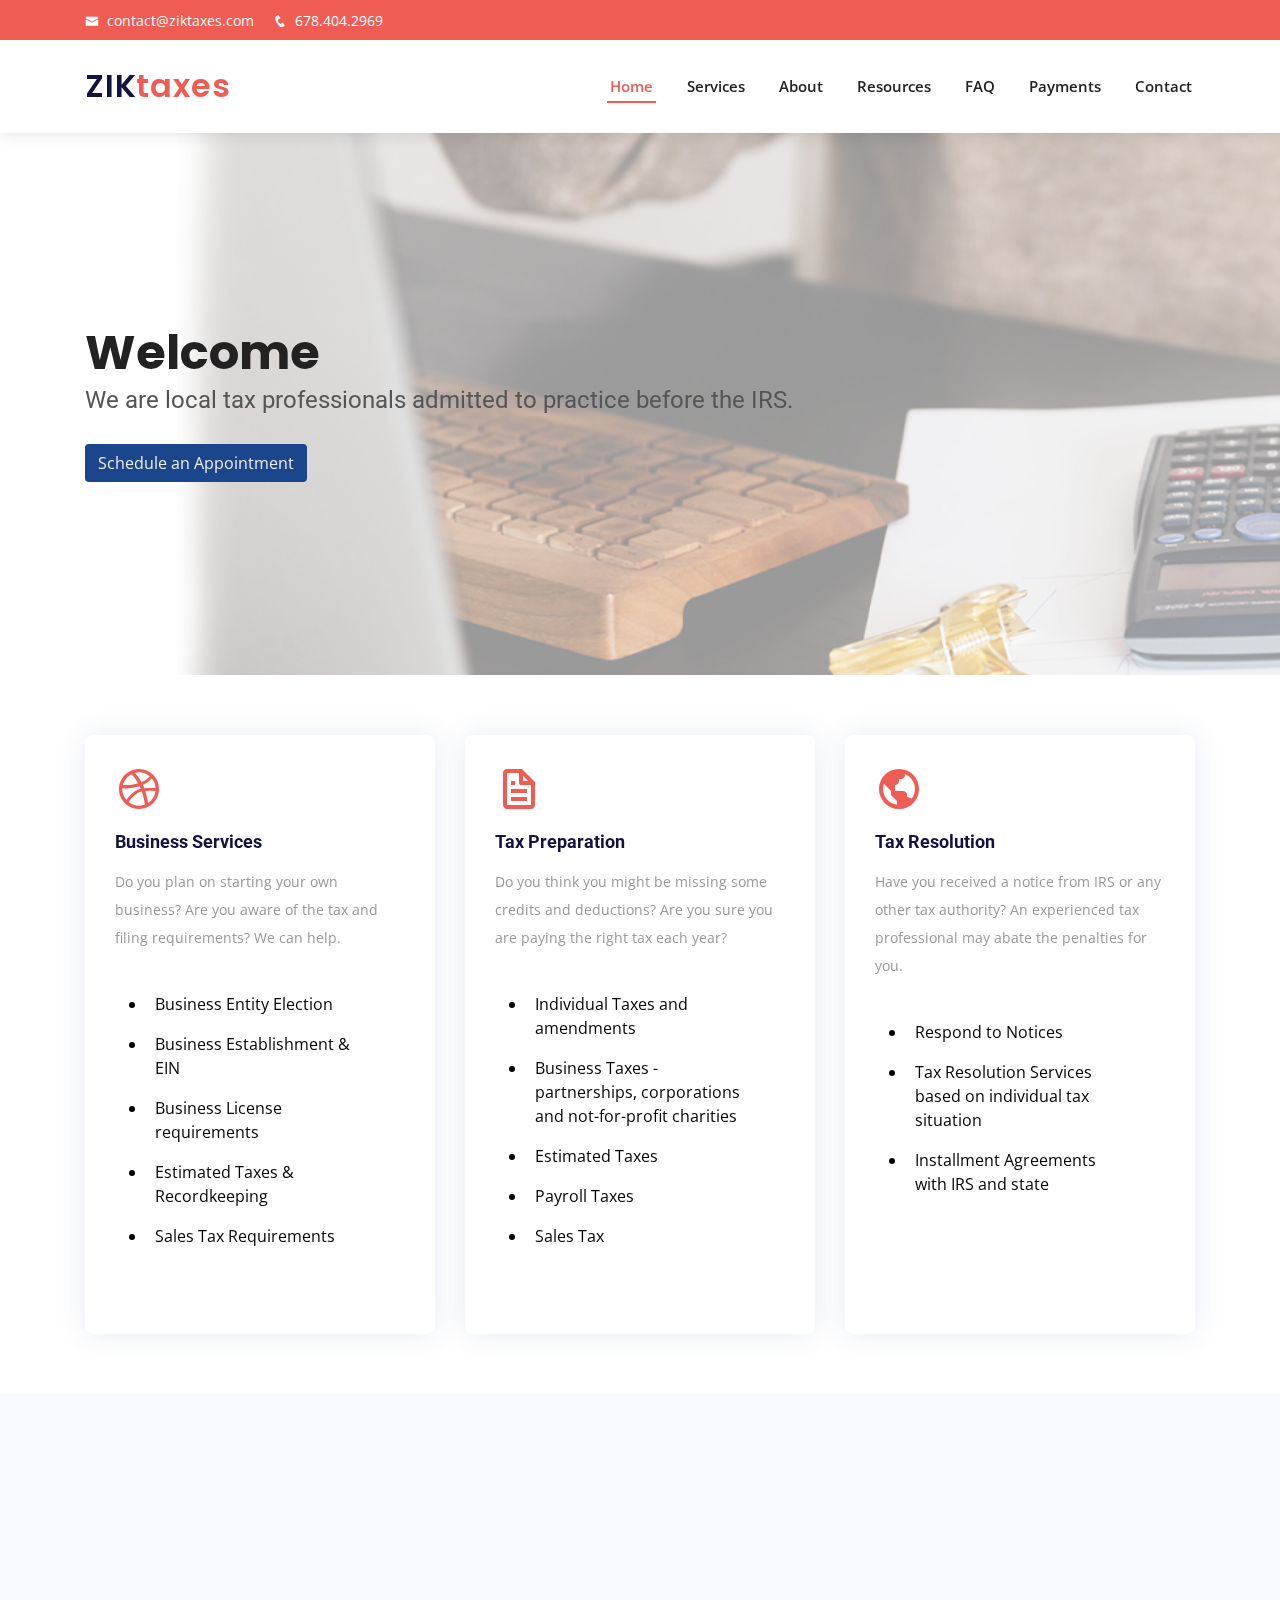
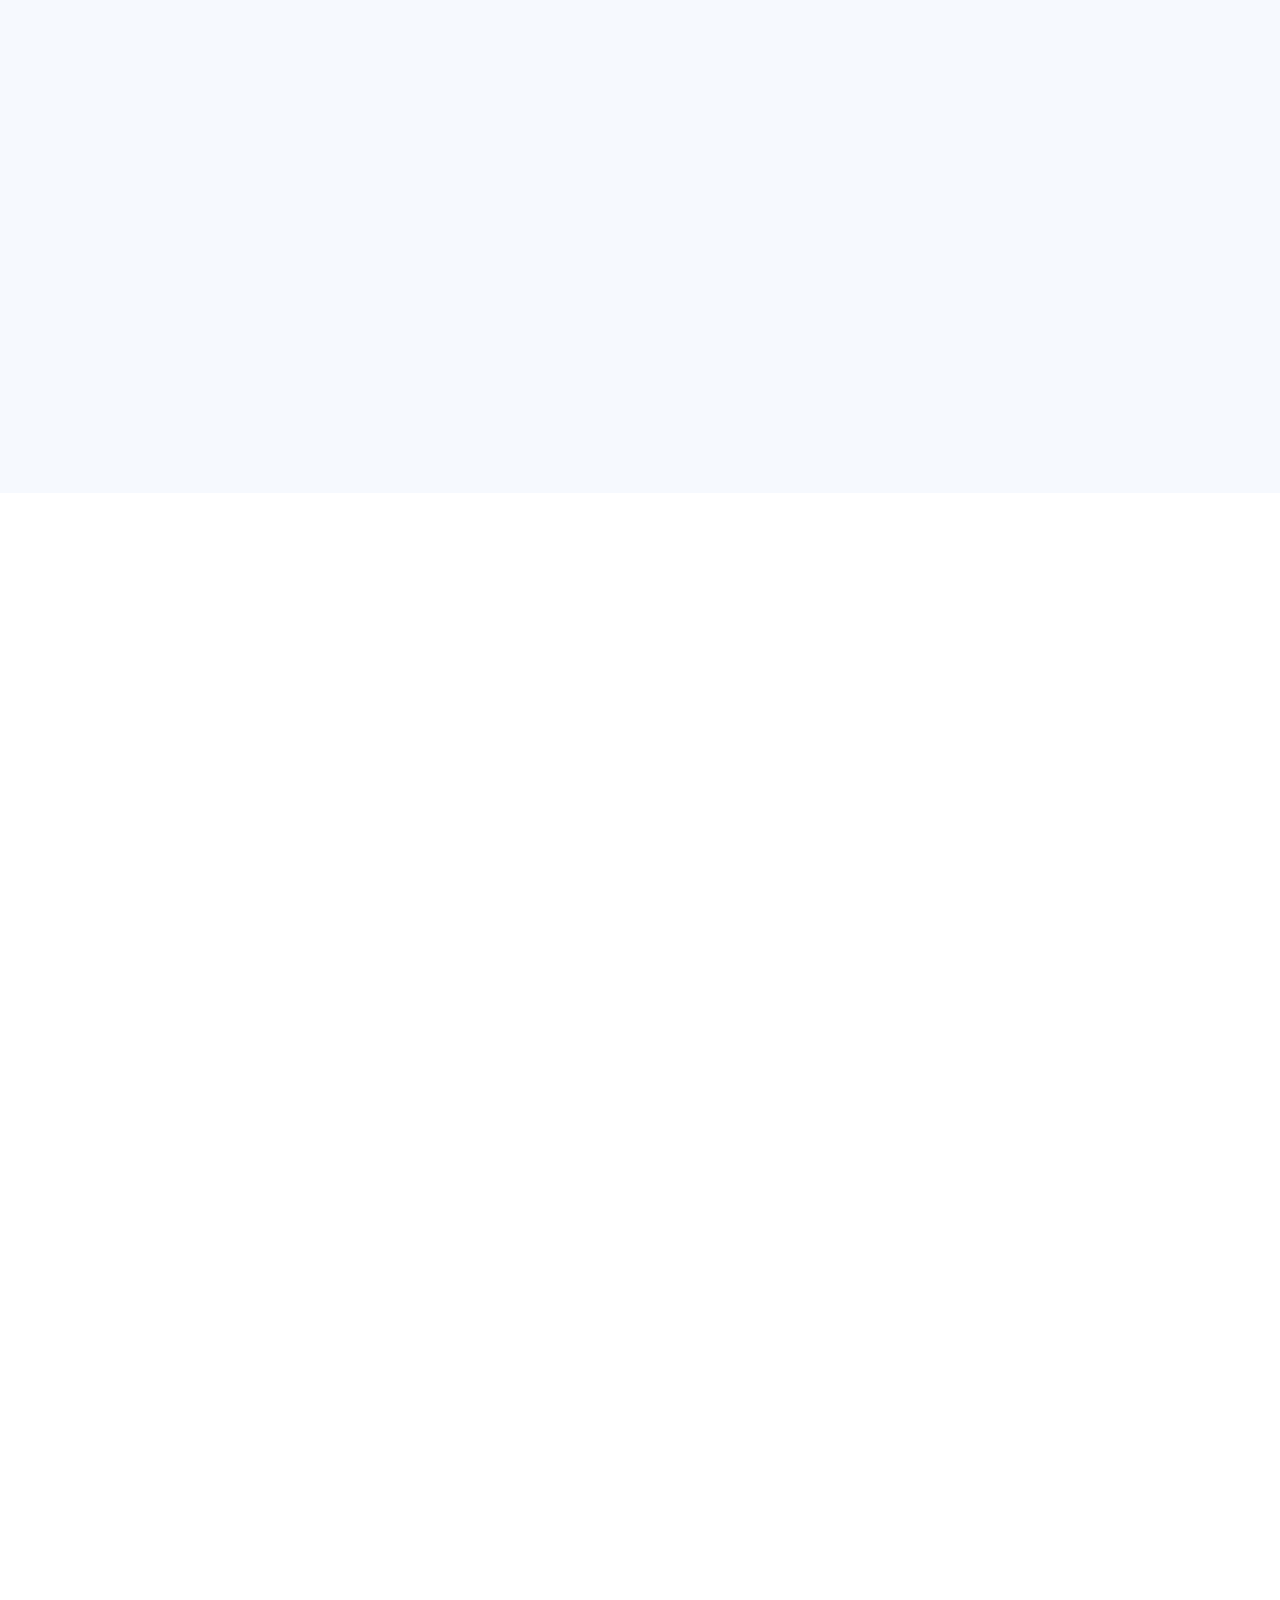
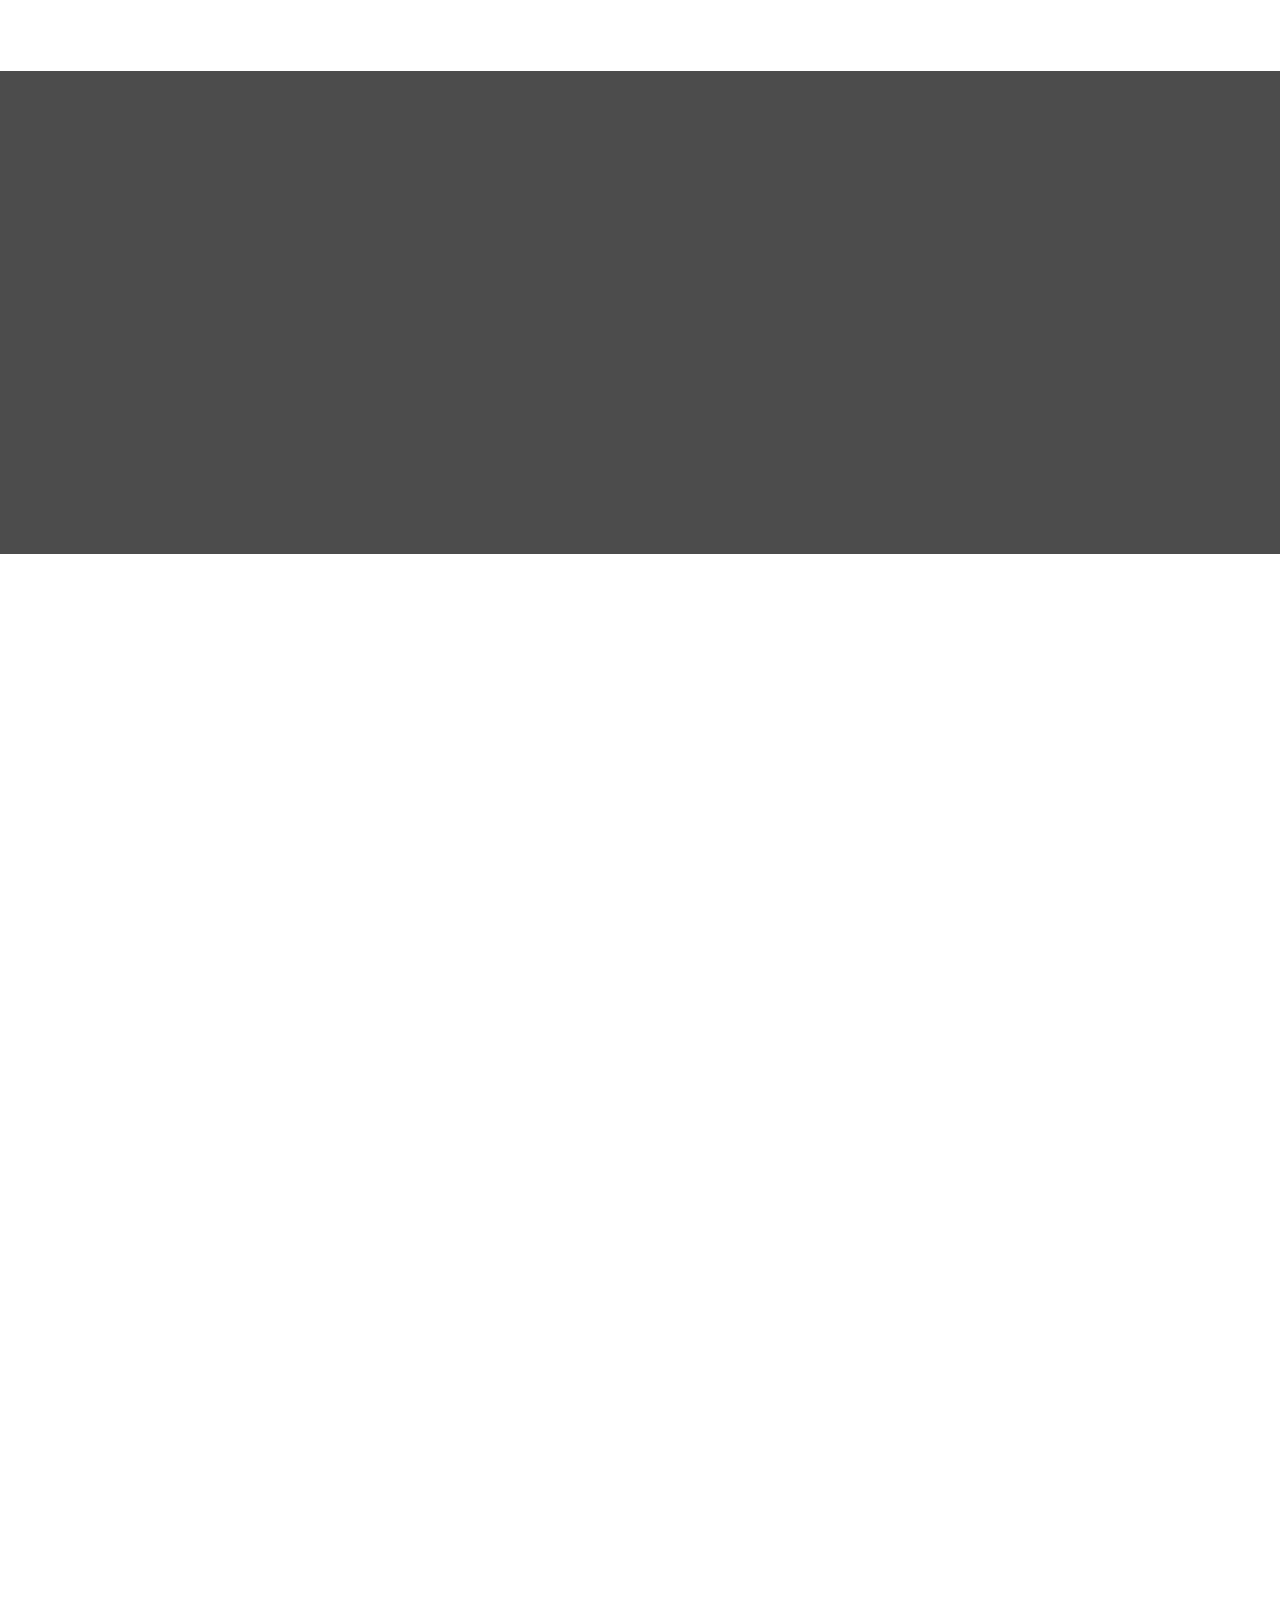
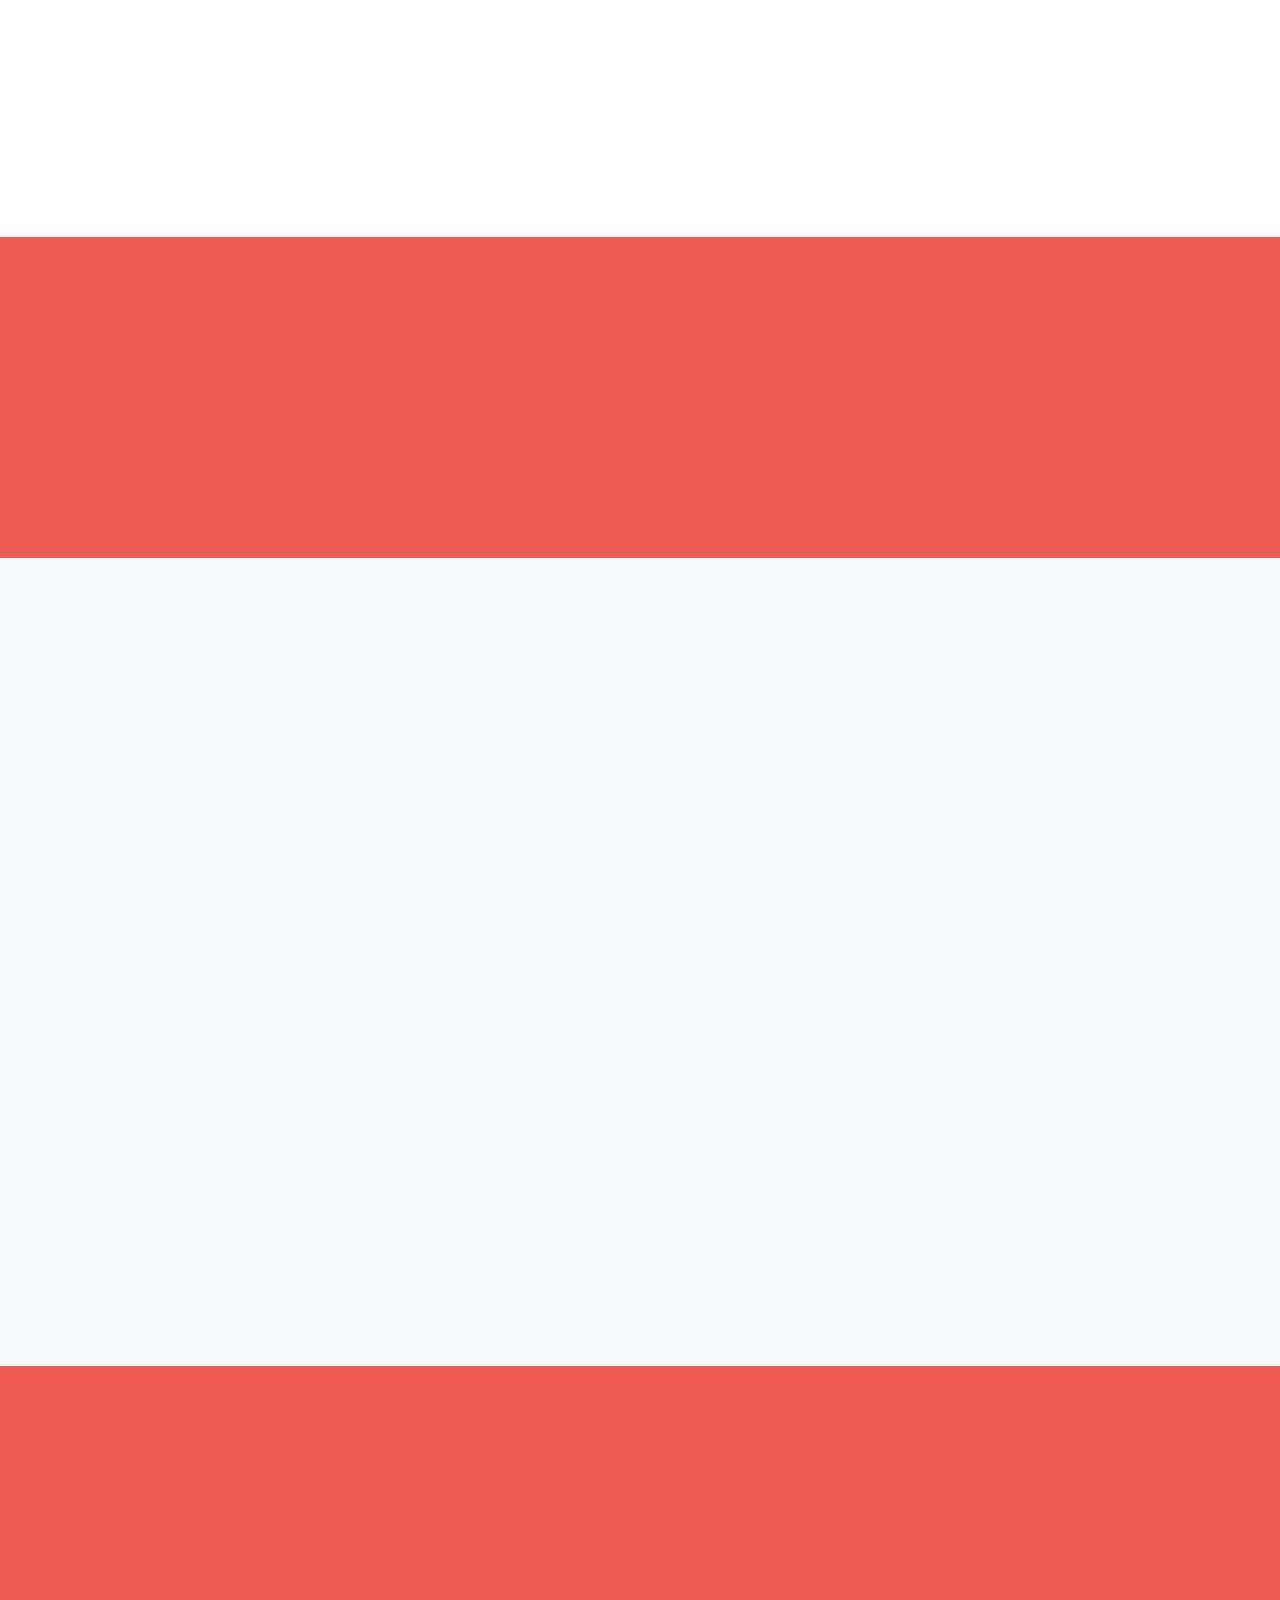
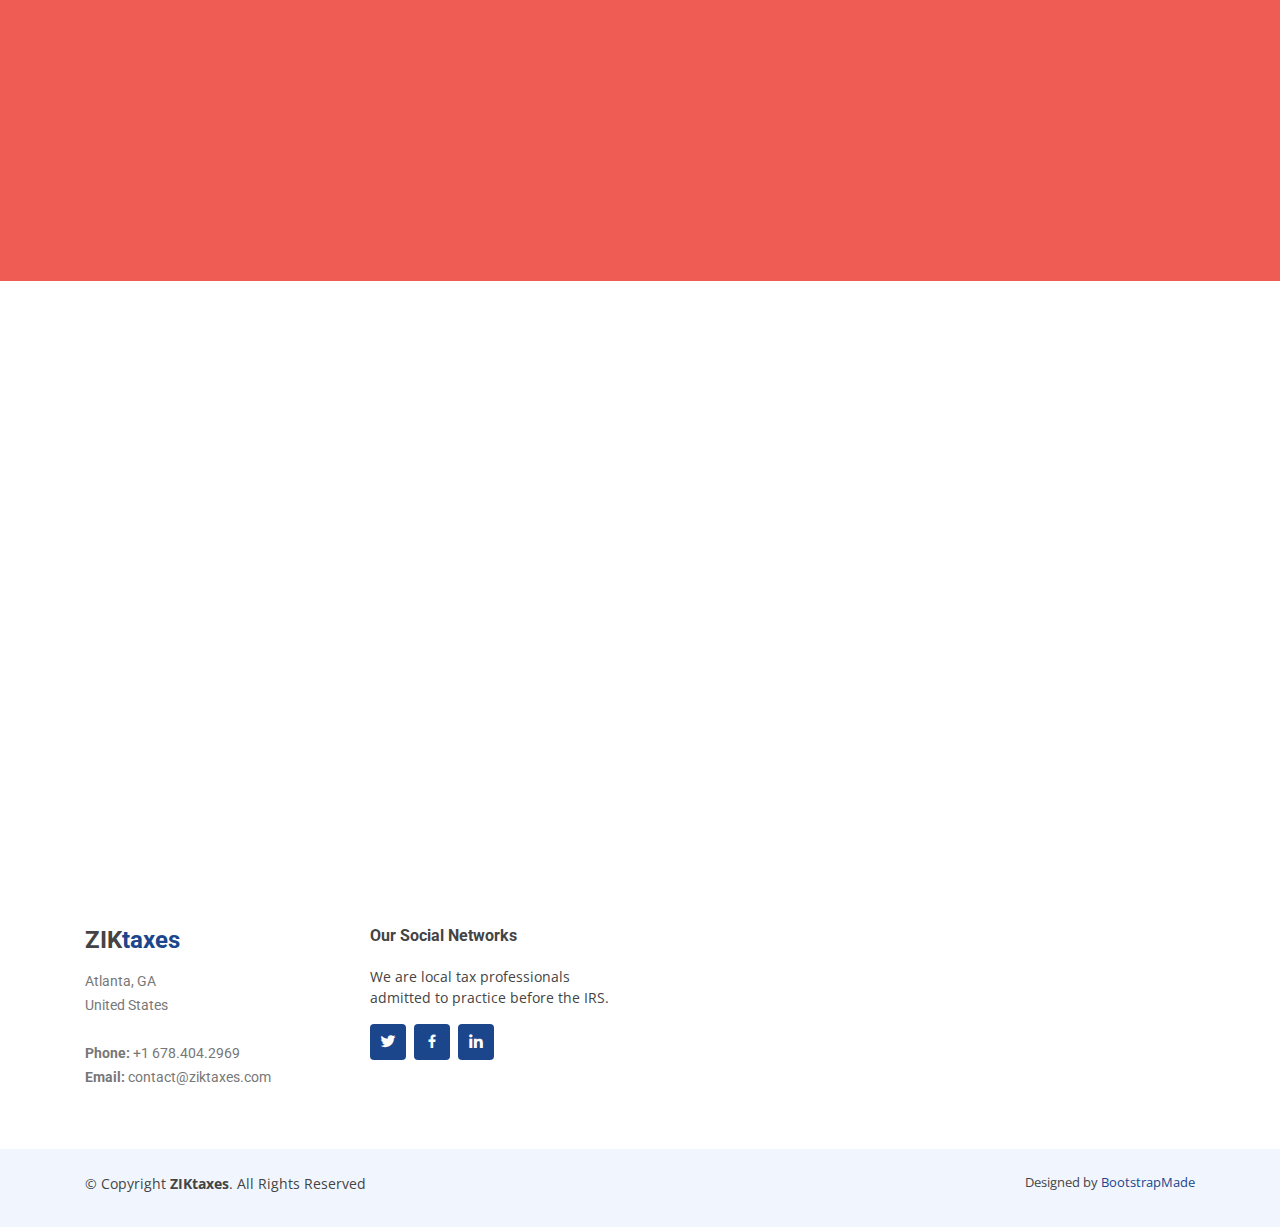
==== index.html @ b64cb345 "yay" ====
<!DOCTYPE html>
<html lang="en">

<head>
  <!-- Global site tag (gtag.js) - Google Analytics -->
  <!--<script async src="https://www.googletagmanager.com/gtag/js?id=UA-176406540-1"></script>
<script>
  window.dataLayer = window.dataLayer || [];
  function gtag(){dataLayer.push(arguments);}
  gtag('js', new Date());

  gtag('config', 'UA-176406540-1');
</script>
<script src="https://www.paypal.com/sdk/js?client-id=sb&enable-funding=venmo&currency=USD" data-sdk-integration-source="button-factory"></script>
  <script>
  function initPayPalButton() {
    var description = document.querySelector('#smart-button-container #description');
    var amount = document.querySelector('#smart-button-container #amount');
    var descriptionError = document.querySelector('#smart-button-container #descriptionError');
    var priceError = document.querySelector('#smart-button-container #priceLabelError');
    var invoiceid = document.querySelector('#smart-button-container #invoiceid');
    var invoiceidError = document.querySelector('#smart-button-container #invoiceidError');
    var invoiceidDiv = document.querySelector('#smart-button-container #invoiceidDiv');

    var elArr = [description, amount];

    if (invoiceidDiv.firstChild.innerHTML.length > 1) {
      invoiceidDiv.style.display = "block";
    }

    var purchase_units = [];
    purchase_units[0] = {};
    purchase_units[0].amount = {};

    function validate(event) {
      return event.value.length > 0;
    }

    paypal.Buttons({
      style: {
        color: 'gold',
        shape: 'rect',
        label: 'paypal',
        layout: 'vertical',
        
      },

      onInit: function (data, actions) {
        actions.disable();

        if(invoiceidDiv.style.display === "block") {
          elArr.push(invoiceid);
        }

        elArr.forEach(function (item) {
          item.addEventListener('keyup', function (event) {
            var result = elArr.every(validate);
            if (result) {
              actions.enable();
            } else {
              actions.disable();
            }
          });
        });
      },

      onClick: function () {
        if (description.value.length < 1) {
          descriptionError.style.visibility = "visible";
        } else {
          descriptionError.style.visibility = "hidden";
        }

        if (amount.value.length < 1) {
          priceError.style.visibility = "visible";
        } else {
          priceError.style.visibility = "hidden";
        }

        if (invoiceid.value.length < 1 && invoiceidDiv.style.display === "block") {
          invoiceidError.style.visibility = "visible";
        } else {
          invoiceidError.style.visibility = "hidden";
        }

        purchase_units[0].description = description.value;
        purchase_units[0].amount.value = amount.value;

        if(invoiceid.value !== '') {
          purchase_units[0].invoice_id = invoiceid.value;
        }
      },

      createOrder: function (data, actions) {
        return actions.order.create({
          purchase_units: purchase_units,
        });
      },

      onApprove: function (data, actions) {
        return actions.order.capture().then(function (orderData) {

          // Full available details
          console.log('Capture result', orderData, JSON.stringify(orderData, null, 2));

          // Show a success message within this page, e.g.
          const element = document.getElementById('paypal-button-container');
          element.innerHTML = '';
          element.innerHTML = '<h3>Thank you for your payment!</h3>';

          // Or go to another URL:  actions.redirect('thank_you.html');
          
        });
      },

      onError: function (err) {
        console.log(err);
      }
    }).render('#paypal-button-container');
  }
  initPayPalButton();
  </script>-->
  <meta charset="utf-8">
  <meta content="width=device-width, initial-scale=1.0" name="viewport">

  <title>ZIKtaxes</title>
  <meta content="" name="descriptison">
  <meta content="" name="keywords">

  <!-- Favicons -->
  <link href="assets/img/favicon.png" rel="icon">
  <link href="assets/img/apple-touch-icon.png" rel="apple-touch-icon">

  <!-- Google Fonts -->
  <link
    href="https://fonts.googleapis.com/css?family=Open+Sans:300,300i,400,400i,600,600i,700,700i|Roboto:300,300i,400,400i,500,500i,600,600i,700,700i|Poppins:300,300i,400,400i,500,500i,600,600i,700,700i"
    rel="stylesheet">

  <!-- Vendor CSS Files -->
  <link href="assets/vendor/bootstrap/css/bootstrap.min.css" rel="stylesheet">
  <link href="assets/vendor/icofont/icofont.min.css" rel="stylesheet">
  <link href="assets/vendor/boxicons/css/boxicons.min.css" rel="stylesheet">
  <link href="assets/vendor/owl.carousel/assets/owl.carousel.min.css" rel="stylesheet">
  <link href="assets/vendor/venobox/venobox.css" rel="stylesheet">
  <link href="assets/vendor/aos/aos.css" rel="stylesheet">

  <!-- Template Main CSS File -->
  <link href="assets/css/style.css" rel="stylesheet">

  <link href="assets/css/zik.css" rel="stylesheet">

  <link href="assets/css/color.css" rel="stylesheet">

  <!-- =======================================================
  * Template Name: BizLand - v1.0.1
  * Template URL: https://bootstrapmade.com/bizland-bootstrap-business-template/
  * Author: BootstrapMade.com
  * License: https://bootstrapmade.com/license/
  ======================================================== -->

</head>

<body>

  <!-- ======= Top Bar ======= -->
  <div id="topbar" class="d-none d-lg-flex align-items-center fixed-top">
    <div class="container d-flex">
      <div class="contact-info mr-auto">
        <i class="icofont-envelope"></i> <a href="mailto:contact@example.com">contact@ziktaxes.com</a>
        <i class="icofont-phone"></i> 678.404.2969
      </div>
      <!--<div class="social-links">
        <a href="#" class="twitter"><i class="icofont-twitter"></i></a>
        <a href="#" class="facebook"><i class="icofont-facebook"></i></a>
        <a href="#" class="instagram"><i class="icofont-instagram"></i></a>
        <a href="#" class="skype"><i class="icofont-skype"></i></a>
        <a href="#" class="linkedin"><i class="icofont-linkedin"></i></i></a>
      </div>-->
    </div>
  </div>

  <!-- ======= Header ======= -->
  <header id="header" class="fixed-top">
    <div class="container d-flex align-items-center">

      <h1 class="logo mr-auto"><a href="index.html">ZIK<span>taxes</span></a></h1>
      <!-- Uncomment below if you prefer to use an image logo -->
      <!-- <a href="index.html" class="logo mr-auto"><img src="assets/img/logo.png" alt=""></a>-->

      <nav class="nav-menu d-none d-lg-block">
        <ul>
          <li class="active"><a href="index.html">Home</a></li>
          <li><a href="#featured-services">Services</a></li>
          <li><a href="#about">About</a></li>


          <li><a href="#dates">Resources

            </a></li>
          <li><a href="#faq">FAQ</a></li>

          <li><a href="#ppal">Payments</a></li>
          <li><a href="#contact">Contact</a></li>
        </ul>
      </nav><!-- .nav-menu -->

    </div>
  </header><!-- End Header -->

  <!-- ======= Hero Section ======= -->
  <section id="hero" class="d-flex align-items-center">
    <div class="container" data-aos="zoom-out" data-aos-delay="100">
      <h1>Welcome<span></spa>
      </h1>
      <h2>We are local tax professionals admitted to practice before
        the IRS.</h2>
      <div class="d-flex">
        <button type="button" class="btn btncolor"><a target=”_blank” href="https://calendly.com/scheduletimezm/15min"
            return false;>Schedule an Appointment </a>
        </button>


        <!--  <a href="http://calendly.com/zik-taxes" target="_blank" class="btn-get-started scrollto">Schedule time with us</a> -->


        <!-- video  <a href="https://www.youtube.com/watch?v=jDDaplaOz7Q" class="venobox btn-watch-video" data-vbtype="video" data-autoplay="true"> Watch Video <i class="icofont-play-alt-2"></i></a>-->
      </div>
    </div>
  </section><!-- End Hero -->

  <main id="main">

    <!-- ======= Featured Services Section ======= -->
    <section id="featured-services" class="featured-services">
      <div class="container" data-aos="fade-up">

        <div class="row">
          <div class="col-md-6 col-lg-4 d-flex align-items-stretch mb-5 mb-lg-0">
            <div class="icon-box" data-aos="fade-up" data-aos-delay="100">
              <div class="icon"><i class="bx bxl-dribbble"></i></div>
              <h4 class="title"><a href="">Business Services</a></h4>
              <p class="description">Do you plan on starting your own business? Are you aware of the tax and filing
                requirements? We can help.</p>
              <ul class="serv">
                <li>Business Entity Election</li>
                <li>Business Establishment &amp; EIN</li>
                <li>Business License requirements</li>
                <li>Estimated Taxes &amp; Recordkeeping</li>
                <li>Sales Tax Requirements</li>
              </ul>
            </div>
          </div>

          <div class="col-md-6 col-lg-4 d-flex align-items-stretch mb-5 mb-lg-0">
            <div class="icon-box" data-aos="fade-up" data-aos-delay="200">
              <div class="icon"><i class="bx bx-file"></i></div>
              <h4 class="title"><a href="">Tax Preparation</a></h4>
              <p class="description">Do you think you might be missing some credits and deductions? Are you sure you
                are paying the right tax each year?</p>
              <ul class="serv">
                <li>Individual Taxes and amendments </li>
                <li>Business Taxes - partnerships, corporations and not-for-profit charities</li>
                <li>Estimated Taxes</li>
                <li>Payroll Taxes</li>
                <li>Sales Tax </li>
              </ul>
            </div>
          </div>

          <div class="col-md-6 col-lg-4 d-flex align-items-stretch mb-5 mb-lg-0">
            <div class="icon-box" data-aos="fade-up" data-aos-delay="400">
              <div class="icon"><i class="bx bx-world"></i></div>
              <h4 class="title"><a href="">Tax Resolution</a></h4>
              <p class="description">Have you received a notice from IRS or any other tax authority? An experienced tax
                professional
                may abate the penalties for you.</p>
              <ul class="serv">
                <li>Respond to Notices</li>
                <li>Tax Resolution Services based on individual tax situation</li>
                <li>Installment Agreements with IRS and state</li>

              </ul>
            </div>
          </div>

        </div>

      </div>
    </section><!-- End Featured Services Section -->

    <!-- ======= About Section ======= -->
    <section id="about" class="about section-bg">
      <div class="container" data-aos="fade-up">

        <div class="section-title">
          <h2>Why us</h2>
          <h3>Find Out More <span>About Us</span></h3>

        </div>

        <div class="row">
          <div class="col-lg-6" data-aos="zoom-out" data-aos-delay="100">
            <img src="assets/img/about.jpg" class="img-fluid" alt="">
          </div>
          <div class="col-lg-6 pt-4 pt-lg-0 content d-flex flex-column justify-content-center" data-aos="fade-up"
            data-aos-delay="100">
            <h3>Services provided by a tax professional enrolled to practice before the IRS</h3>
            <p class="font-italic">

            </p>
            <ul>
              <li>
                <i class="bx bx-store-alt"></i>
                <div>
                  <h5>Our first call is complimentary</h5>
                  <p>We listen, We support and We respect. We Care! We do the extra step to keep our clients compliant
                    with the government and
                    any state authority</p>
                </div>
              </li>
              <li>
                <i class="bx bx-images"></i>
                <div>
                  <h5>We pick up our phones!</h5>
                  <p>We take the time to discuss the work with you and advise you on possible
                    deductions and credits. We remind you on upcoming deadlines. </p>
                </div>
              </li>
            </ul>
          </div>
        </div>

      </div>
    </section><!-- End About Section -->


    <section id="about" class="about">
      <div class="container" data-aos="fade-up">

        <div class="section-title">
          <h2>Our Proccess</h2>
          <!-- <h3>Find Out More <span>About Us</span></h3>-->

        </div>

        <div class="row">
          <ul class="timeline">
            <li>
              <div class="timeline-image"><img class="rounded-circle img-fluid" src="assets/img/about/1.jpg" alt="" />
              </div>
              <div class="timeline-panel">
                <div class="timeline-heading">

                  <h4 class="subheading">Let’s talk</h4>
                </div>
                <div class="timeline-body">
                  <p class="text-muted">First call is always complimentary. Call us today to discuss your tax situation
                    and
                    how we can help you. We respond to all calls in 24 hours!</p>
                </div>
              </div>
            </li>
            <li class="timeline-inverted">
              <div class="timeline-image"><img class="rounded-circle img-fluid" src="assets/img/about/2.jpg" alt="" />
              </div>
              <div class="timeline-panel">
                <div class="timeline-heading">
                  <h4 class="subheading">Plan &amp; Document Collection</h4>
                </div>
                <div class="timeline-body">
                  <p class="text-muted">We let you know what documents are needed. Get your records organized and
                    ready.</p>
                </div>
              </div>
            </li>
            <li>
              <div class="timeline-image"><img class="rounded-circle img-fluid" src="assets/img/about/3.jpg" alt="" />
              </div>
              <div class="timeline-panel">
                <div class="timeline-heading">

                  <h4 class="subheading">Prepare &amp; Discuss</h4>
                </div>
                <div class="timeline-body">
                  <p class="text-muted">We do the work for you and discuss the results. We take the extra step to
                    discuss it
                    with you before e-filing/ mailing. We are here year-round to help you!</p>
                </div>
              </div>
            </li>
            <li class="timeline-inverted">
              <div class="timeline-image">
                <h4>
                  Be Part
                  <br />
                  Of Our
                  <br />
                  Story!
                </h4>
              </div>
            </li>
          </ul>
        </div>
      </div>
    </section>


    <!-- ======= Testimonials Section ======= -->
    <section id="testimonials" class="testimonials">
      <div class="container" data-aos="zoom-in">

        <div class="owl-carousel testimonials-carousel">

          <div class="testimonial-item">
            <img src="assets/img/testimonials/testimonials-1.jpg" class="testimonial-img" alt="">
            <h3>Rare Vinyl, LLC</h3>
            <h4>Ceo &amp; Founder</h4>
            <p>
              <i class="bx bxs-quote-alt-left quote-icon-left"></i>
              We’re very happy to share our great experience! They’re efficient, knowledgeable
              and were prompt in responding to all our requests. Always available by telephone,
              they helped us keep our organization compliant with the state and performed every
              step of the process professionally. We would highly recommend them for fast and
              efficient service.
              <i class="bx bxs-quote-alt-right quote-icon-right"></i>
            </p>
          </div>

          <div class="testimonial-item">
            <img src="assets/img/testimonials/testimonials-2.jpg" class="testimonial-img" alt="">
            <h3>Margarita Johns</h3>
            <h4>Director of www.mgconsulthr.com</h4>
            <p>
              <i class="bx bxs-quote-alt-left quote-icon-left"></i>
              We at the MG Consult HR Ltd. would like to extend our sincere thanks to the entire team at Best501c3Web
              for your very professional and efficient work. The web-design team was always friendly, responsive,
              knowledgeable and professional. All deadlines were met and actually – exceeded our expectations. We
              certainly hope to continue working with you in the future and plan to refer 501c3OneStop to anyone needing
              similar services. Thank you!
              <i class="bx bxs-quote-alt-right quote-icon-right"></i>
            </p>
          </div>

        </div>

      </div>
    </section><!-- End Testimonials Section -->





    <!-- ======= Pricing Section ======= -->
    <section id="dates" class="pricing">
      <div class="container" data-aos="fade-up">

        <div class="section-title">
          <h2>Important Dates</h2>
          <h3>IRS <span>Deadlines</span></h3>
          <p>Due dates for sales tax returns vary by state; for most states quarterly sales tax
            returns are due by the 20<span class="th">th</span> of the month following the reported quarter</p>
        </div>

        <div class="row">

          <div class="col-lg-4 col-md-6" data-aos="fade-up" data-aos-delay="100">
            <div class="box featured">
              <h3>Individuals &amp; Sole Proprietors</h3>

              <ul>
                <li><b>January 15<span class="th">th</span></b> 4<span class="th">th</span> quarter
                  estimated tax payments
                  <hr>
                </li>
                <li><b>January 31<span class="th">st</span></b> W-2 forms and 1099 forms for contractors due
                  <hr>
                </li>
                <li><b>July 15<span class="th">th</span></b> individual taxes, 1 st and 2 nd quarter estimated tax
                  payments
                  <hr>
                </li>
                <li><b>September 15<span class="th">th</span></b> 3<span class="th">th</span> quarter
                  estimated tax payments
                  <hr>
                </li>
                <li><b>October 15<span class="th">th</span></b> Extended due date for personal tax returns
                  <hr>
                </li>
                <li><b>January 15<span class="th">th</span> </b> 4<span class="th">th</span> quarter
                  estimated tax payments</li>
              </ul>
              <div class="btn-wrap">

              </div>
            </div>
          </div>

          <div class="col-lg-8 col-md-8 mt-4 mt-md-0" data-aos="fade-up" data-aos-delay="200">
            <div class="box featured">
              <h3>Businesses</h3>

              <ul>
                <li><b>January 31<span class="th">st</span></b> W-2 forms and 1099 for contractors due
                  <hr>
                </li>
                <li><b>March 15<span class="th">th</span></b> S-Corporations and Partnerships tax returns due
                  <hr>
                </li>
                <li><b>July 15<span class="th">th</span></b> Individual taxes, 1 st and 2 nd quarter estimated tax
                  payments
                  <hr>
                </li>
                <li><b>April 30<span class="th">th</span></b> Form 941 quarterly payroll taxes due
                  <hr>
                </li>
                <li><b>July 31<span class="th">st</span></b> Form 941 quarterly payroll taxes due
                  <hr>
                </li>
                <li><b>September 15<span class="th">th, </span> </b> Extended due date for S-Corporations and
                  partnerships; 3 rd
                  quarter estimated tax payments</li>
              </ul>


              <ul>
                <li><b>October 15<span class="th">th</span></b> Extended due date for C-Corporations
                  <hr>
                </li>
                <li><b>November 2<span class="th">nd</span></b> Form 941 quarterly payroll taxes due
                  <hr>
                </li>

                <li><b>November 15<span class="th">th</span></b> Extended due date for Not-for-profit tax returns
                  <hr>
                </li>
                <li><b>December 15<span class="th">th</span></b> 4<span class="th">th</span> quarter installment payment
                  of estimated tax
                  <hr>
                </li>

                <li><b>January 31<span class="th">st, </span> </b> Form 940 Federal Annual Unemployment tax due
                  <hr>
                </li>

                <li><b>February 1<span class="th">st, </span> </b> Form 941 quarterly payroll taxes due</li>

              </ul>
              <div class="btn-wrap">

              </div>
            </div>
          </div>

          <!-- <div class="col-lg-4 col-md-6 mt-4 mt-lg-0" data-aos="fade-up" data-aos-delay="300">
            <div class="box">
              <h3>
                Tax Resolution</h3>
              <ul>
                <li>Aida dere</li>
                <li>Nec feugiat nisl</li>
                <li>Nulla at volutpat dola</li>
                <li>Pharetra massa</li>
                <li>Massa ultricies mi</li>
              </ul>
              <div class="btn-wrap">
                
              </div>
            </div>
          </div>-->

        </div>

      </div>
    </section><!-- End Pricing Section -->
    <!-- ======= Team Section ======= -->
    <section id="app" class="team section-bg-red">
      <div class="container" data-aos="fade-up">

        <div class="section-title">
          <h2>Appointments</h2>
          <h3 class="section-bg-red mb-5">Schedule an Appointment with Us</h3>

          <div class="text-center">

            <button type="button" class="btn btncolor"><a target=”_blank”
                href="https://calendly.com/scheduletimezm/15min" return false;>Schedule an Appointment </a>
            </button>
          </div>

        </div>

        <div class="row">


        </div>

      </div>
    </section><!-- End Team Section -->





    <!-- ======= Frequently Asked Questions Section ======= -->
    <section id="faq" class="faq section-bg">
      <div class="container" data-aos="fade-up">

        <div class="section-title">
          <h2>F.A.Q</h2>
          <h3>Frequently Asked <span>Questions</span></h3>
        </div>

        <ul class="faq-list" data-aos="fade-up" data-aos-delay="100">

          <li>
            <a data-toggle="collapse" class="" href="#faq1">I forgot to include one of my W-2 forms in the original
              return I filed this
              year. Should I wait for the IRS to contact me? <i class="icofont-simple-up"></i></a>
            <div id="faq1" class="collapse show" data-parent=".faq-list">
              <p>
                You should never wait for the IRS to come back to you. Instead, you need to file an
                amended return to properly report all income sources and not to wait for under-
                reporter notices to haunt you. The sooner you file an amended return, the less you
                are going to pay in penalties and interest. And do not forget that you report to the
                state, as well. This requires an amended return for the state, as well.
              </p>
            </div>
          </li>

          <li>
            <a data-toggle="collapse" href="#faq2" class="collapsed">My child had a summer job and made very little.
              Does he have to file a tax
              return?<i class="icofont-simple-up"></i></a>
            <div id="faq2" class="collapse" data-parent=".faq-list">
              <p>
                It is always recommended to file a tax return to get any withholding back. In
                addition, it is a good opportunity to bring the conversation into the table on taxes,
                filing obligations, withholding, deductions and credits. This is something your tax
                preparer can help you with. The younger the kids get to know about the tax
                system, the less likely they will be in trouble in the future or stressed about filing
                and reporting.
              </p>
            </div>
          </li>

          <li>
            <a data-toggle="collapse" href="#faq3" class="collapsed">What is the difference between an Investor and a
              Trader? <i class="icofont-simple-up"></i></a>
            <div id="faq3" class="collapse" data-parent=".faq-list">
              <p>
                Most individuals who are buying and selling securities would qualify as investors.
                They buy securities, keep them short or long term and then sell to generate gain.
                The gain or loss is then reported on their tax return together with other sources of
                income. In the opposite, individuals that would speculate on the market daily may
                be considered daily traders. There is a combination of requirements for such
                individuals to be considered traders. Some of them include substantial business
                activity, the time they devote, holding period of the securities, etc. Whether you
                are an investor or a daily trader, you need to have some knowledge on the market
                rules, wash sales and capital gains. Give us a call today at: 678-404-2969 to
                discuss!
              </p>
            </div>
          </li>

          <li>
            <a data-toggle="collapse" href="#faq4" class="collapsed">Are all my cash charitable contributions
              deductible? <i class="icofont-simple-up"></i></a>
            <div id="faq4" class="collapse" data-parent=".faq-list">
              <p>
                When making a cash donation to a charity, there are two things you need to
                consider: 1) is this a qualified charity, such as a 501c3 organization?; and 2) will I
                get a receipt for the donation/ prove of donation? Unfortunately, not all charities
                are eligible to receive donations you can write off from your taxes. Also, not all
                charities are obliged to issue a receipt if the donation is below certain amount.
                Check out with your tax professional for more information on what documentation
                you need to keep for your records and what is the impact of the donation on your
                personal taxes.
              </p>
            </div>
          </li>

          <li>
            <a data-toggle="collapse" href="#faq5" class="collapsed">I cannot pay the IRS. What should I do? <i
                class="icofont-simple-up"></i></a>
            <div id="faq5" class="collapse" data-parent=".faq-list">
              <p>
                If you cannot pay your tax, do not stress out! There are several options based on
                your financial situation which can help you get out of delinquency. The IRS payment
                plans are a good starting point. They vary based on your ability to pay debt and the
                amount owed. You may also qualify for Offer in Compromise. The worst thing you
                can do is to disregard the debt and neglect the IRS letters. Late payment fees and
                interest continue to accrue during the whole period until the tax is fully paid. Reach
                out to your tax preparer and work out a payment plan that will satisfy both – the
                tax authorities and you. We are here to help you!
              </p>
            </div>
          </li>

          <li>
            <a data-toggle="collapse" href="#faq6" class="collapsed">Who must pay estimated taxes and why? <i
                class="icofont-simple-up"></i></a>
            <div id="faq6" class="collapse" data-parent=".faq-list">
              <p>
                It is a myth only businesses must make estimated taxes. Individuals, sole
                proprietors, partners, S-corporation shareholders must make estimated taxes if
                they expect to owe tax of $1,000 or more; C-corporations must make estimated
                taxes if they would owe $500 or more. It is important to understand that if you do
                not make estimated taxes, there is a penalty, as well as penalty for payment of
                estimated taxes late. The fact you may have a refund on your taxes does not mean
                you are not going to be charged a penalty if your estimated tax payments are late.
                Contact your tax professional and verify you are in line with your withholding
                and/or estimated taxes are due and when.
              </p>
            </div>
          </li>

          <li>
            <a data-toggle="collapse" href="#faq7" class="collapsed">I plan on starting my own business. Where should I
              begin? <i class="icofont-simple-up"></i></a>
            <div id="faq7" class="collapse" data-parent=".faq-list">
              <p>
                Contact your tax professional! If you are ready to start your own business, you
                should be aware of all the requirements to keep you and your business in
                compliance. Do not get overwhelmed with all the requirements and deadlines. Find
                a good tax professional who will hold your hand and help you get everything done
                timely and in a professional manner. It is one thing to do the research yourself and
                to find out what you need to do, another thing is to do it right. And then, would you
                be certain that this is the right business structure for you?; filed the right
                documents with state and local authorities?; missed any deadlines?; aware of tax
                deductions you may miss?... you know exactly how much time you spent to make
                your dream come true and start a company of your own. Do what you gotta do to
                keep your business running and leave the compliance stuff to the pros.
              </p>
            </div>
          </li>
          <li>
            <a data-toggle="collapse" href="#faq8" class="collapsed">Are all my business expenses deductible?<i
                class="icofont-simple-up"></i></a>
            <div id="faq8" class="collapse" data-parent=".faq-list">
              <p>
                For your business expenses to be deductible they need to be ordinary and
                necessary. Talk to your tax professional, do not wait until tax time to find out
                whether you can deduct certain expenses and be surprised some expenses are
                limited. Recordkeeping is also essential to qualify for a business deduction.
              </p>
            </div>
          </li>
          <li>
            <a data-toggle="collapse" href="#faq9" class="collapsed">I plan on using a vehicle for my business. What
              should I keep track of?<i class="icofont-simple-up"></i></a>
            <div id="faq9" class="collapse" data-parent=".faq-list">
              <p>
                You must keep a mileage log and when we say a mileage log, we mean it! In order
                to qualify for a vehicle deduction, you need to have a solid record of all business
                trips by date, purpose of the trip, starting and ending point and the miles for the
                trip. At the end of the year, you should be able to provide business, commuting and
                personal miles. It is highly recommended to keep track of all your vehicle expenses
                – gas, oil change, tolls, parking, car wash, etc. Based on your supported
                documentation, your tax professional will advise you on the proper vehicle
                deduction. Check out some mileage apps for your smart phone. It will help you a
                lot!
              </p>
            </div>
          </li>
          <li>
            <a data-toggle="collapse" href="#faq10" class="collapsed">Which is better for my business – S-Corporation or
              C-Corporation<i class="icofont-simple-up"></i></a>
            <div id="faq10" class="collapse" data-parent=".faq-list">
              <p>
                There is no immediate answer to this question and some further research has to be
                performed based on your business and personal tax situation. In general, C-
                Corporations are built to raise capital from their large number shareholders. C-
                Corporations are subject to a flat rate of corporate tax. If you are a small business
                and have less than 100 shareholders, S-Corporation might better work for you. S-
                Corporations are pass-through entities, which means net income flaws through to
                the shareholders and they report it on their personal tax returns. S-Corporations do
                not pay corporate tax on a federal level but might be subject to state and local
                taxes.
              </p>
            </div>
          </li>
        </ul>

      </div>
    </section><!-- End Frequently Asked Questions Section -->

    <!-- ======= pay Section ======= -->
    <section id="ppal" class="team section-bg-red">
      <div class="container" data-aos="fade-up">

        <div class="section-title">
          <h2>Payments</h2>
          <h3 class="section-bg-red mb-5">Pay here</h3>

          <!--<div id="smart-button-container">
          <div style="text-align: center"><label for="description"> </label><input type="text" name="descriptionInput" id="description" maxlength="127" value=""></div>
            <p id="descriptionError" style="visibility: hidden; color:red; text-align: center;">Please enter a description</p>
          <div style="text-align: center"><label for="amount"> </label><input name="amountInput" type="number" id="amount" value="" ><span> USD</span></div>
            <p id="priceLabelError" style="visibility: hidden; color:red; text-align: center;">Please enter a price</p>
          <div id="invoiceidDiv" style="text-align: center; display: none;"><label for="invoiceid"> </label><input name="invoiceid" maxlength="127" type="text" id="invoiceid" value="" ></div>
            <p id="invoiceidError" style="visibility: hidden; color:red; text-align: center;">Please enter an Invoice ID</p>
          <div style="text-align: center; margin-top: 0.625rem;" id="paypal-button-container"></div>
        </div>-->

        </div>

        <div class="row">
          <div class="text-center middle">
            <div id="smart-button-container">
              <div style="text-align: center"><label for="description"> </label><input class="stylebutton20" type="text"
                  name="descriptionInput" id="description" maxlength="127" value=""></div>
              <p id="descriptionError" style="visibility: hidden; color:red; text-align: center;">Please enter a
                description</p>
              <div style="text-align: center"><label for="amount"> </label><input class="stylebutton" name="amountInput" type="number"
                  id="amount" value=""><span> USD</span></div>
              <p id="priceLabelError" style="visibility: hidden; color:red; text-align: center;">Please enter a price
              </p>
              <div id="invoiceidDiv" style="text-align: center; display: none;"><label for="invoiceid"> </label>
                <input class="stylebutton"
                  name="invoiceid" maxlength="127" type="text" id="invoiceid" value=""></div>
              <p id="invoiceidError" style="visibility: hidden; color:red; text-align: center;">Please enter an Invoice
                ID</p>
              <div style="text-align: center; margin-top: 0.625rem;" id="paypal-button-container"></div>
            </div>
            <script src="https://www.paypal.com/sdk/js?client-id=sb&enable-funding=venmo&currency=USD"
              data-sdk-integration-source="button-factory"></script>
            <script>
              function initPayPalButton() {
                var description = document.querySelector('#smart-button-container #description');
                var amount = document.querySelector('#smart-button-container #amount');
                var descriptionError = document.querySelector('#smart-button-container #descriptionError');
                var priceError = document.querySelector('#smart-button-container #priceLabelError');
                var invoiceid = document.querySelector('#smart-button-container #invoiceid');
                var invoiceidError = document.querySelector('#smart-button-container #invoiceidError');
                var invoiceidDiv = document.querySelector('#smart-button-container #invoiceidDiv');

                var elArr = [description, amount];

                if (invoiceidDiv.firstChild.innerHTML.length > 1) {
                  invoiceidDiv.style.display = "block";
                }

                var purchase_units = [];
                purchase_units[0] = {};
                purchase_units[0].amount = {};

                function validate(event) {
                  return event.value.length > 0;
                }

                paypal.Buttons({
                  style: {
                    color: 'gold',
                    shape: 'rect',
                    label: 'paypal',
                    layout: 'vertical',

                  },

                  onInit: function (data, actions) {
                    actions.disable();

                    if (invoiceidDiv.style.display === "block") {
                      elArr.push(invoiceid);
                    }

                    elArr.forEach(function (item) {
                      item.addEventListener('keyup', function (event) {
                        var result = elArr.every(validate);
                        if (result) {
                          actions.enable();
                        } else {
                          actions.disable();
                        }
                      });
                    });
                  },

                  onClick: function () {
                    if (description.value.length < 1) {
                      descriptionError.style.visibility = "visible";
                    } else {
                      descriptionError.style.visibility = "hidden";
                    }

                    if (amount.value.length < 1) {
                      priceError.style.visibility = "visible";
                    } else {
                      priceError.style.visibility = "hidden";
                    }

                    if (invoiceid.value.length < 1 && invoiceidDiv.style.display === "block") {
                      invoiceidError.style.visibility = "visible";
                    } else {
                      invoiceidError.style.visibility = "hidden";
                    }

                    purchase_units[0].description = description.value;
                    purchase_units[0].amount.value = amount.value;

                    if (invoiceid.value !== '') {
                      purchase_units[0].invoice_id = invoiceid.value;
                    }
                  },

                  createOrder: function (data, actions) {
                    return actions.order.create({
                      purchase_units: purchase_units,
                    });
                  },

                  onApprove: function (data, actions) {
                    return actions.order.capture().then(function (orderData) {

                      // Full available details
                      console.log('Capture result', orderData, JSON.stringify(orderData, null, 2));

                      // Show a success message within this page, e.g.
                      const element = document.getElementById('paypal-button-container');
                      element.innerHTML = '';
                      element.innerHTML = '<h3>Thank you for your payment!</h3>';

                      // Or go to another URL:  actions.redirect('thank_you.html');

                    });
                  },

                  onError: function (err) {
                    console.log(err);
                  }
                }).render('#paypal-button-container');
              }
              initPayPalButton();
            </script>


            <!--
              zlatina 
              <div id="smart-button-container">
              <div style="text-align: center"><label for="description"> </label><input type="text"
                  name="descriptionInput" id="description" maxlength="127" value=""></div>
              <p id="descriptionError" style="visibility: hidden; color:red; text-align: center;">Please enter a
                description</p>
              <div style="text-align: center"><label for="amount"> </label><input name="amountInput" type="number"
                  id="amount" value=""><span> USD</span></div>
              <p id="priceLabelError" style="visibility: hidden; color:red; text-align: center;">Please enter a price
              </p>
              <div id="invoiceidDiv" style="text-align: center; display: none;"><label for="invoiceid"> </label><input
                  name="invoiceid" maxlength="127" type="text" id="invoiceid" value=""></div>
              <p id="invoiceidError" style="visibility: hidden; color:red; text-align: center;">Please enter an Invoice
                ID</p>
              <div style="text-align: center; margin-top: 0.625rem;" id="paypal-button-container"></div>
            </div>
            <script src="https://www.paypal.com/sdk/js?client-id=sb&enable-funding=venmo&currency=USD"
              data-sdk-integration-source="button-factory"></script>
            <script>
              function initPayPalButton() {
                var description = document.querySelector('#smart-button-container #description');
                var amount = document.querySelector('#smart-button-container #amount');
                var descriptionError = document.querySelector('#smart-button-container #descriptionError');
                var priceError = document.querySelector('#smart-button-container #priceLabelError');
                var invoiceid = document.querySelector('#smart-button-container #invoiceid');
                var invoiceidError = document.querySelector('#smart-button-container #invoiceidError');
                var invoiceidDiv = document.querySelector('#smart-button-container #invoiceidDiv');

                var elArr = [description, amount];

                if (invoiceidDiv.firstChild.innerHTML.length > 1) {
                  invoiceidDiv.style.display = "block";
                }

                var purchase_units = [];
                purchase_units[0] = {};
                purchase_units[0].amount = {};

                function validate(event) {
                  return event.value.length > 0;
                }

                paypal.Buttons({
                  style: {
                    color: 'gold',
                    shape: 'rect',
                    label: 'paypal',
                    layout: 'vertical',

                  },

                  onInit: function (data, actions) {
                    actions.disable();

                    if (invoiceidDiv.style.display === "block") {
                      elArr.push(invoiceid);
                    }

                    elArr.forEach(function (item) {
                      item.addEventListener('keyup', function (event) {
                        var result = elArr.every(validate);
                        if (result) {
                          actions.enable();
                        } else {
                          actions.disable();
                        }
                      });
                    });
                  },

                  onClick: function () {
                    if (description.value.length < 1) {
                      descriptionError.style.visibility = "visible";
                    } else {
                      descriptionError.style.visibility = "hidden";
                    }

                    if (amount.value.length < 1) {
                      priceError.style.visibility = "visible";
                    } else {
                      priceError.style.visibility = "hidden";
                    }

                    if (invoiceid.value.length < 1 && invoiceidDiv.style.display === "block") {
                      invoiceidError.style.visibility = "visible";
                    } else {
                      invoiceidError.style.visibility = "hidden";
                    }

                    purchase_units[0].description = description.value;
                    purchase_units[0].amount.value = amount.value;

                    if (invoiceid.value !== '') {
                      purchase_units[0].invoice_id = invoiceid.value;
                    }
                  },

                  createOrder: function (data, actions) {
                    return actions.order.create({
                      purchase_units: purchase_units,
                    });
                  },

                  onApprove: function (data, actions) {
                    return actions.order.capture().then(function (orderData) {

                      // Full available details
                      console.log('Capture result', orderData, JSON.stringify(orderData, null, 2));

                      // Show a success message within this page, e.g.
                      const element = document.getElementById('paypal-button-container');
                      element.innerHTML = '';
                      element.innerHTML = '<h3>Thank you for your payment!</h3>';

                      // Or go to another URL:  actions.redirect('thank_you.html');

                    });
                  },

                  onError: function (err) {
                    console.log(err);
                  }
                }).render('#paypal-button-container');
              }
              initPayPalButton();
            </script> -->


            <!-- <div id="smart-button-container">
            <div style="text-align: center;">
              <div id="paypal-button-container"></div>
            </div>
          </div>

        <script src="https://www.paypal.com/sdk/js?client-id=sb&enable-funding=venmo&currency=USD" data-sdk-integration-source="button-factory"></script>
        <script>
          function initPayPalButton() {
            paypal.Buttons({
              style: {
                shape: 'rect',
                color: 'gold',
                layout: 'vertical',
                label: 'paypal',
                
              },
      
              createOrder: function(data, actions) {
                return actions.order.create({
                  purchase_units: [{"description":"Tax prep","amount":{"currency_code":"USD","value":1}}]
                });
              },
      
              onApprove: function(data, actions) {
                return actions.order.capture().then(function(orderData) {
                  
                  // Full available details
                  console.log('Capture result', orderData, JSON.stringify(orderData, null, 2));
      
                  // Show a success message within this page, e.g.
                  const element = document.getElementById('paypal-button-container');
                  element.innerHTML = '';
                  element.innerHTML = '<h3>Thank you for your payment!</h3>';
      
                  // Or go to another URL:  actions.redirect('thank_you.html');
                  
                });
              },
      
              onError: function(err) {
                console.log(err);
              }
            }).render('#paypal-button-container');
          }
          initPayPalButton();
        </script> -->
            <!--<h1><?php echo "// Set a same-site cookie for first-party contexts
            setcookie('cookie1', 'value1', ['samesite' => 'Lax']);
            // Set a cross-site cookie for third-party contexts
            setcookie('cookie2', 'value2', ['samesite' => 'None', 'secure' => true]);" ?></h1>
          <img src="https://www.paypalobjects.com/webstatic/en_US/i/buttons/checkout-logo-large.png" alt="Check out with PayPal" />
   <img class="text-center" src="assets/img/qrcode.png" alt="pay pal qr code" width="300px" style="margin:auto;">  -->
          </div>
        </div>
      </div>
    </section><!-- End pay Section -->


    <!-- ======= Contact Section ======= -->
    <section id="contact" class="contact">
      <div class="container" data-aos="fade-up">

        <div class="section-title">
          <h2>Contact</h2>
          <h3><span>Contact Us</span></h3>
        </div>

        <div class="row" data-aos="fade-up" data-aos-delay="100">
          <div class="col-lg-6">
            <div class="info-box mb-4">
              <i class="bx bx-map"></i>
              <h3>Our Address</h3>
              <p>Atlanta, GA</p>
            </div>
          </div>

          <div class="col-lg-3 col-md-6">
            <div class="info-box  mb-4">
              <i class="bx bx-envelope"></i>
              <h3>Email Us</h3>
              <p>contact@ziktaxes.com</p>
            </div>
          </div>

          <div class="col-lg-3 col-md-6">
            <div class="info-box  mb-4">
              <i class="bx bx-phone-call"></i>
              <h3>Call Us</h3>
              <p>+1 678.404.2969</p>
            </div>
          </div>

        </div>

        <div class="row" data-aos="fade-up" data-aos-delay="100">

          <div class="col-lg-6 ">
            <iframe class="mb-4 mb-lg-0"
              src="https://www.google.com/maps/embed?pb=!1m18!1m12!1m3!1d212270.7411321579!2d-84.56068880457461!3d33.767633772689834!2m3!1f0!2f0!3f0!3m2!1i1024!2i768!4f13.1!3m3!1m2!1s0x88f5045d6993098d%3A0x66fede2f990b630b!2sAtlanta%2C%20GA!5e0!3m2!1sen!2sus!4v1597689252906!5m2!1sen!2sus"
              frameborder="0" style="border:0; width: 100%; height: 150px;" allowfullscreen></iframe>
          </div>

          <div class="col-lg-6">
            <form action="forms/contact.php" method="post" role="form" class="php-email-form">





              <div class="text-center">

                <button type="button" class="btn btncolor"><a target=”_blank”
                    href="https://calendly.com/scheduletimezm/15min" return false;>Schedule an Appointment </a>
                </button>
              </div>
            </form>
          </div>

        </div>

      </div>
    </section><!-- End Contact Section -->

  </main><!-- End #main -->

  <!-- ======= Footer ======= -->
  <footer id="footer">


    <div class="footer-top">
      <div class="container">
        <div class="row">

          <div class="col-lg-3 col-md-6 footer-contact">
            <h3>ZIK<span>taxes</span></h3>
            <p>
              Atlanta, GA <br>
              United States <br><br>
              <strong>Phone:</strong> +1 678.404.2969<br>
              <strong>Email:</strong> contact@ziktaxes.com<br>
            </p>
          </div>
          <div class="col-lg-3 col-md-6 footer-links">
            <h4>Our Social Networks</h4>
            <p>We are local tax professionals admitted to practice before the IRS.</p>
            <div class="social-links mt-3">
              <a href="#" class="twitter"><i class="bx bxl-twitter"></i></a>
              <a href="#" class="facebook"><i class="bx bxl-facebook"></i></a>
              <a href="#" class="linkedin"><i class="bx bxl-linkedin"></i></a>
            </div>
          </div>

        </div>
      </div>
    </div>

    <div class="container py-4">
      <div class="copyright">
        &copy; Copyright <strong><span>ZIKtaxes</span></strong>. All Rights Reserved
      </div>
      <div class="credits">
        <!-- All the links in the footer should remain intact. -->
        <!-- You can delete the links only if you purchased the pro version. -->
        <!-- Licensing information: https://bootstrapmade.com/license/ -->
        <!-- Purchase the pro version with working PHP/AJAX contact form: https://bootstrapmade.com/bizland-bootstrap-business-template/ -->
        Designed by <a href="https://bootstrapmade.com/">BootstrapMade</a>
      </div>
    </div>
  </footer><!-- End Footer -->

  <div id="preloader"></div>
  <a href="#" class="back-to-top"><i class="icofont-simple-up"></i></a>

  <!-- Calendly link widget begin -->
  <link href="https://assets.calendly.com/assets/external/widget.css" rel="stylesheet">
  <script src="https://assets.calendly.com/assets/external/widget.js" type="text/javascript"></script>
  <!-- Calendly link widget end -->

  <!-- Vendor JS Files -->
  <script src="assets/vendor/jquery/jquery.min.js"></script>
  <script src="assets/vendor/bootstrap/js/bootstrap.bundle.min.js"></script>
  <script src="assets/vendor/jquery.easing/jquery.easing.min.js"></script>
  <script src="assets/vendor/php-email-form/validate.js"></script>
  <script src="assets/vendor/waypoints/jquery.waypoints.min.js"></script>
  <script src="assets/vendor/counterup/counterup.min.js"></script>
  <script src="assets/vendor/owl.carousel/owl.carousel.min.js"></script>
  <script src="assets/vendor/isotope-layout/isotope.pkgd.min.js"></script>
  <script src="assets/vendor/venobox/venobox.min.js"></script>
  <script src="assets/vendor/aos/aos.js"></script>

  <!-- Template Main JS File -->
  <script src="assets/js/main.js"></script>


</body>

</html>
---- assets/vendor/venobox/venobox.css ----
/* ------ venobox.css --------*/
.vbox-overlay *, .vbox-overlay *:before, .vbox-overlay *:after{
    -webkit-backface-visibility: hidden;
    -webkit-box-sizing:border-box;
    -moz-box-sizing:border-box;
    box-sizing:border-box;
}
.vbox-overlay * { 
    -webkit-backface-visibility: visible;
    backface-visibility: visible;
}
.vbox-overlay{
    display: -webkit-flex;
    display: flex;
    -webkit-flex-direction: column;
    flex-direction: column;
    -webkit-justify-content: center;
    justify-content: center;
    -webkit-align-items: center;
    align-items: center;
    position: fixed;
    left: 0;
    top: 0;
    bottom: 0;
    right: 0;
    z-index: 999999;
}

/* ----- navigation ----- */
.vbox-title{
    width: 100%;
    height: 40px;
    float: left;
    text-align: center;
    line-height: 28px;
    font-size: 12px;
    padding: 6px 50px;
    overflow: hidden;
    position: fixed;
    display: none;
    left: 0;
    z-index: 89;
}
.vbox-close{
    cursor: pointer;
    position: fixed;
    top: -1px;
    right: 0;
    width: 50px;
    height: 40px;
    padding: 6px;
    display: block;
    background-position:10px center;
    overflow: hidden;
    font-size: 24px;
    line-height: 1;
    text-align: center;
    z-index: 99;
}
.vbox-left{
    cursor: pointer;
    position: fixed;
    left: 0;
    height: 40px;
    overflow: hidden;
    line-height: 28px;
    font-size: 12px;
    z-index: 99;
    display: flex;
    align-items:center;
}
.vbox-num{
    display: inline-block;
    margin: 6px 0 6px 15px;
}
/* ----- Social share ----- */
.vbox-share{
    line-height: 28px;
    font-size: 12px;
    overflow: hidden;
    position: fixed;
    left: 0;
    z-index: 98;
    display: flex;
    align-items:center;
    justify-content: center;
    width: 100%;
    text-align: center;
}
.vbox-share svg{
    max-height: 28px;
    width: 28px;
    z-index: 10;
    margin-left: 12px;
    margin-top: 6px;
    margin-bottom: 6px;
    vertical-align: middle;
}


/* ----- navigation ARROWS ----- */
.vbox-next, .vbox-prev{
    position: fixed;
    top: 50%;
    margin-top: -15px;
    overflow: hidden;
    cursor: pointer;
    display: block;
    width: 45px;
    height: 45px;
    z-index: 99;
}
.vbox-next span, .vbox-prev span{
    position: relative;
    width: 20px;
    height: 20px;
    border: 2px solid transparent;
    border-top-color: #B6B6B6;
    border-right-color: #B6B6B6;
    text-indent: -100px;
    position: absolute;
    top: 8px;
    display: block;
}
.vbox-prev{
    left: 15px;
}
.vbox-next{
    right: 15px;
}
.vbox-prev span{
    left: 10px;
    -ms-transform: rotate(-135deg);
    -webkit-transform: rotate(-135deg);
    transform: rotate(-135deg);
}
.vbox-next span{
    -ms-transform: rotate(45deg);
    -webkit-transform: rotate(45deg);
    transform: rotate(45deg);
    right: 10px;
}
/* ------- inline window ------ */
.vbox-inline{
    width: 420px;
    height: 315px;
    height: 70vh;
    padding: 10px;
    background: #fff;
    margin: 0 auto;
    overflow: auto;
    text-align: left;
}
/* ------- Video & iFrames window ------ */
.venoframe{
    max-width: 100%;
    width: 100%;
    border: none;
    width: 100%;
    height: 260px;
    height: 70vh;
}
.venoframe.vbvid{
    height: 260px;
}
@media (min-width: 768px) {
    .venoframe, .vbox-inline{
        width: 90%;
        height: 360px;
        height: 70vh;
    }
    .venoframe.vbvid{
        width: 640px;
        height: 360px;
    }
}
@media (min-width: 992px) {
    .venoframe, .vbox-inline{
        max-width: 1200px;
        width: 80%;
        height: 540px;
        height: 70vh;
    }
    .venoframe.vbvid{
        width: 960px;
        height: 540px;
    }
}
/* 
Please do NOT edit this part! 
or at least read this note: http://i.imgur.com/7C0ws9e.gif
*/
.vbox-open{
    overflow: hidden;
}
.vbox-container{
    position: absolute;
    left: 0;
    right: 0;
    top: 0;
    bottom: 0;
    overflow-x: hidden;
    overflow-y: scroll;
    overflow-scrolling: touch;
    -webkit-overflow-scrolling: touch;
    z-index: 20;
    max-height: 100%;

}

.vbox-content{
    text-align: center;
    float: left;
    width: 100%;
    position: relative;
    overflow: hidden;
    padding: 20px 4%;
}
.vbox-container img{
    max-width: 100%;
    height: auto;
}
.vbox-figlio{
    box-shadow: 0 0 12px rgba(0,0,0,0.19), 0 6px 6px rgba(0,0,0,0.23);
    max-width: 100%;
    text-align: initial;
}
img.vbox-figlio{
    -webkit-user-select: none;
-khtml-user-select: none;
-moz-user-select: none;
-o-user-select: none;
user-select: none;
}
.vbox-content.swipe-left{
    margin-left: -200px !important;
}
.vbox-content.swipe-right{
    margin-left: 200px !important;
}
.vbox-animated{
    webkit-transition: margin 300ms ease-out;
    transition: margin 300ms ease-out;
}

/* ---------- preloader ----------
 * SPINKIT 
 * http://tobiasahlin.com/spinkit/
-------------------------------- */
.sk-double-bounce,.sk-rotating-plane{width:40px;height:40px;margin:40px auto}.sk-rotating-plane{background-color:#333;-webkit-animation:sk-rotatePlane 1.2s infinite ease-in-out;animation:sk-rotatePlane 1.2s infinite ease-in-out}@-webkit-keyframes sk-rotatePlane{0%{-webkit-transform:perspective(120px) rotateX(0) rotateY(0);transform:perspective(120px) rotateX(0) rotateY(0)}50%{-webkit-transform:perspective(120px) rotateX(-180.1deg) rotateY(0);transform:perspective(120px) rotateX(-180.1deg) rotateY(0)}100%{-webkit-transform:perspective(120px) rotateX(-180deg) rotateY(-179.9deg);transform:perspective(120px) rotateX(-180deg) rotateY(-179.9deg)}}@keyframes sk-rotatePlane{0%{-webkit-transform:perspective(120px) rotateX(0) rotateY(0);transform:perspective(120px) rotateX(0) rotateY(0)}50%{-webkit-transform:perspective(120px) rotateX(-180.1deg) rotateY(0);transform:perspective(120px) rotateX(-180.1deg) rotateY(0)}100%{-webkit-transform:perspective(120px) rotateX(-180deg) rotateY(-179.9deg);transform:perspective(120px) rotateX(-180deg) rotateY(-179.9deg)}}.sk-double-bounce{position:relative}.sk-double-bounce .sk-child{width:100%;height:100%;border-radius:50%;background-color:#333;opacity:.6;position:absolute;top:0;left:0;-webkit-animation:sk-doubleBounce 2s infinite ease-in-out;animation:sk-doubleBounce 2s infinite ease-in-out}.sk-chasing-dots .sk-child,.sk-spinner-pulse,.sk-three-bounce .sk-child{background-color:#333;border-radius:100%}.sk-double-bounce .sk-double-bounce2{-webkit-animation-delay:-1s;animation-delay:-1s}@-webkit-keyframes sk-doubleBounce{0%,100%{-webkit-transform:scale(0);transform:scale(0)}50%{-webkit-transform:scale(1);transform:scale(1)}}@keyframes sk-doubleBounce{0%,100%{-webkit-transform:scale(0);transform:scale(0)}50%{-webkit-transform:scale(1);transform:scale(1)}}.sk-wave{margin:40px auto;width:50px;height:40px;text-align:center;font-size:10px}.sk-wave .sk-rect{background-color:#333;height:100%;width:6px;display:inline-block;-webkit-animation:sk-waveStretchDelay 1.2s infinite ease-in-out;animation:sk-waveStretchDelay 1.2s infinite ease-in-out}.sk-wave .sk-rect1{-webkit-animation-delay:-1.2s;animation-delay:-1.2s}.sk-wave .sk-rect2{-webkit-animation-delay:-1.1s;animation-delay:-1.1s}.sk-wave .sk-rect3{-webkit-animation-delay:-1s;animation-delay:-1s}.sk-wave .sk-rect4{-webkit-animation-delay:-.9s;animation-delay:-.9s}.sk-wave .sk-rect5{-webkit-animation-delay:-.8s;animation-delay:-.8s}@-webkit-keyframes sk-waveStretchDelay{0%,100%,40%{-webkit-transform:scaleY(.4);transform:scaleY(.4)}20%{-webkit-transform:scaleY(1);transform:scaleY(1)}}@keyframes sk-waveStretchDelay{0%,100%,40%{-webkit-transform:scaleY(.4);transform:scaleY(.4)}20%{-webkit-transform:scaleY(1);transform:scaleY(1)}}.sk-wandering-cubes{margin:40px auto;width:40px;height:40px;position:relative}.sk-wandering-cubes .sk-cube{background-color:#333;width:10px;height:10px;position:absolute;top:0;left:0;-webkit-animation:sk-wanderingCube 1.8s ease-in-out -1.8s infinite both;animation:sk-wanderingCube 1.8s ease-in-out -1.8s infinite both}.sk-chasing-dots,.sk-spinner-pulse{width:40px;height:40px;margin:40px auto}.sk-wandering-cubes .sk-cube2{-webkit-animation-delay:-.9s;animation-delay:-.9s}@-webkit-keyframes sk-wanderingCube{0%{-webkit-transform:rotate(0);transform:rotate(0)}25%{-webkit-transform:translateX(30px) rotate(-90deg) scale(.5);transform:translateX(30px) rotate(-90deg) scale(.5)}50%{-webkit-transform:translateX(30px) translateY(30px) rotate(-179deg);transform:translateX(30px) translateY(30px) rotate(-179deg)}50.1%{-webkit-transform:translateX(30px) translateY(30px) rotate(-180deg);transform:translateX(30px) translateY(30px) rotate(-180deg)}75%{-webkit-transform:translateX(0) translateY(30px) rotate(-270deg) scale(.5);transform:translateX(0) translateY(30px) rotate(-270deg) scale(.5)}100%{-webkit-transform:rotate(-360deg);transform:rotate(-360deg)}}@keyframes sk-wanderingCube{0%{-webkit-transform:rotate(0);transform:rotate(0)}25%{-webkit-transform:translateX(30px) rotate(-90deg) scale(.5);transform:translateX(30px) rotate(-90deg) scale(.5)}50%{-webkit-transform:translateX(30px) translateY(30px) rotate(-179deg);transform:translateX(30px) translateY(30px) rotate(-179deg)}50.1%{-webkit-transform:translateX(30px) translateY(30px) rotate(-180deg);transform:translateX(30px) translateY(30px) rotate(-180deg)}75%{-webkit-transform:translateX(0) translateY(30px) rotate(-270deg) scale(.5);transform:translateX(0) translateY(30px) rotate(-270deg) scale(.5)}100%{-webkit-transform:rotate(-360deg);transform:rotate(-360deg)}}.sk-spinner-pulse{-webkit-animation:sk-pulseScaleOut 1s infinite ease-in-out;animation:sk-pulseScaleOut 1s infinite ease-in-out}@-webkit-keyframes sk-pulseScaleOut{0%{-webkit-transform:scale(0);transform:scale(0)}100%{-webkit-transform:scale(1);transform:scale(1);opacity:0}}@keyframes sk-pulseScaleOut{0%{-webkit-transform:scale(0);transform:scale(0)}100%{-webkit-transform:scale(1);transform:scale(1);opacity:0}}.sk-chasing-dots{position:relative;text-align:center;-webkit-animation:sk-chasingDotsRotate 2s infinite linear;animation:sk-chasingDotsRotate 2s infinite linear}.sk-chasing-dots .sk-child{width:60%;height:60%;display:inline-block;position:absolute;top:0;-webkit-animation:sk-chasingDotsBounce 2s infinite ease-in-out;animation:sk-chasingDotsBounce 2s infinite ease-in-out}.sk-chasing-dots .sk-dot2{top:auto;bottom:0;-webkit-animation-delay:-1s;animation-delay:-1s}@-webkit-keyframes sk-chasingDotsRotate{100%{-webkit-transform:rotate(360deg);transform:rotate(360deg)}}@keyframes sk-chasingDotsRotate{100%{-webkit-transform:rotate(360deg);transform:rotate(360deg)}}@-webkit-keyframes sk-chasingDotsBounce{0%,100%{-webkit-transform:scale(0);transform:scale(0)}50%{-webkit-transform:scale(1);transform:scale(1)}}@keyframes sk-chasingDotsBounce{0%,100%{-webkit-transform:scale(0);transform:scale(0)}50%{-webkit-transform:scale(1);transform:scale(1)}}.sk-three-bounce{margin:40px auto;width:80px;text-align:center}.sk-three-bounce .sk-child{width:20px;height:20px;display:inline-block;-webkit-animation:sk-three-bounce 1.4s ease-in-out 0s infinite both;animation:sk-three-bounce 1.4s ease-in-out 0s infinite both}.sk-circle .sk-child:before,.sk-fading-circle .sk-circle:before{display:block;border-radius:100%;content:'';background-color:#333}.sk-three-bounce .sk-bounce1{-webkit-animation-delay:-.32s;animation-delay:-.32s}.sk-three-bounce .sk-bounce2{-webkit-animation-delay:-.16s;animation-delay:-.16s}@-webkit-keyframes sk-three-bounce{0%,100%,80%{-webkit-transform:scale(0);transform:scale(0)}40%{-webkit-transform:scale(1);transform:scale(1)}}@keyframes sk-three-bounce{0%,100%,80%{-webkit-transform:scale(0);transform:scale(0)}40%{-webkit-transform:scale(1);transform:scale(1)}}.sk-circle{margin:40px auto;width:40px;height:40px;position:relative}.sk-circle .sk-child{width:100%;height:100%;position:absolute;left:0;top:0}.sk-circle .sk-child:before{margin:0 auto;width:15%;height:15%;-webkit-animation:sk-circleBounceDelay 1.2s infinite ease-in-out both;animation:sk-circleBounceDelay 1.2s infinite ease-in-out both}.sk-circle .sk-circle2{-webkit-transform:rotate(30deg);-ms-transform:rotate(30deg);transform:rotate(30deg)}.sk-circle .sk-circle3{-webkit-transform:rotate(60deg);-ms-transform:rotate(60deg);transform:rotate(60deg)}.sk-circle .sk-circle4{-webkit-transform:rotate(90deg);-ms-transform:rotate(90deg);transform:rotate(90deg)}.sk-circle .sk-circle5{-webkit-transform:rotate(120deg);-ms-transform:rotate(120deg);transform:rotate(120deg)}.sk-circle .sk-circle6{-webkit-transform:rotate(150deg);-ms-transform:rotate(150deg);transform:rotate(150deg)}.sk-circle .sk-circle7{-webkit-transform:rotate(180deg);-ms-transform:rotate(180deg);transform:rotate(180deg)}.sk-circle .sk-circle8{-webkit-transform:rotate(210deg);-ms-transform:rotate(210deg);transform:rotate(210deg)}.sk-circle .sk-circle9{-webkit-transform:rotate(240deg);-ms-transform:rotate(240deg);transform:rotate(240deg)}.sk-circle .sk-circle10{-webkit-transform:rotate(270deg);-ms-transform:rotate(270deg);transform:rotate(270deg)}.sk-circle .sk-circle11{-webkit-transform:rotate(300deg);-ms-transform:rotate(300deg);transform:rotate(300deg)}.sk-circle .sk-circle12{-webkit-transform:rotate(330deg);-ms-transform:rotate(330deg);transform:rotate(330deg)}.sk-circle .sk-circle2:before{-webkit-animation-delay:-1.1s;animation-delay:-1.1s}.sk-circle .sk-circle3:before{-webkit-animation-delay:-1s;animation-delay:-1s}.sk-circle .sk-circle4:before{-webkit-animation-delay:-.9s;animation-delay:-.9s}.sk-circle .sk-circle5:before{-webkit-animation-delay:-.8s;animation-delay:-.8s}.sk-circle .sk-circle6:before{-webkit-animation-delay:-.7s;animation-delay:-.7s}.sk-circle .sk-circle7:before{-webkit-animation-delay:-.6s;animation-delay:-.6s}.sk-circle .sk-circle8:before{-webkit-animation-delay:-.5s;animation-delay:-.5s}.sk-circle .sk-circle9:before{-webkit-animation-delay:-.4s;animation-delay:-.4s}.sk-circle .sk-circle10:before{-webkit-animation-delay:-.3s;animation-delay:-.3s}.sk-circle .sk-circle11:before{-webkit-animation-delay:-.2s;animation-delay:-.2s}.sk-circle .sk-circle12:before{-webkit-animation-delay:-.1s;animation-delay:-.1s}@-webkit-keyframes sk-circleBounceDelay{0%,100%,80%{-webkit-transform:scale(0);transform:scale(0)}40%{-webkit-transform:scale(1);transform:scale(1)}}@keyframes sk-circleBounceDelay{0%,100%,80%{-webkit-transform:scale(0);transform:scale(0)}40%{-webkit-transform:scale(1);transform:scale(1)}}.sk-cube-grid{width:40px;height:40px;margin:40px auto}.sk-cube-grid .sk-cube{width:33.33%;height:33.33%;background-color:#333;float:left;-webkit-animation:sk-cubeGridScaleDelay 1.3s infinite ease-in-out;animation:sk-cubeGridScaleDelay 1.3s infinite ease-in-out}.sk-cube-grid .sk-cube1{-webkit-animation-delay:.2s;animation-delay:.2s}.sk-cube-grid .sk-cube2{-webkit-animation-delay:.3s;animation-delay:.3s}.sk-cube-grid .sk-cube3{-webkit-animation-delay:.4s;animation-delay:.4s}.sk-cube-grid .sk-cube4{-webkit-animation-delay:.1s;animation-delay:.1s}.sk-cube-grid .sk-cube5{-webkit-animation-delay:.2s;animation-delay:.2s}.sk-cube-grid .sk-cube6{-webkit-animation-delay:.3s;animation-delay:.3s}.sk-cube-grid .sk-cube7{-webkit-animation-delay:0ms;animation-delay:0ms}.sk-cube-grid .sk-cube8{-webkit-animation-delay:.1s;animation-delay:.1s}.sk-cube-grid .sk-cube9{-webkit-animation-delay:.2s;animation-delay:.2s}@-webkit-keyframes sk-cubeGridScaleDelay{0%,100%,70%{-webkit-transform:scale3D(1,1,1);transform:scale3D(1,1,1)}35%{-webkit-transform:scale3D(0,0,1);transform:scale3D(0,0,1)}}@keyframes sk-cubeGridScaleDelay{0%,100%,70%{-webkit-transform:scale3D(1,1,1);transform:scale3D(1,1,1)}35%{-webkit-transform:scale3D(0,0,1);transform:scale3D(0,0,1)}}.sk-fading-circle{margin:40px auto;width:40px;height:40px;position:relative}.sk-fading-circle .sk-circle{width:100%;height:100%;position:absolute;left:0;top:0}.sk-fading-circle .sk-circle:before{margin:0 auto;width:15%;height:15%;-webkit-animation:sk-circleFadeDelay 1.2s infinite ease-in-out both;animation:sk-circleFadeDelay 1.2s infinite ease-in-out both}.sk-fading-circle .sk-circle2{-webkit-transform:rotate(30deg);-ms-transform:rotate(30deg);transform:rotate(30deg)}.sk-fading-circle .sk-circle3{-webkit-transform:rotate(60deg);-ms-transform:rotate(60deg);transform:rotate(60deg)}.sk-fading-circle .sk-circle4{-webkit-transform:rotate(90deg);-ms-transform:rotate(90deg);transform:rotate(90deg)}.sk-fading-circle .sk-circle5{-webkit-transform:rotate(120deg);-ms-transform:rotate(120deg);transform:rotate(120deg)}.sk-fading-circle .sk-circle6{-webkit-transform:rotate(150deg);-ms-transform:rotate(150deg);transform:rotate(150deg)}.sk-fading-circle .sk-circle7{-webkit-transform:rotate(180deg);-ms-transform:rotate(180deg);transform:rotate(180deg)}.sk-fading-circle .sk-circle8{-webkit-transform:rotate(210deg);-ms-transform:rotate(210deg);transform:rotate(210deg)}.sk-fading-circle .sk-circle9{-webkit-transform:rotate(240deg);-ms-transform:rotate(240deg);transform:rotate(240deg)}.sk-fading-circle .sk-circle10{-webkit-transform:rotate(270deg);-ms-transform:rotate(270deg);transform:rotate(270deg)}.sk-fading-circle .sk-circle11{-webkit-transform:rotate(300deg);-ms-transform:rotate(300deg);transform:rotate(300deg)}.sk-fading-circle .sk-circle12{-webkit-transform:rotate(330deg);-ms-transform:rotate(330deg);transform:rotate(330deg)}.sk-fading-circle .sk-circle2:before{-webkit-animation-delay:-1.1s;animation-delay:-1.1s}.sk-fading-circle .sk-circle3:before{-webkit-animation-delay:-1s;animation-delay:-1s}.sk-fading-circle .sk-circle4:before{-webkit-animation-delay:-.9s;animation-delay:-.9s}.sk-fading-circle .sk-circle5:before{-webkit-animation-delay:-.8s;animation-delay:-.8s}.sk-fading-circle .sk-circle6:before{-webkit-animation-delay:-.7s;animation-delay:-.7s}.sk-fading-circle .sk-circle7:before{-webkit-animation-delay:-.6s;animation-delay:-.6s}.sk-fading-circle .sk-circle8:before{-webkit-animation-delay:-.5s;animation-delay:-.5s}.sk-fading-circle .sk-circle9:before{-webkit-animation-delay:-.4s;animation-delay:-.4s}.sk-fading-circle .sk-circle10:before{-webkit-animation-delay:-.3s;animation-delay:-.3s}.sk-fading-circle .sk-circle11:before{-webkit-animation-delay:-.2s;animation-delay:-.2s}.sk-fading-circle .sk-circle12:before{-webkit-animation-delay:-.1s;animation-delay:-.1s}@-webkit-keyframes sk-circleFadeDelay{0%,100%,39%{opacity:0}40%{opacity:1}}@keyframes sk-circleFadeDelay{0%,100%,39%{opacity:0}40%{opacity:1}}.sk-folding-cube{margin:40px auto;width:40px;height:40px;position:relative;-webkit-transform:rotateZ(45deg);transform:rotateZ(45deg)}.sk-folding-cube .sk-cube{float:left;width:50%;height:50%;position:relative;-webkit-transform:scale(1.1);-ms-transform:scale(1.1);transform:scale(1.1)}.sk-folding-cube .sk-cube:before{content:'';position:absolute;top:0;left:0;width:100%;height:100%;background-color:#333;-webkit-animation:sk-foldCubeAngle 2.4s infinite linear both;animation:sk-foldCubeAngle 2.4s infinite linear both;-webkit-transform-origin:100% 100%;-ms-transform-origin:100% 100%;transform-origin:100% 100%}.sk-folding-cube .sk-cube2{-webkit-transform:scale(1.1) rotateZ(90deg);transform:scale(1.1) rotateZ(90deg)}.sk-folding-cube .sk-cube3{-webkit-transform:scale(1.1) rotateZ(180deg);transform:scale(1.1) rotateZ(180deg)}.sk-folding-cube .sk-cube4{-webkit-transform:scale(1.1) rotateZ(270deg);transform:scale(1.1) rotateZ(270deg)}.sk-folding-cube .sk-cube2:before{-webkit-animation-delay:.3s;animation-delay:.3s}.sk-folding-cube .sk-cube3:before{-webkit-animation-delay:.6s;animation-delay:.6s}.sk-folding-cube .sk-cube4:before{-webkit-animation-delay:.9s;animation-delay:.9s}@-webkit-keyframes sk-foldCubeAngle{0%,10%{-webkit-transform:perspective(140px) rotateX(-180deg);transform:perspective(140px) rotateX(-180deg);opacity:0}25%,75%{-webkit-transform:perspective(140px) rotateX(0);transform:perspective(140px) rotateX(0);opacity:1}100%,90%{-webkit-transform:perspective(140px) rotateY(180deg);transform:perspective(140px) rotateY(180deg);opacity:0}}@keyframes sk-foldCubeAngle{0%,10%{-webkit-transform:perspective(140px) rotateX(-180deg);transform:perspective(140px) rotateX(-180deg);opacity:0}25%,75%{-webkit-transform:perspective(140px) rotateX(0);transform:perspective(140px) rotateX(0);opacity:1}100%,90%{-webkit-transform:perspective(140px) rotateY(180deg);transform:perspective(140px) rotateY(180deg);opacity:0}}
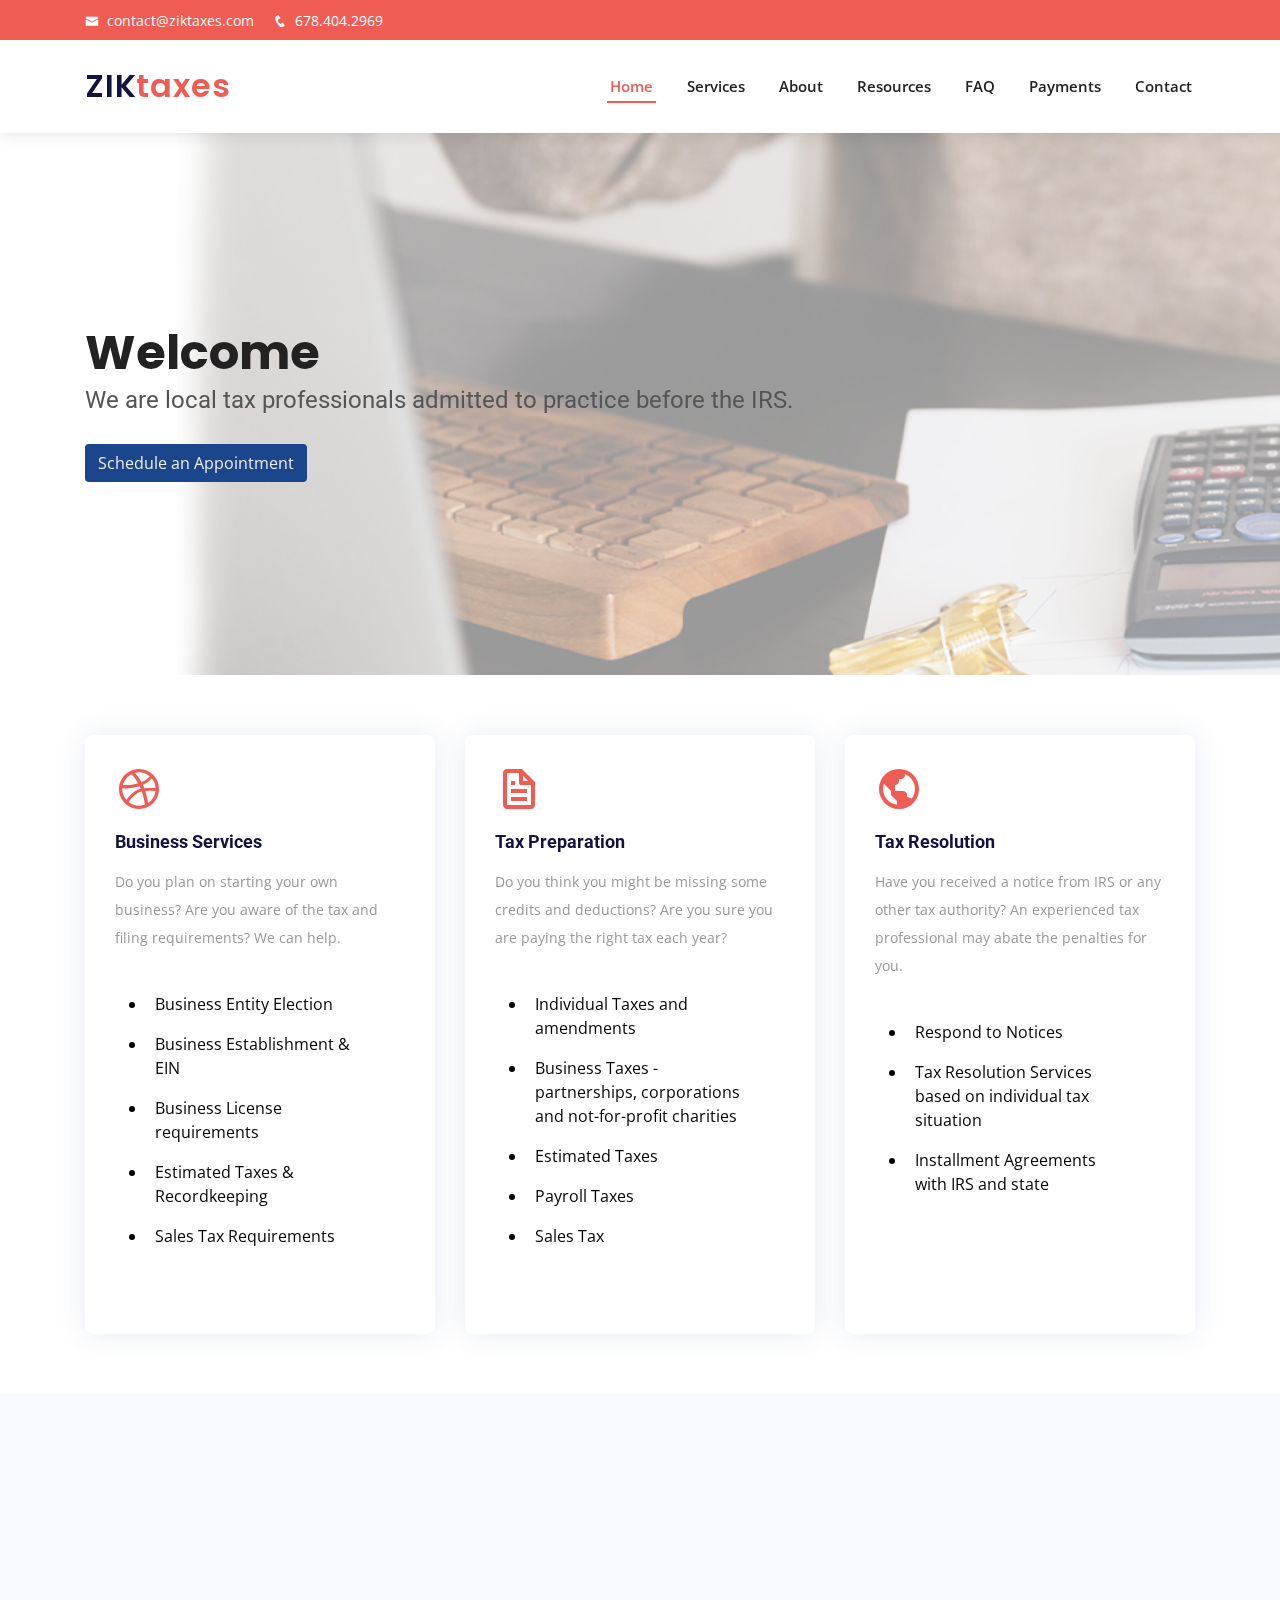
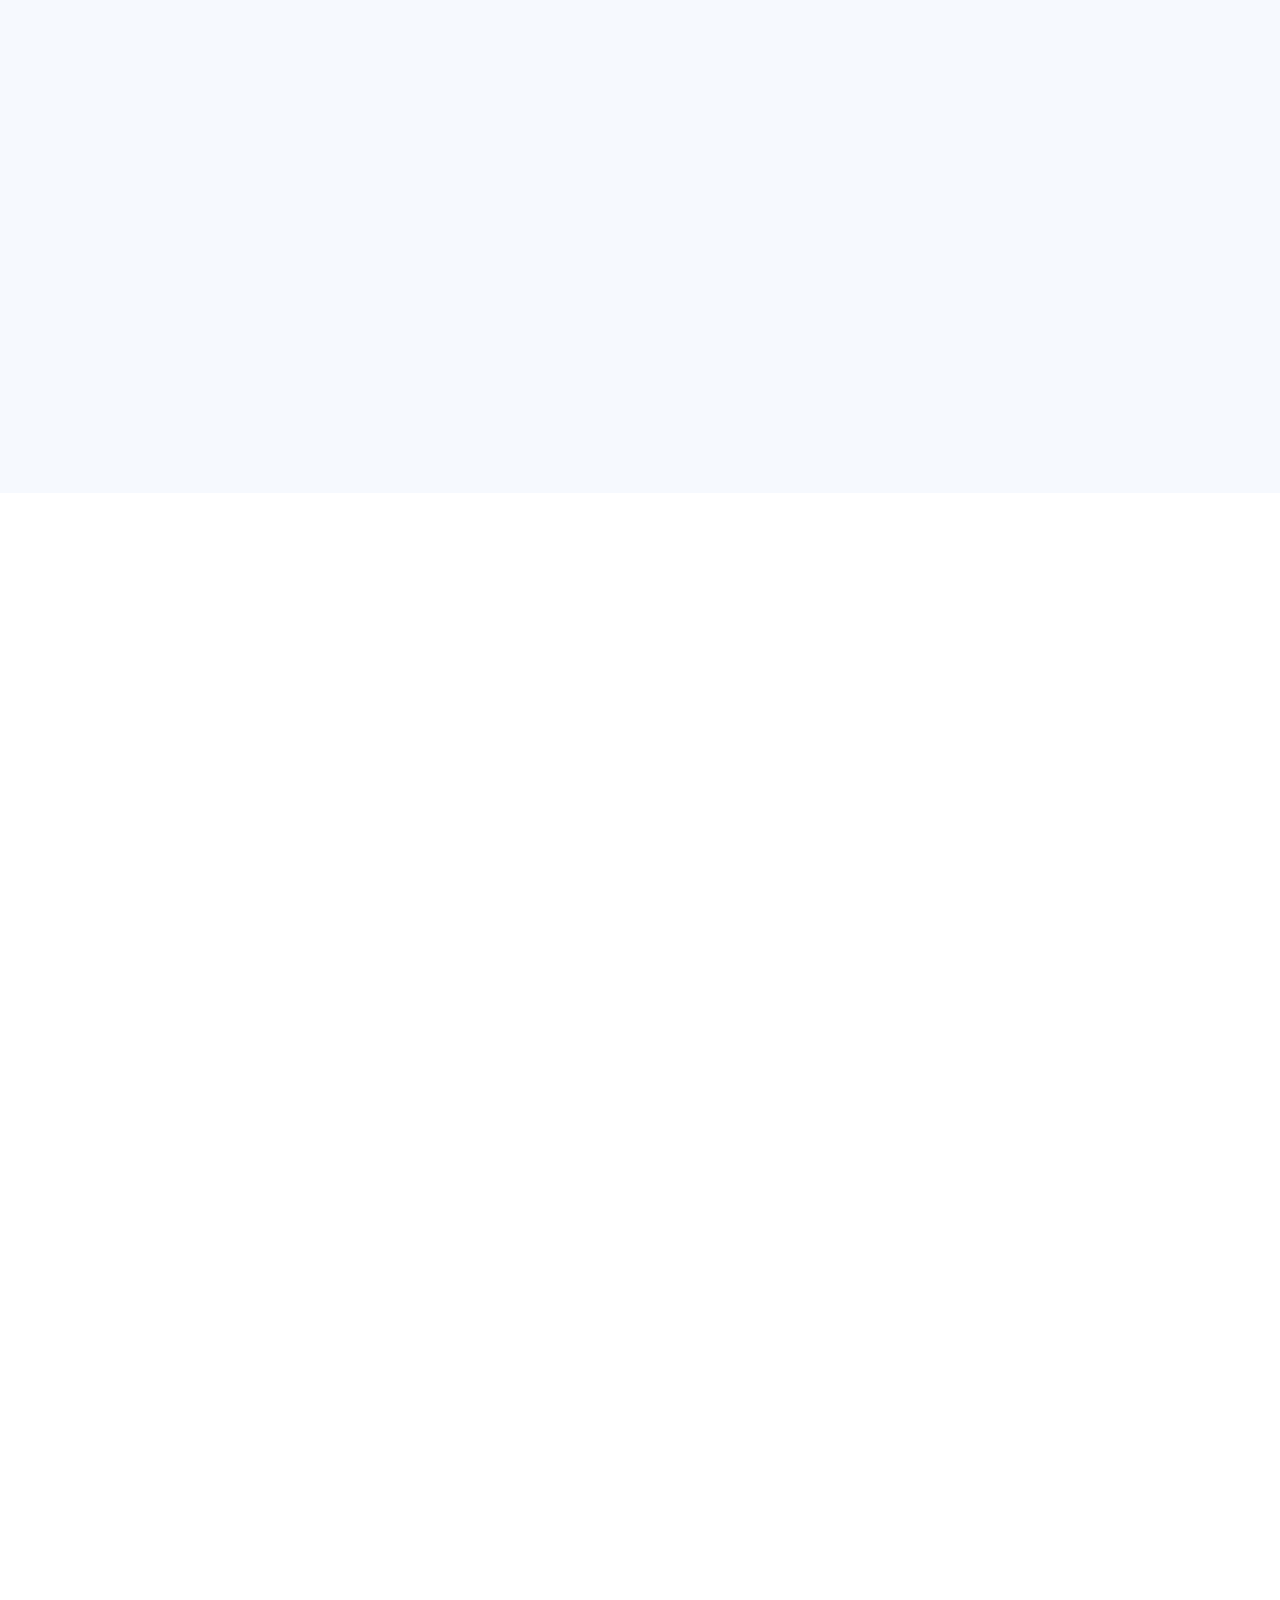
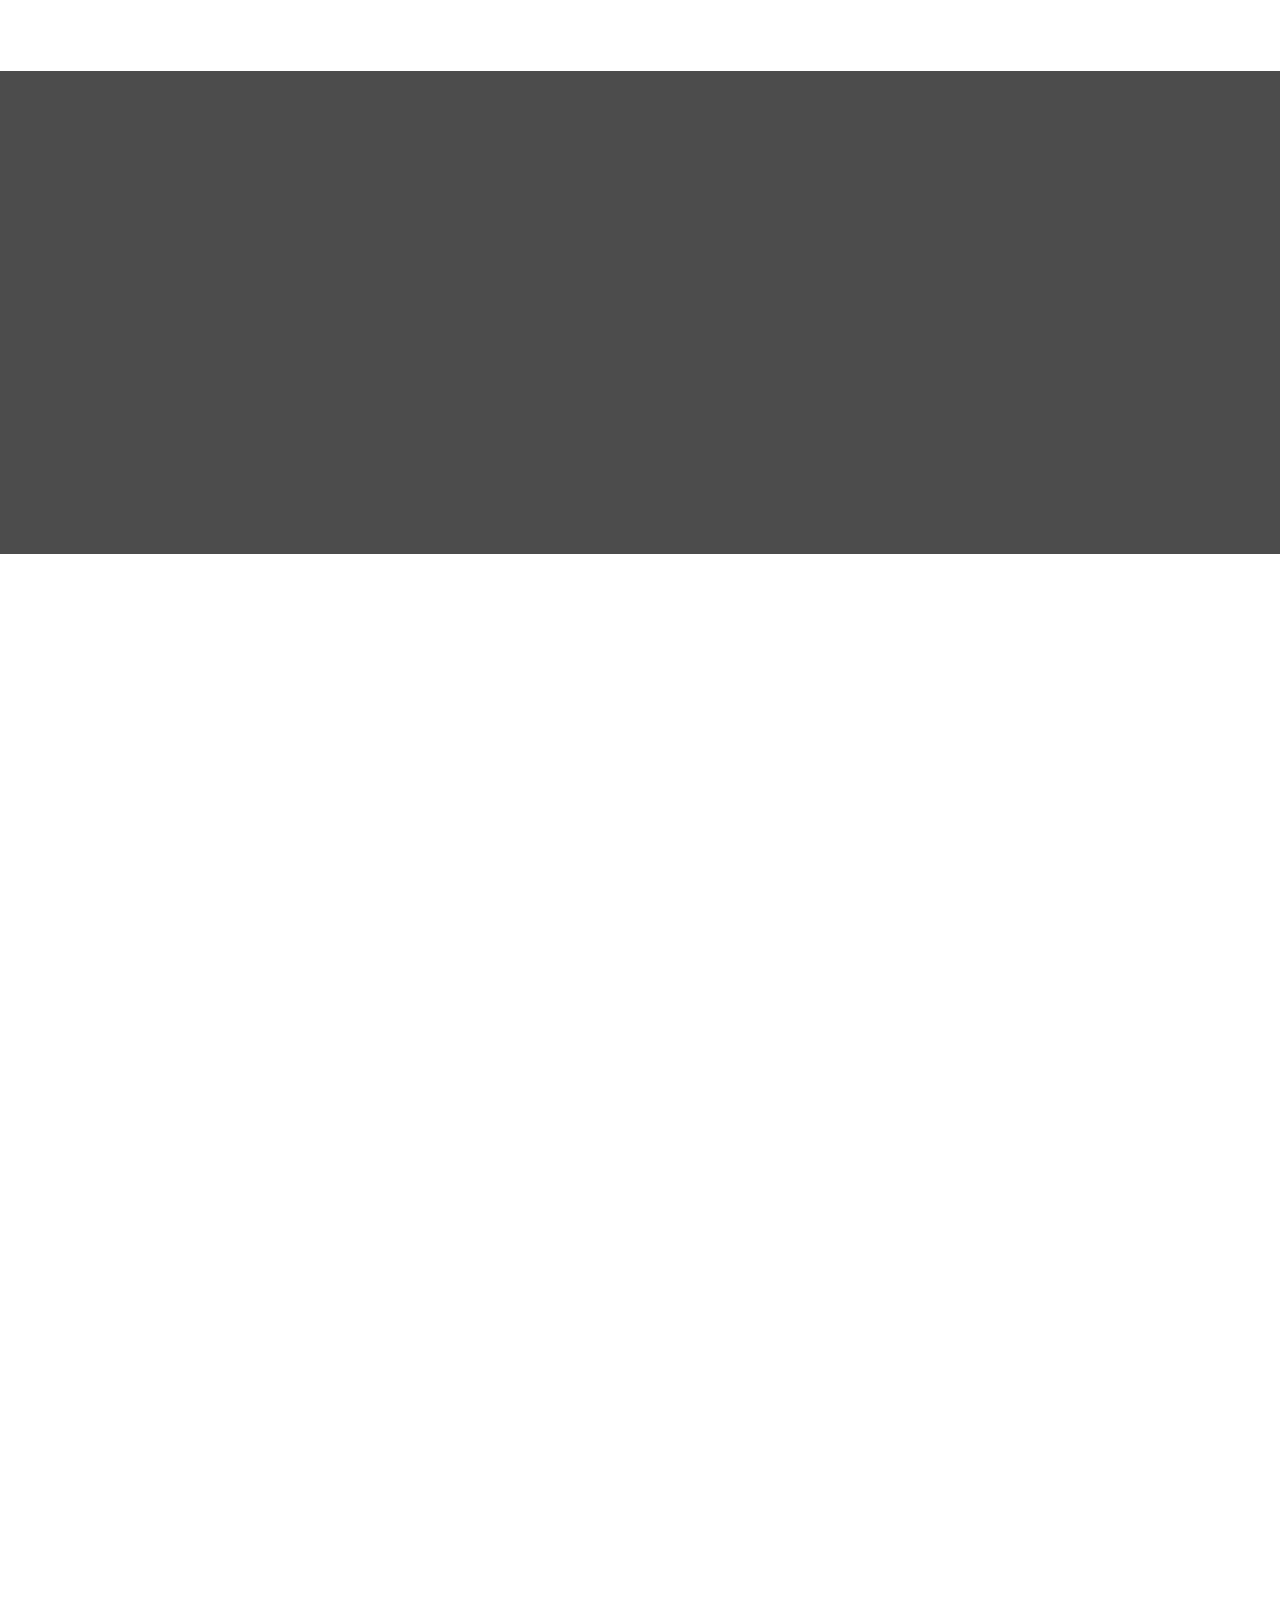
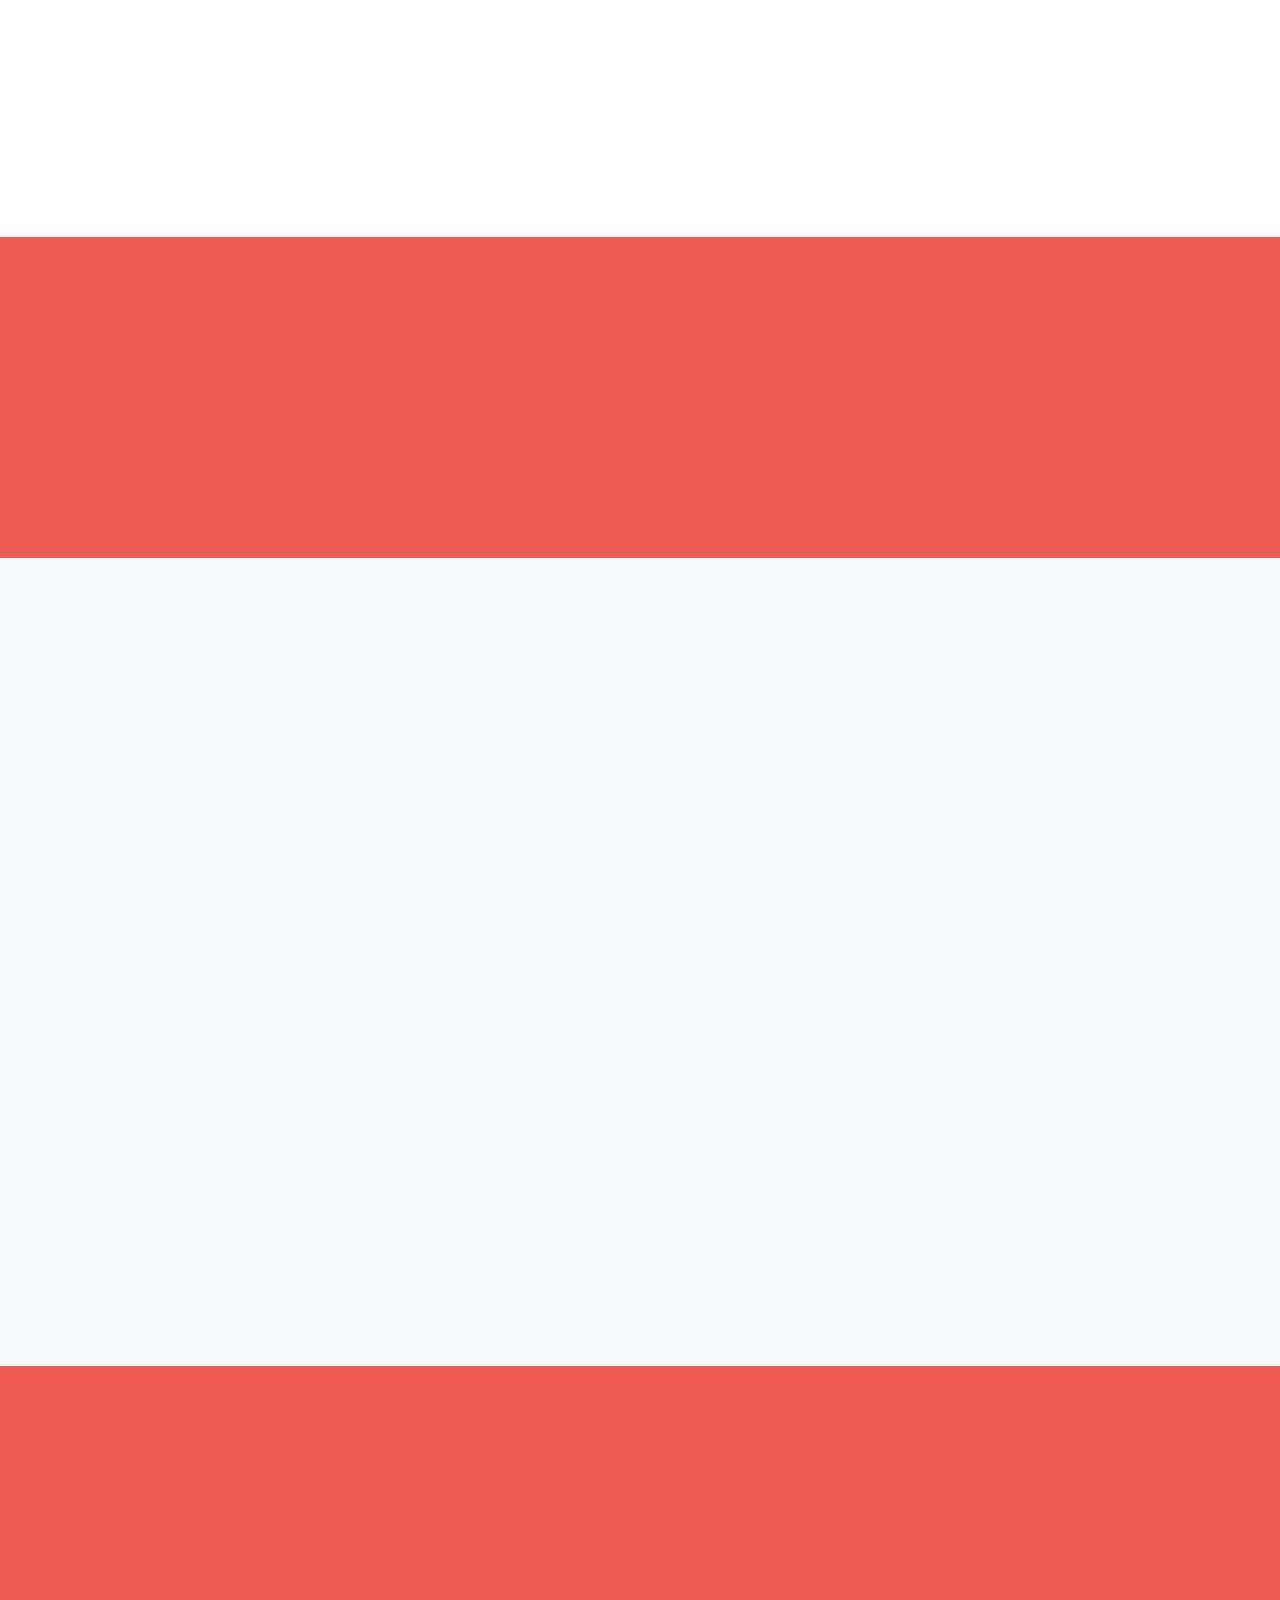
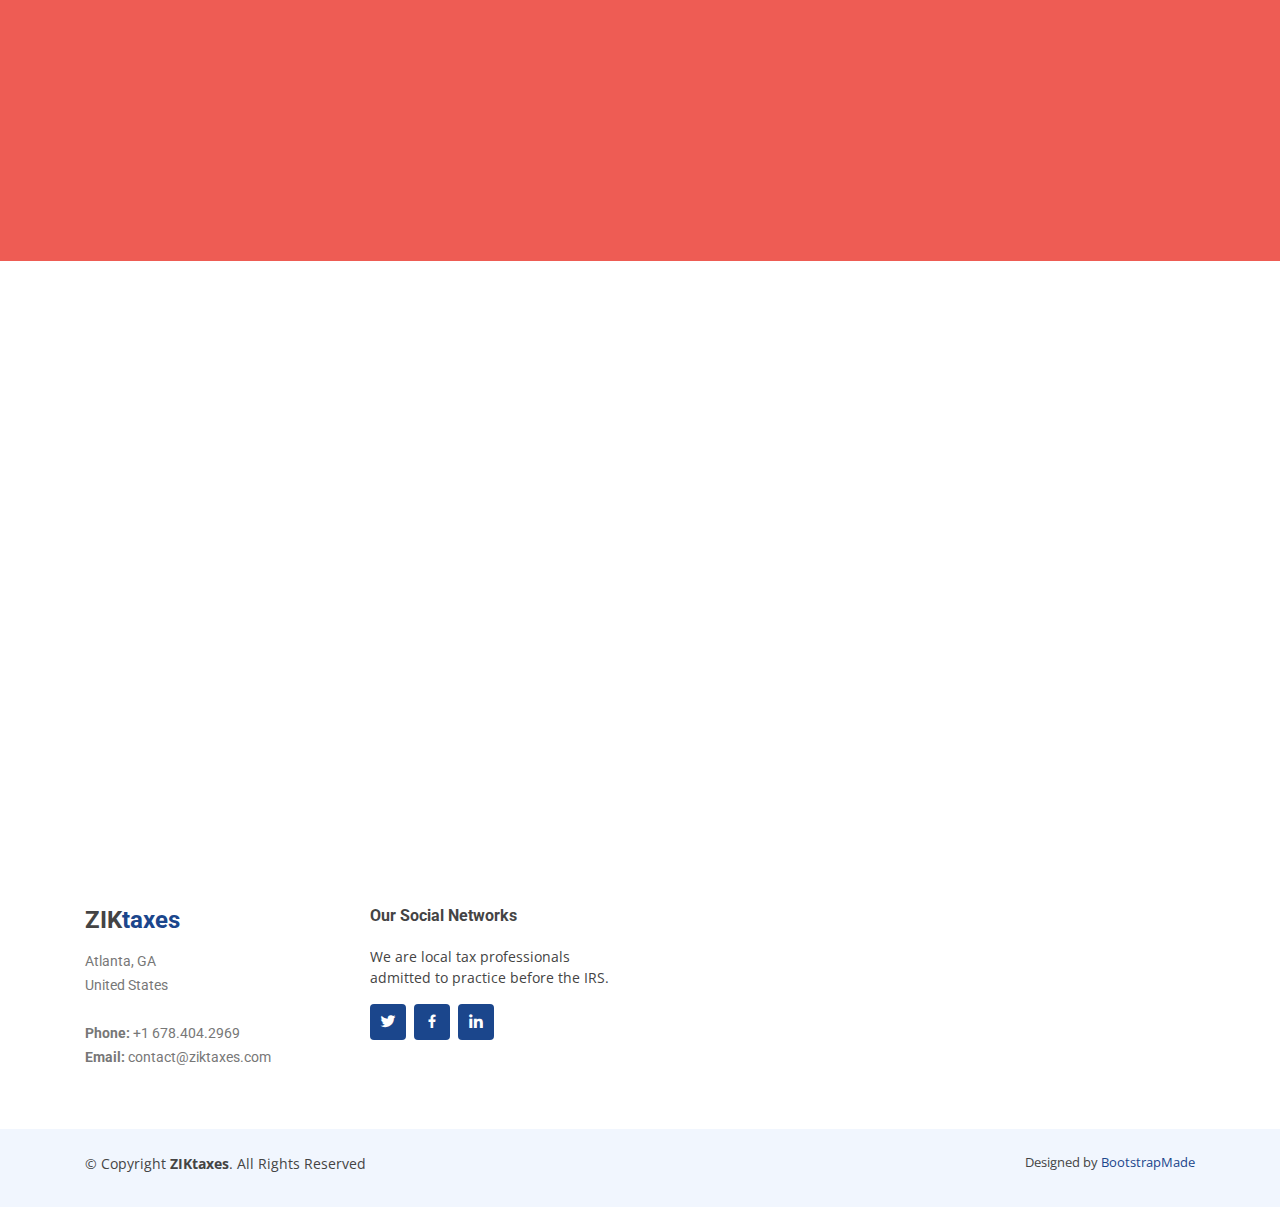
==== commit 34a2fff4: "stailing" ====
--- a/index.html
+++ b/index.html
@@ -809,16 +809,16 @@
             <div id="smart-button-container">
               <div style="text-align: center"><label for="description"> </label><input class="stylebutton20" type="text"
                   name="descriptionInput" id="description" maxlength="127" value=""></div>
-              <p id="descriptionError" style="visibility: hidden; color:red; text-align: center;">Please enter a
+              <p id="descriptionError" style=" color:#fff; opacity: 0.5; text-align: center;">Please enter a
                 description</p>
               <div style="text-align: center"><label for="amount"> </label><input class="stylebutton" name="amountInput" type="number"
                   id="amount" value=""><span> USD</span></div>
-              <p id="priceLabelError" style="visibility: hidden; color:red; text-align: center;">Please enter a price
+              <p id="priceLabelError" style="color:#fff;  opacity: 0.5; text-align: center;">Please enter a price
               </p>
               <div id="invoiceidDiv" style="text-align: center; display: none;"><label for="invoiceid"> </label>
                 <input class="stylebutton"
                   name="invoiceid" maxlength="127" type="text" id="invoiceid" value=""></div>
-              <p id="invoiceidError" style="visibility: hidden; color:red; text-align: center;">Please enter an Invoice
+              <p id="invoiceidError" style="visibility: hidden; color:#fff;  opacity: 0.5 text-align: center;">Please enter an Invoice
                 ID</p>
               <div style="text-align: center; margin-top: 0.625rem;" id="paypal-button-container"></div>
             </div>
--- a/assets/css/zik.css
+++ b/assets/css/zik.css
@@ -223,7 +223,8 @@
 }
 
 .stylebutton20{
-  padding: 20px !important;
+  padding: 10px !important;
   border-radius: 10px !important;
   border: 1px solid #94322c;
-}
+  width: 15em;
+}
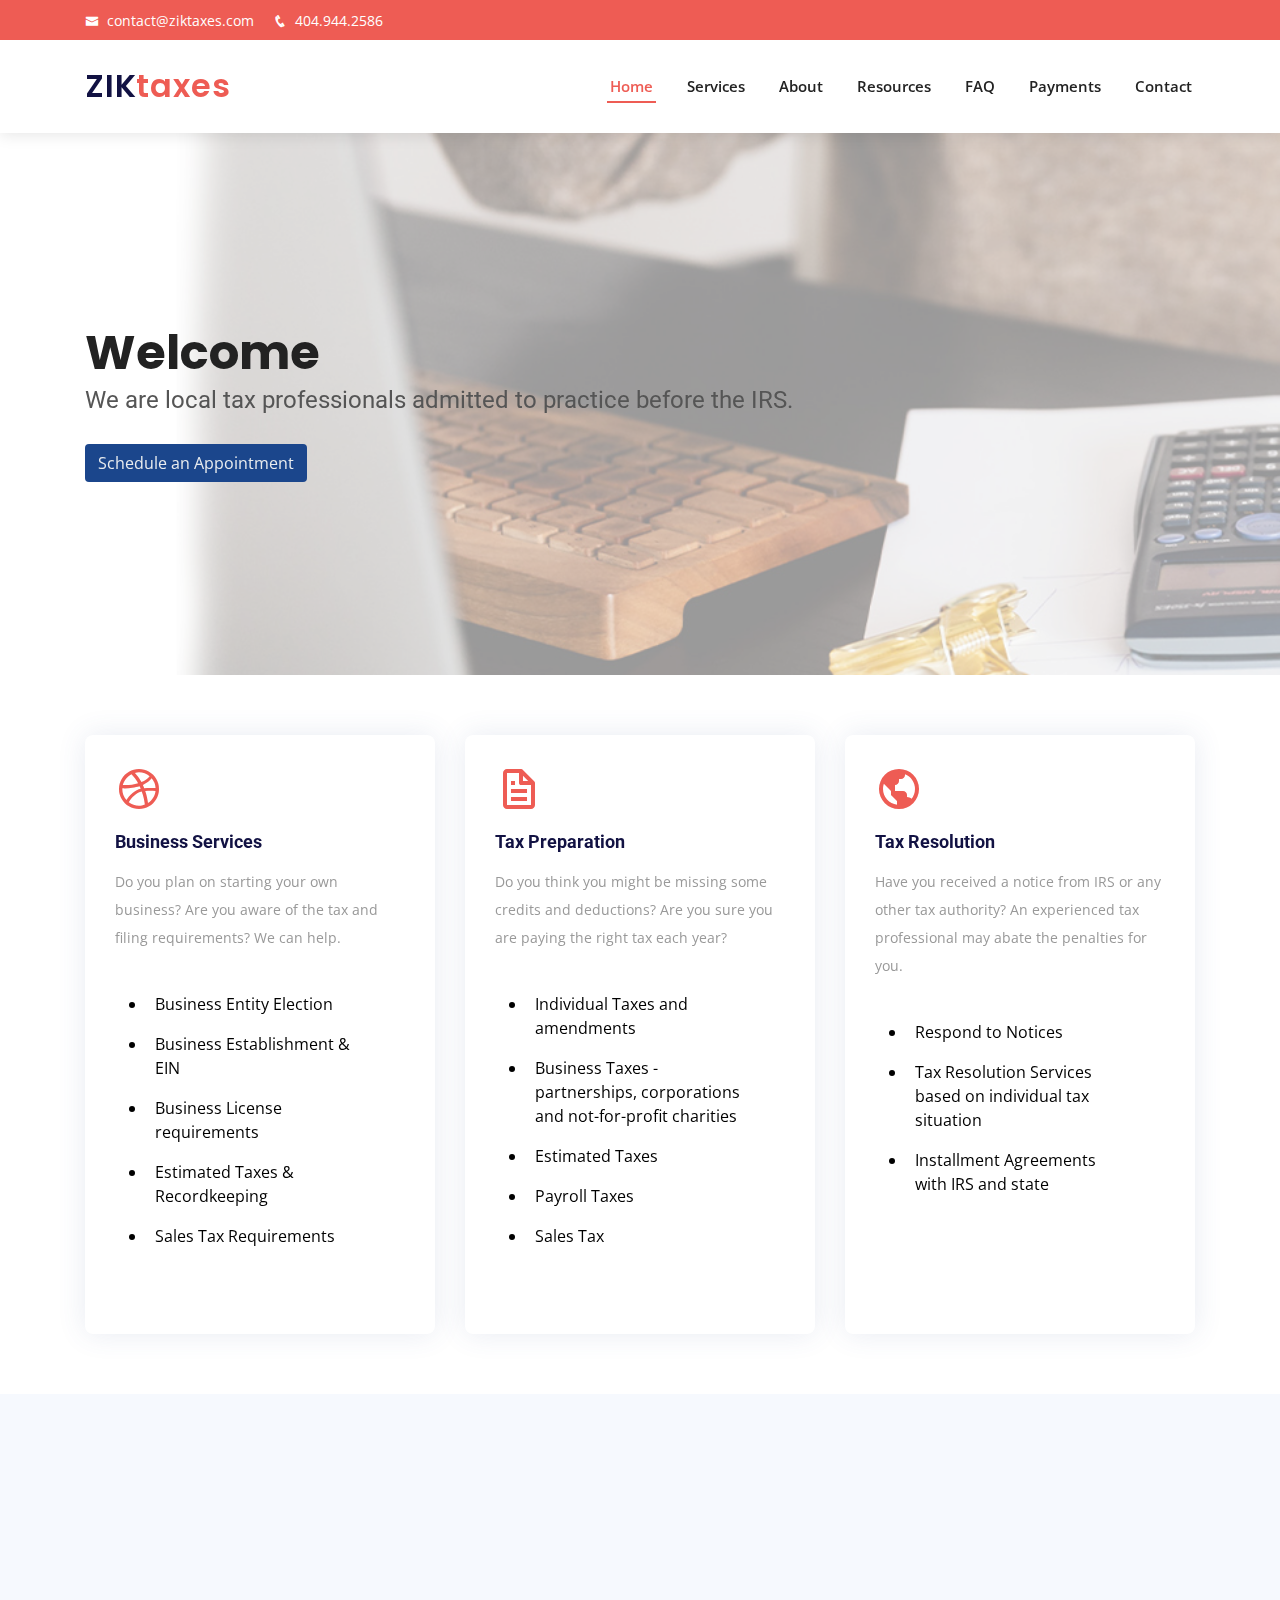
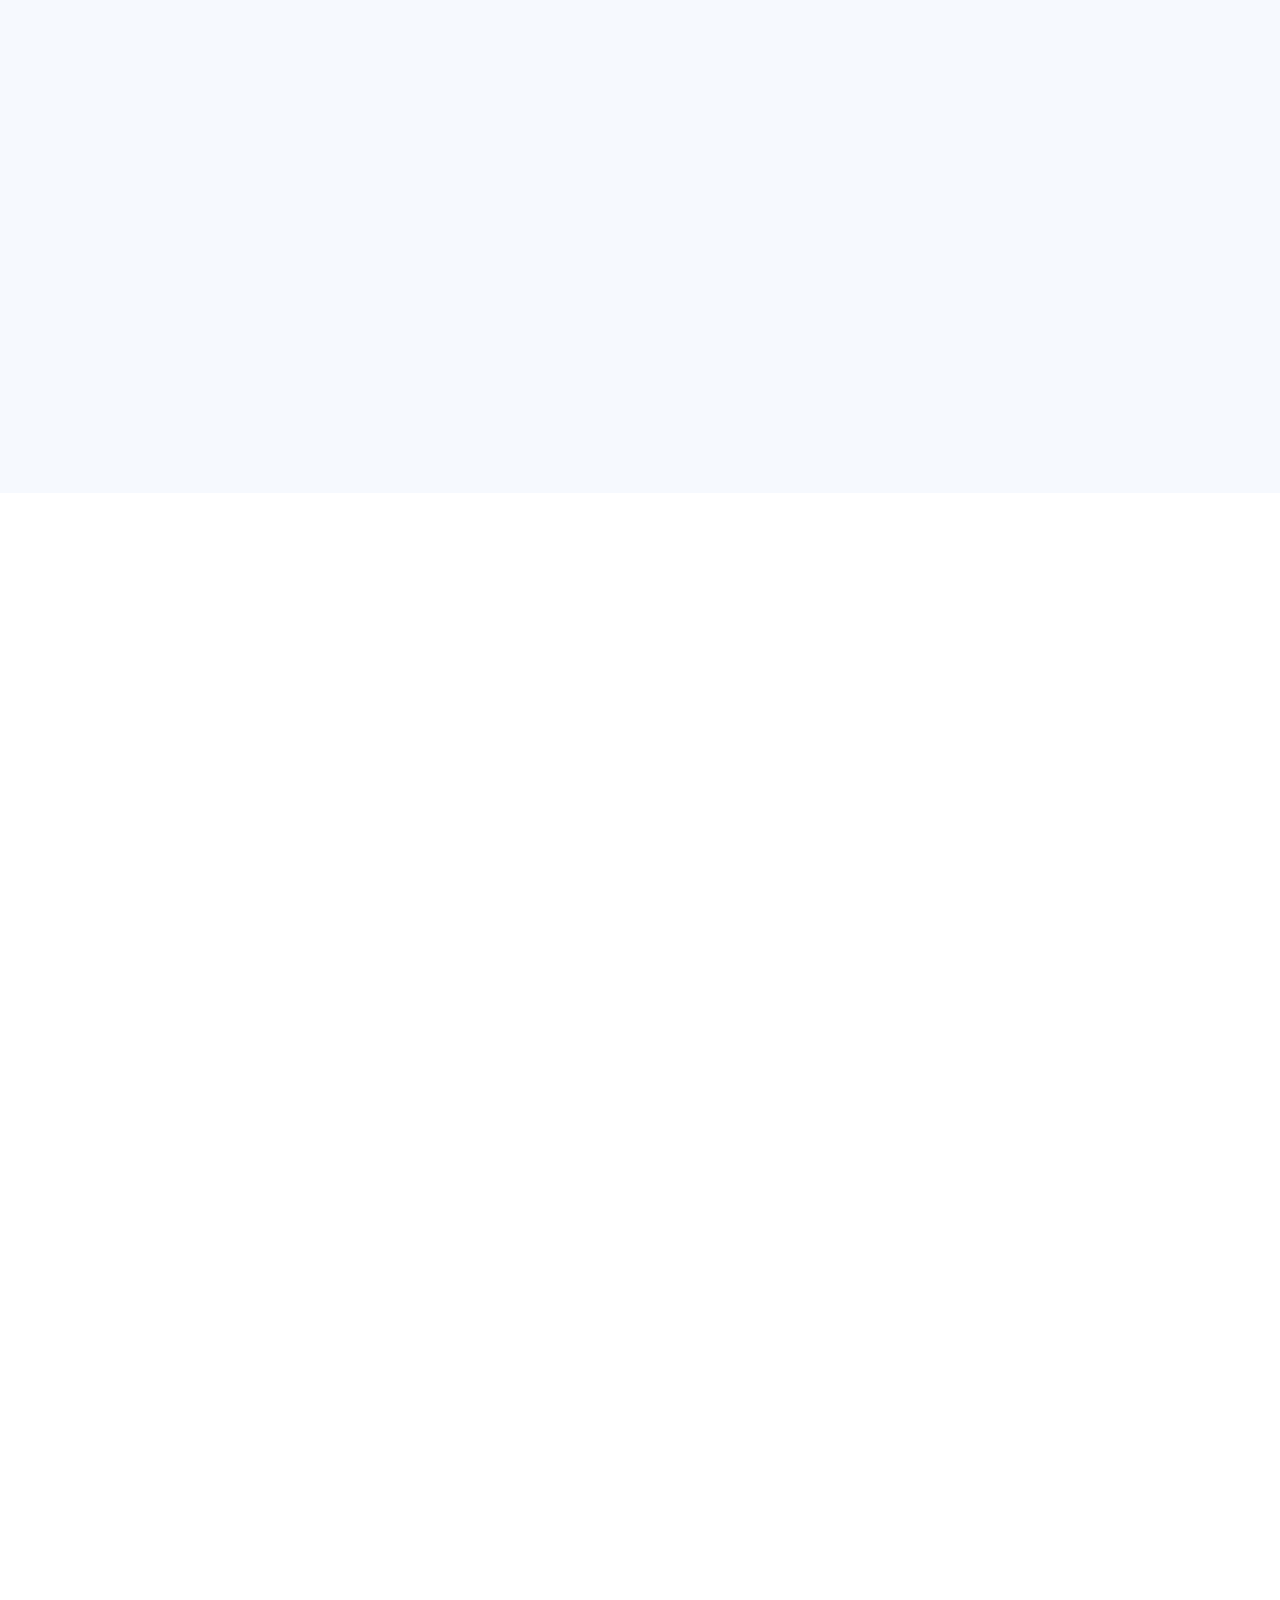
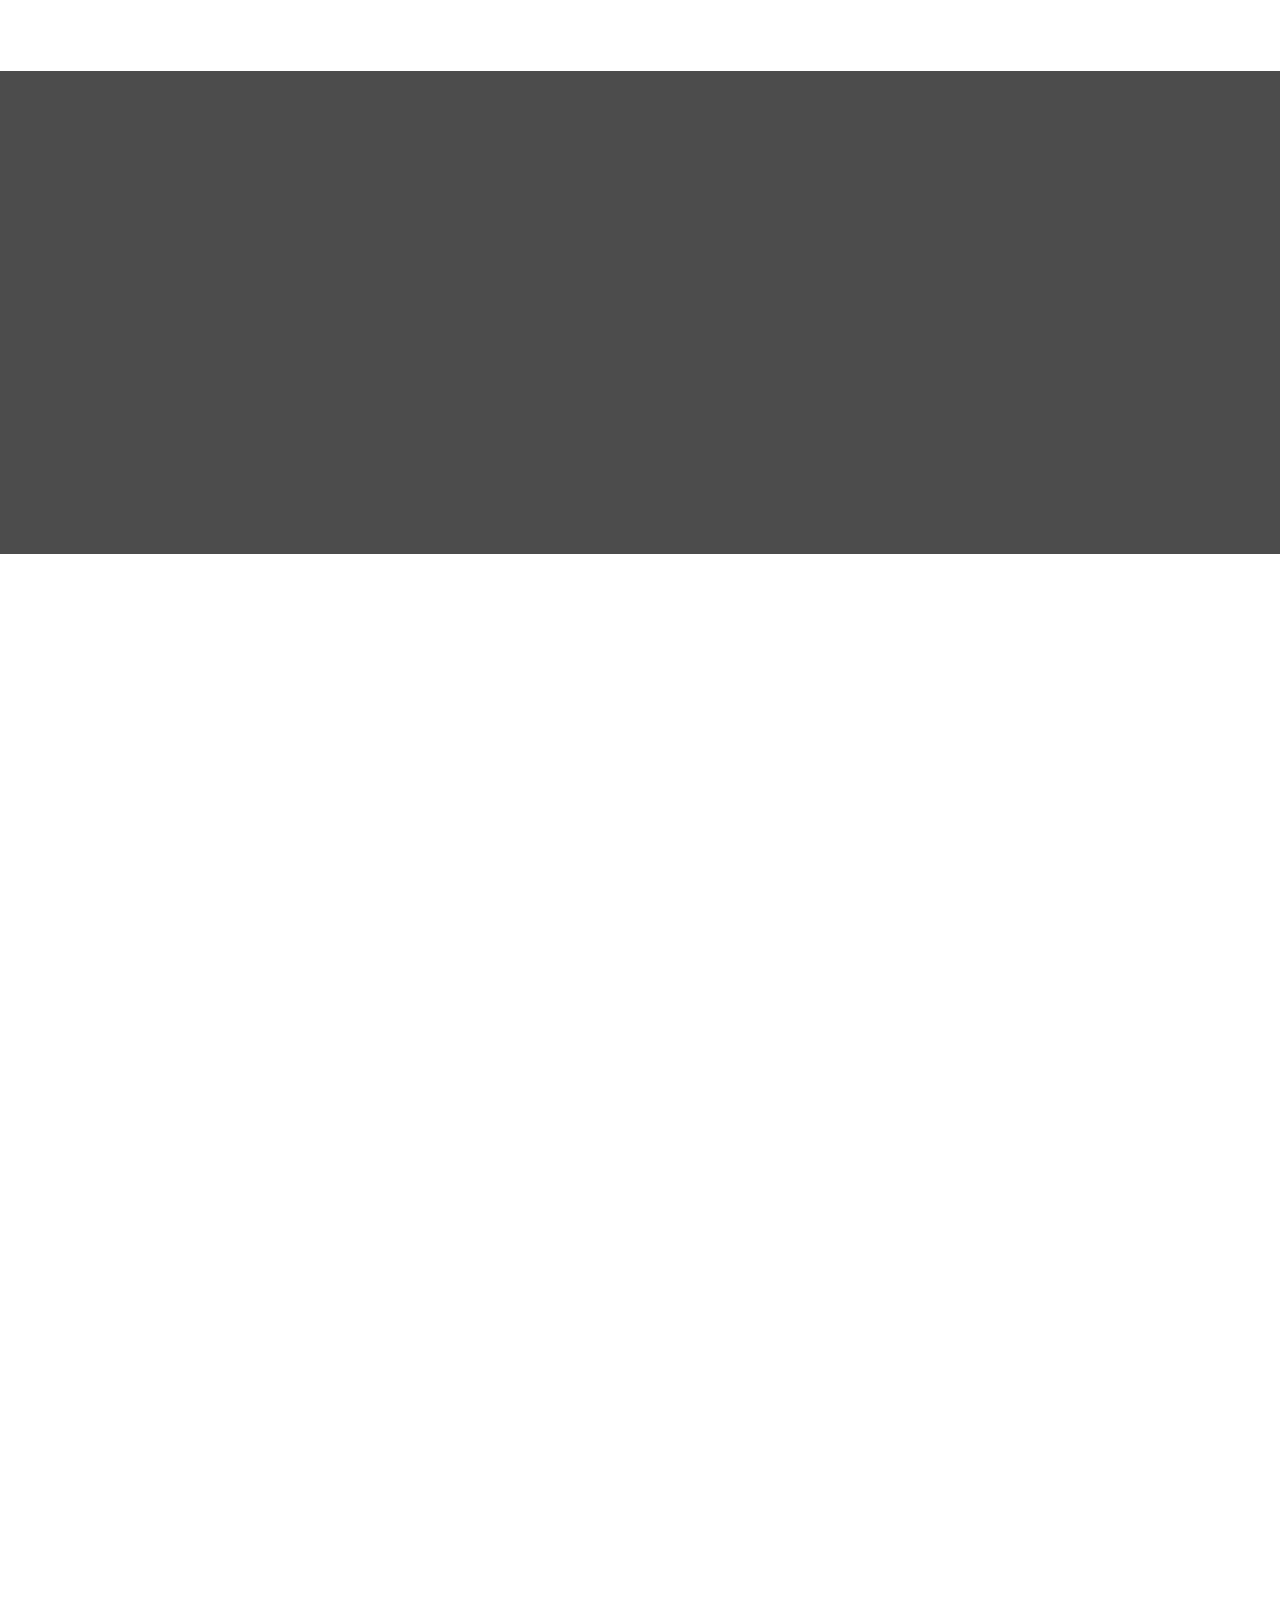
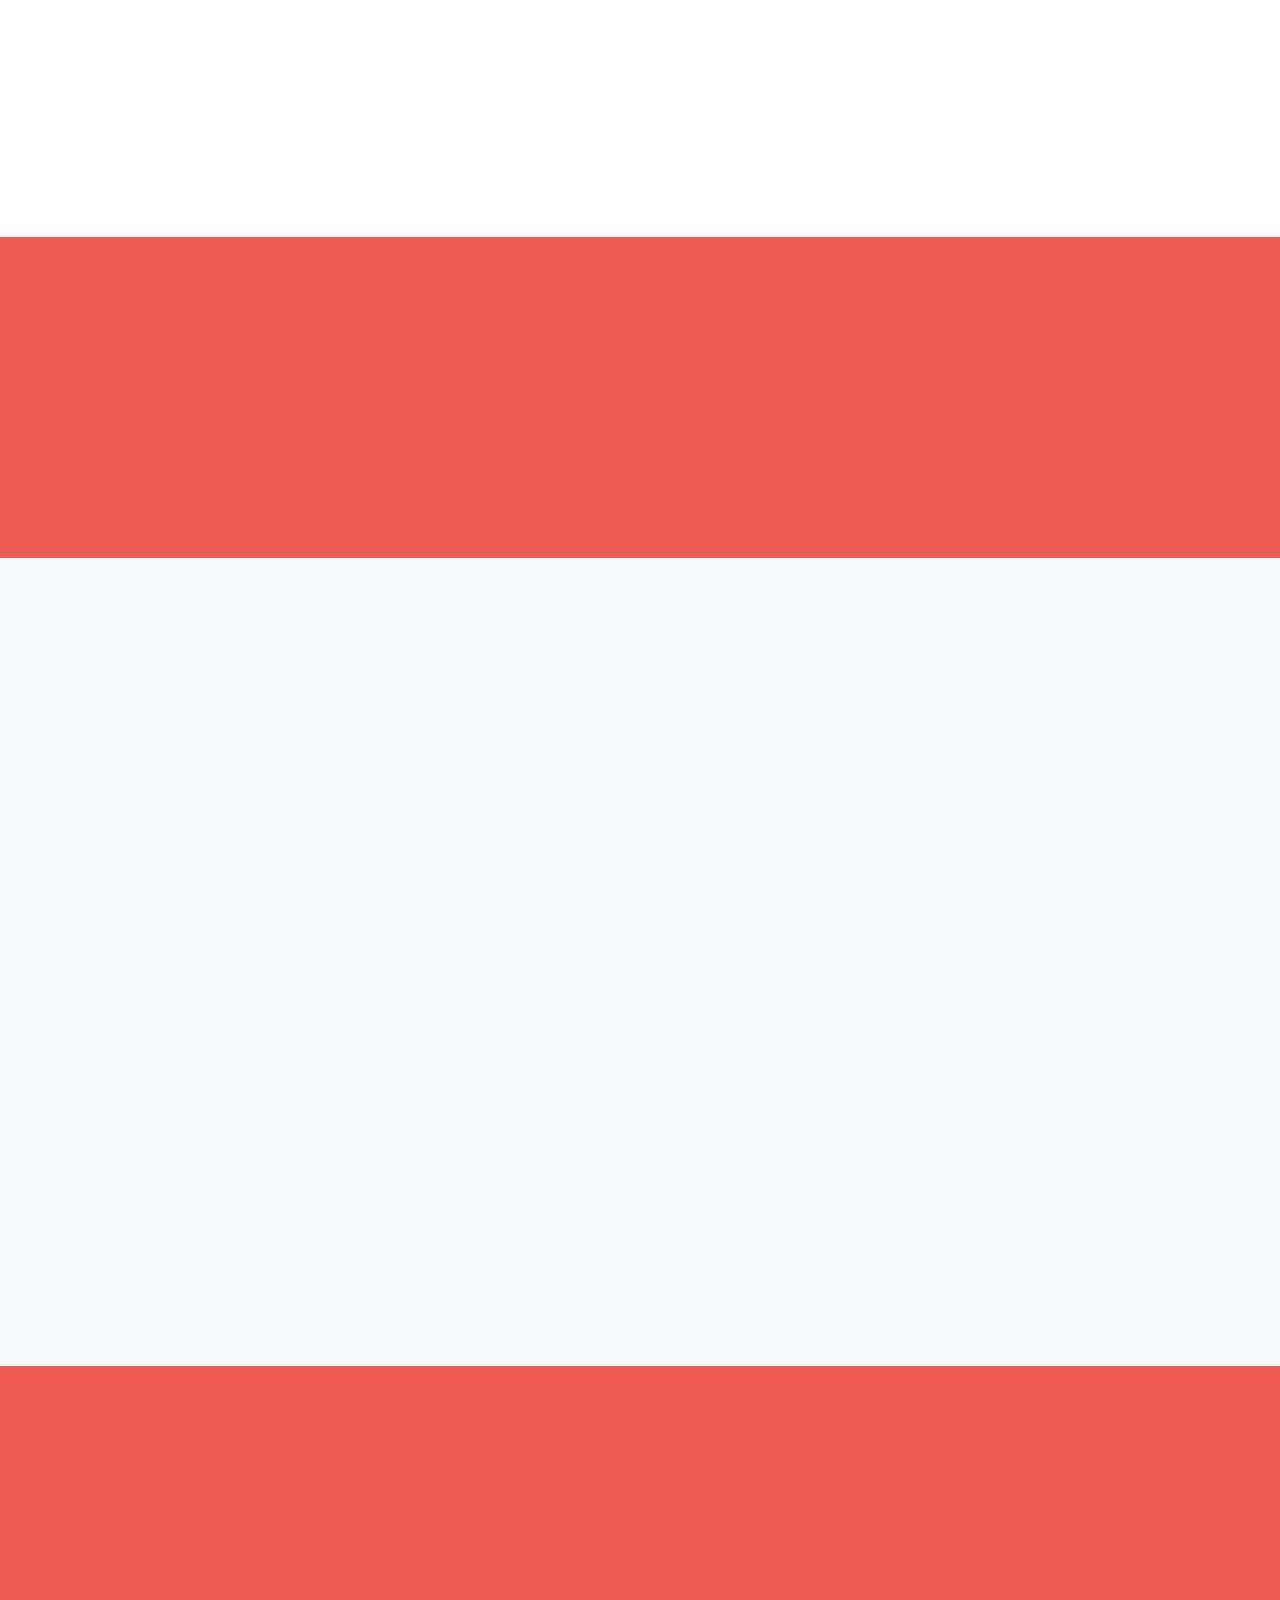
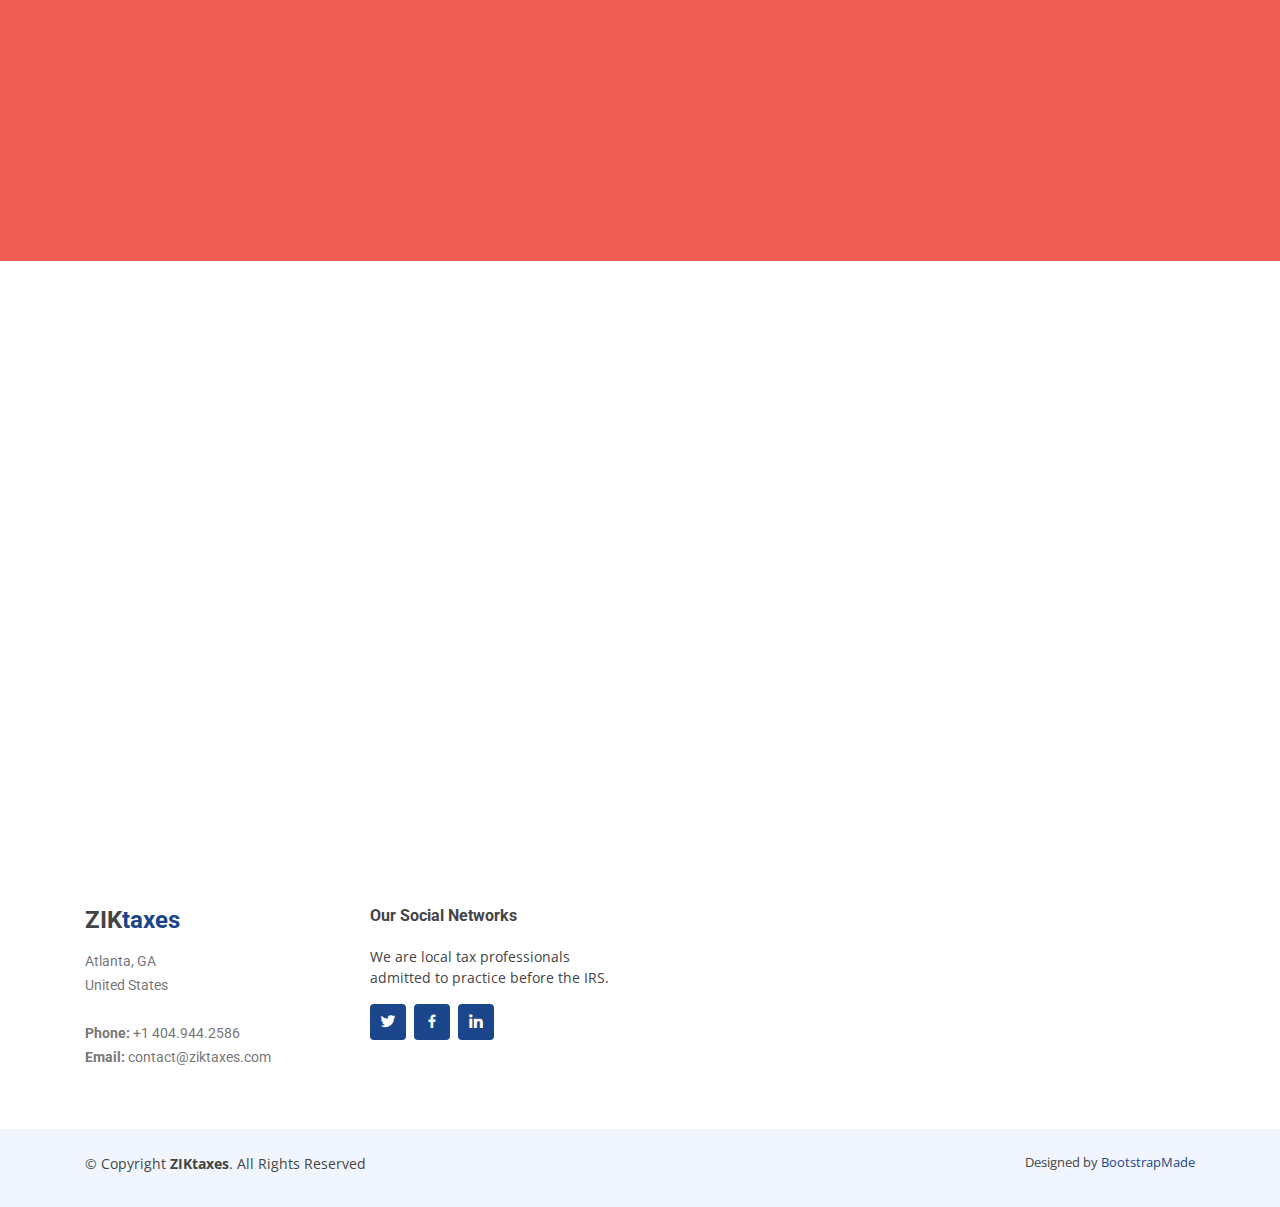
==== commit 7c714732: "phone number" ====
--- a/index.html
+++ b/index.html
@@ -167,7 +167,7 @@
     <div class="container d-flex">
       <div class="contact-info mr-auto">
         <i class="icofont-envelope"></i> <a href="mailto:contact@example.com">contact@ziktaxes.com</a>
-        <i class="icofont-phone"></i> 678.404.2969
+        <i class="icofont-phone"></i> 404.944.2586
       </div>
       <!--<div class="social-links">
         <a href="#" class="twitter"><i class="icofont-twitter"></i></a>
@@ -656,7 +656,7 @@
                 individuals to be considered traders. Some of them include substantial business
                 activity, the time they devote, holding period of the securities, etc. Whether you
                 are an investor or a daily trader, you need to have some knowledge on the market
-                rules, wash sales and capital gains. Give us a call today at: 678-404-2969 to
+                rules, wash sales and capital gains. Give us a call today at: 404.944.2586 to
                 discuss!
               </p>
             </div>
@@ -818,7 +818,7 @@
               <div id="invoiceidDiv" style="text-align: center; display: none;"><label for="invoiceid"> </label>
                 <input class="stylebutton"
                   name="invoiceid" maxlength="127" type="text" id="invoiceid" value=""></div>
-              <p id="invoiceidError" style="visibility: hidden; color:#fff;  opacity: 0.5 text-align: center;">Please enter an Invoice
+              <p id="invoiceidError" style="visibility: hidden; color:#fff;  opacity: 0.5; text-align: center; " >Please enter an Invoice
                 ID</p>
               <div style="text-align: center; margin-top: 0.625rem;" id="paypal-button-container"></div>
             </div>
@@ -1152,7 +1152,7 @@
             <div class="info-box  mb-4">
               <i class="bx bx-phone-call"></i>
               <h3>Call Us</h3>
-              <p>+1 678.404.2969</p>
+              <p>404.944.2586</p>
             </div>
           </div>
 
@@ -1202,7 +1202,7 @@
             <p>
               Atlanta, GA <br>
               United States <br><br>
-              <strong>Phone:</strong> +1 678.404.2969<br>
+              <strong>Phone:</strong> +1 404.944.2586<br>
               <strong>Email:</strong> contact@ziktaxes.com<br>
             </p>
           </div>
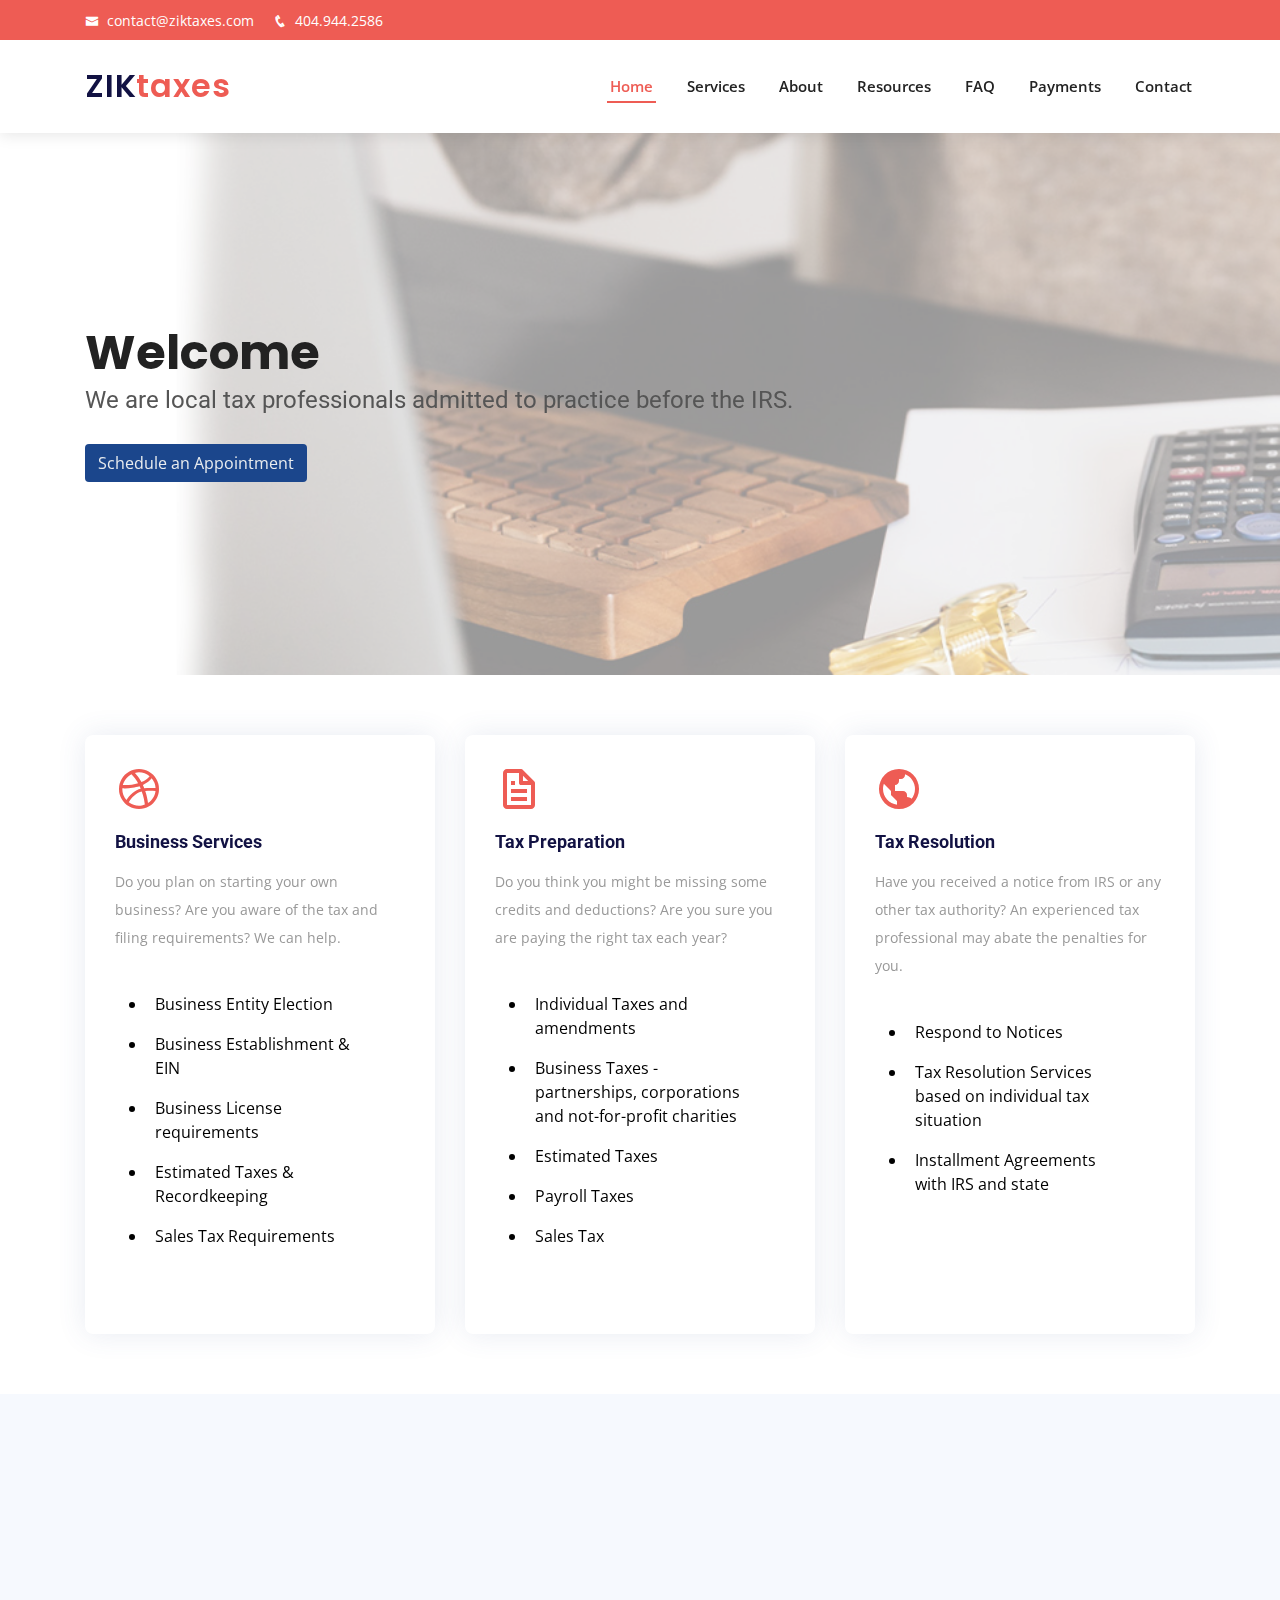
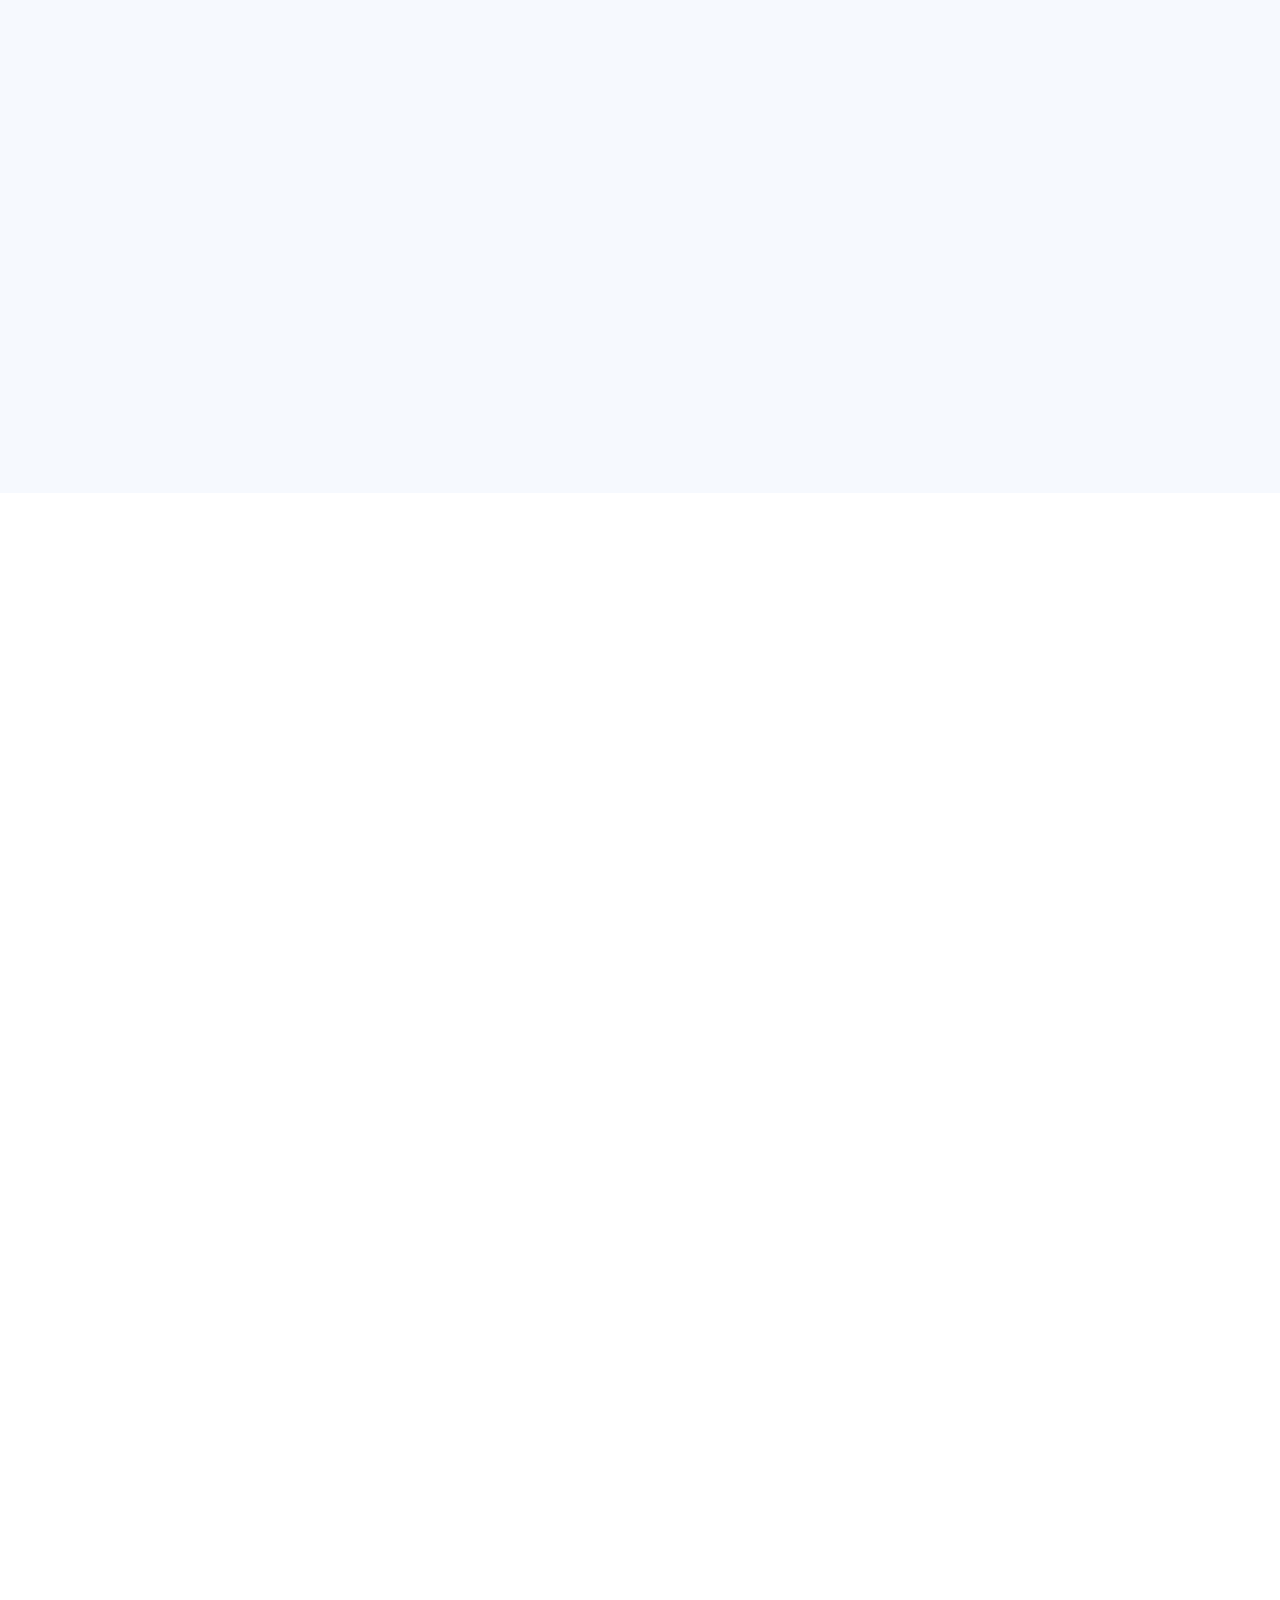
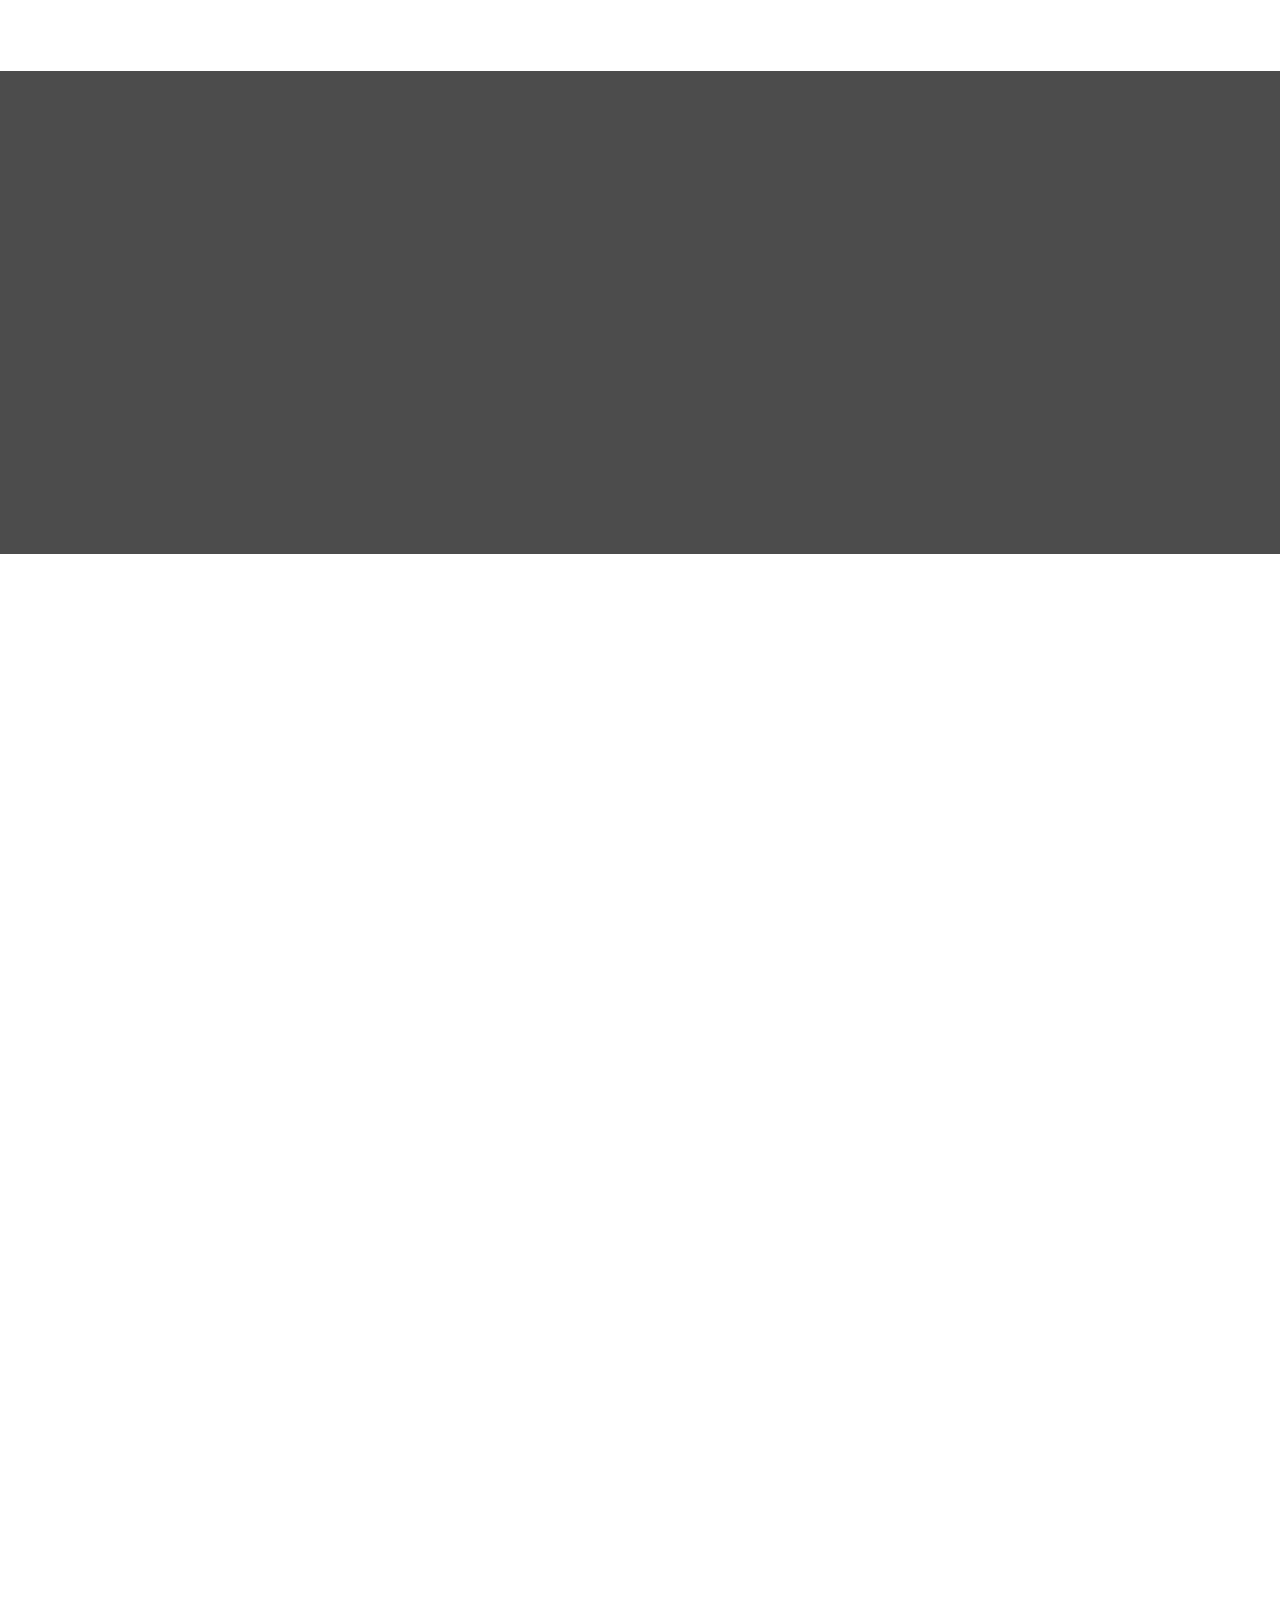
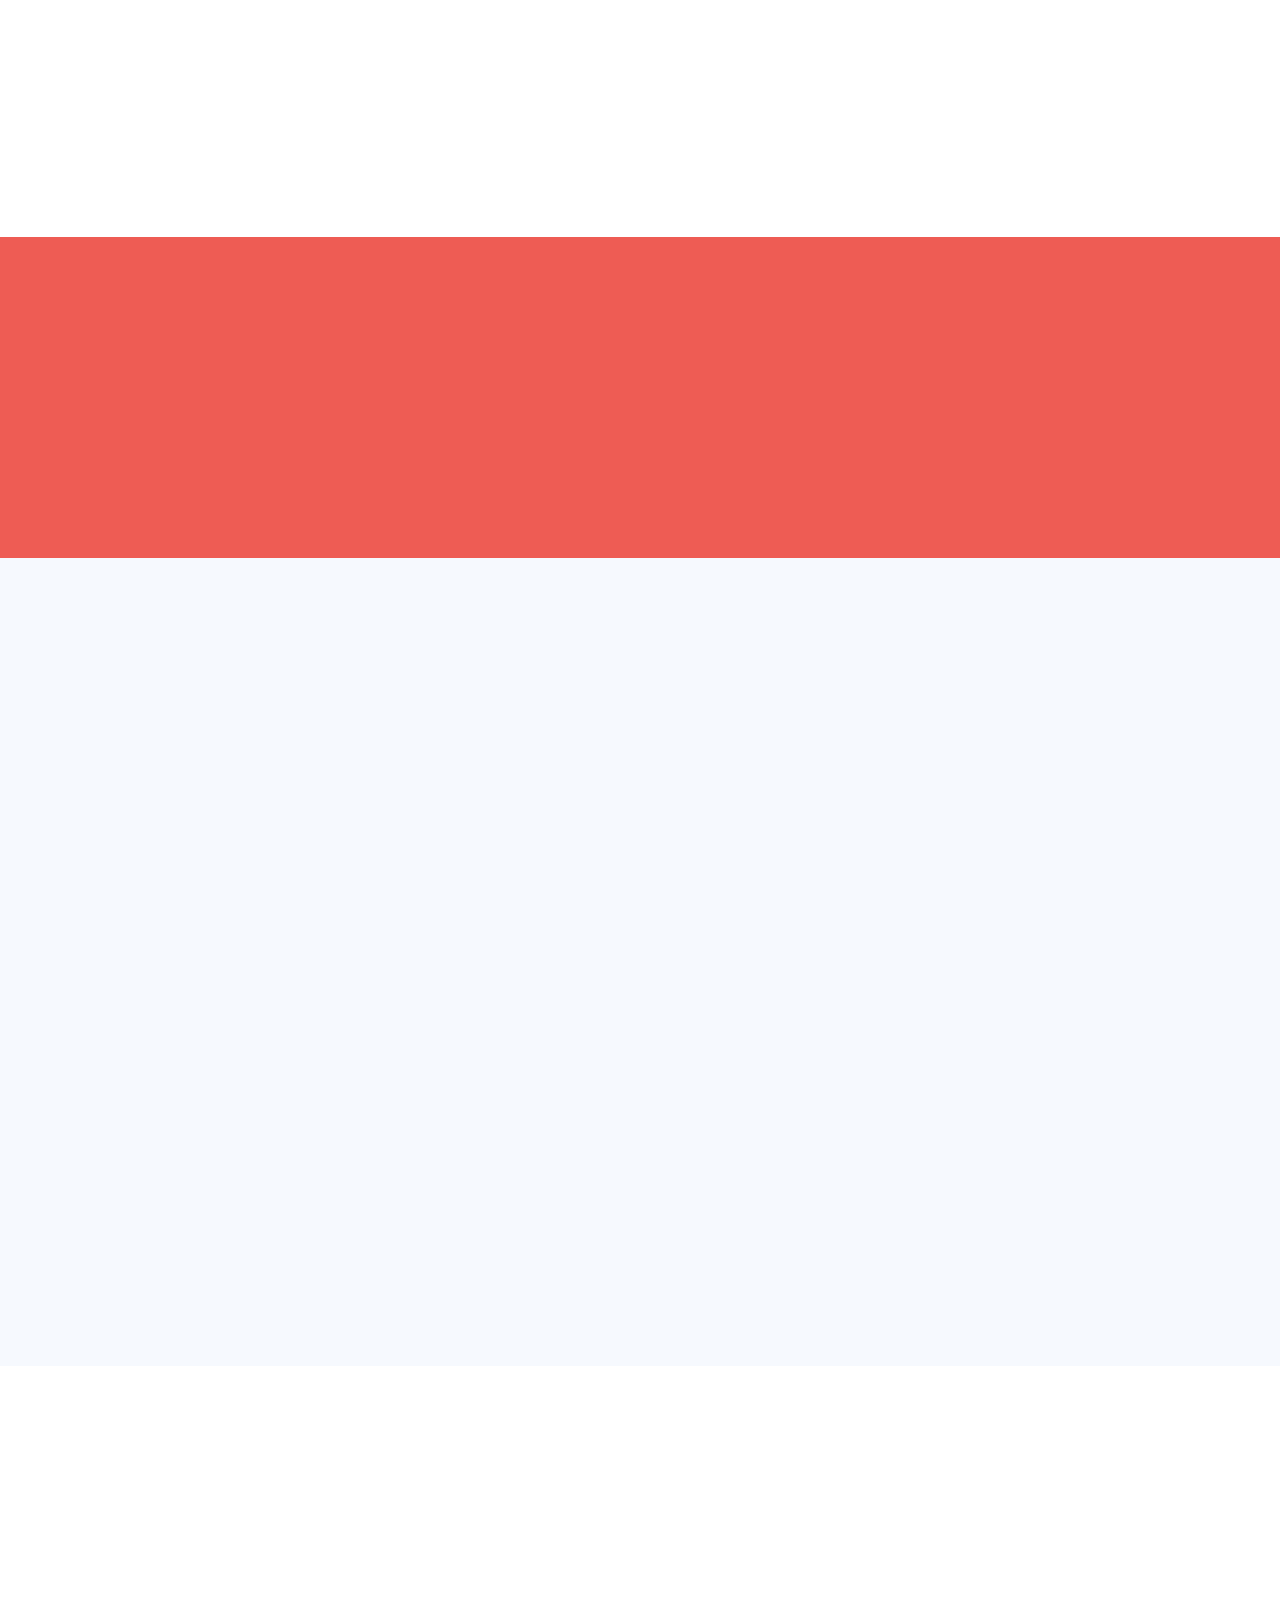
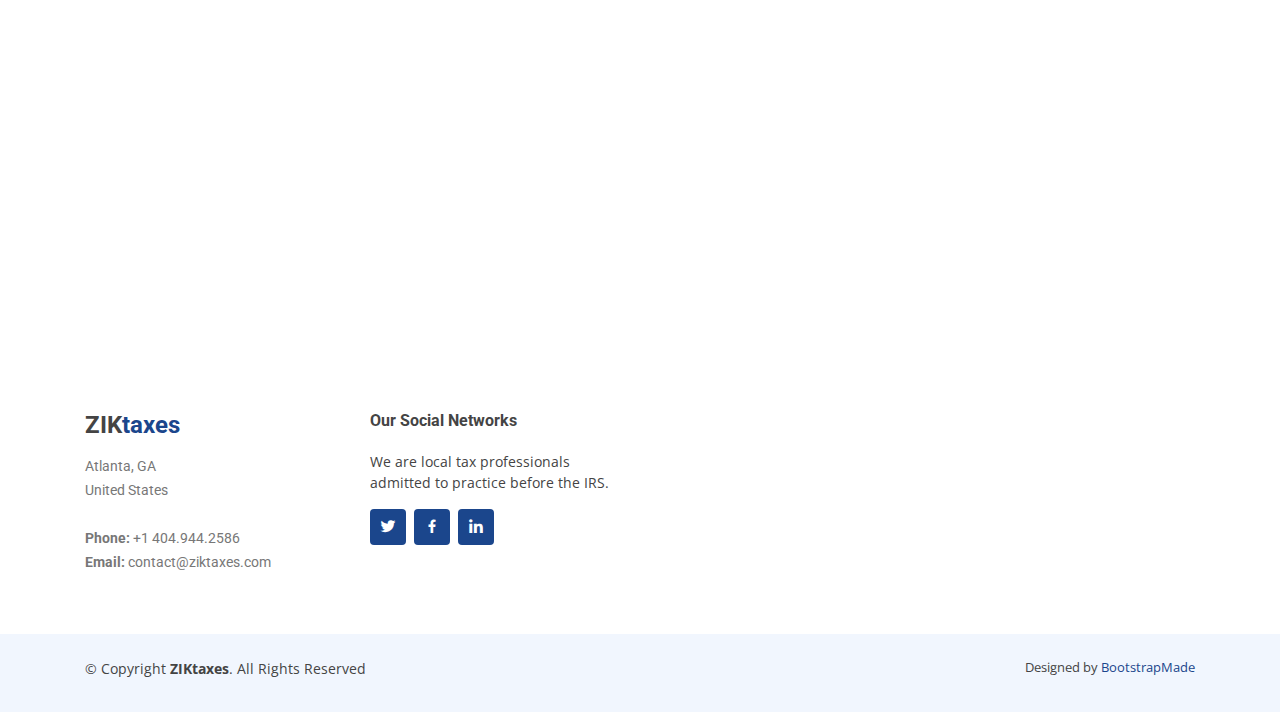
==== commit 196c2f8b: "payment" ====
--- a/index.html
+++ b/index.html
@@ -785,22 +785,14 @@
     </section><!-- End Frequently Asked Questions Section -->
 
     <!-- ======= pay Section ======= -->
-    <section id="ppal" class="team section-bg-red">
+  <!--  <section id="ppal" class="team section-bg-red">
       <div class="container" data-aos="fade-up">
 
         <div class="section-title">
           <h2>Payments</h2>
           <h3 class="section-bg-red mb-5">Pay here</h3>
 
-          <!--<div id="smart-button-container">
-          <div style="text-align: center"><label for="description"> </label><input type="text" name="descriptionInput" id="description" maxlength="127" value=""></div>
-            <p id="descriptionError" style="visibility: hidden; color:red; text-align: center;">Please enter a description</p>
-          <div style="text-align: center"><label for="amount"> </label><input name="amountInput" type="number" id="amount" value="" ><span> USD</span></div>
-            <p id="priceLabelError" style="visibility: hidden; color:red; text-align: center;">Please enter a price</p>
-          <div id="invoiceidDiv" style="text-align: center; display: none;"><label for="invoiceid"> </label><input name="invoiceid" maxlength="127" type="text" id="invoiceid" value="" ></div>
-            <p id="invoiceidError" style="visibility: hidden; color:red; text-align: center;">Please enter an Invoice ID</p>
-          <div style="text-align: center; margin-top: 0.625rem;" id="paypal-button-container"></div>
-        </div>-->
+      
 
         </div>
 
@@ -932,194 +924,10 @@
               }
               initPayPalButton();
             </script>
-
-
-            <!--
-              zlatina 
-              <div id="smart-button-container">
-              <div style="text-align: center"><label for="description"> </label><input type="text"
-                  name="descriptionInput" id="description" maxlength="127" value=""></div>
-              <p id="descriptionError" style="visibility: hidden; color:red; text-align: center;">Please enter a
-                description</p>
-              <div style="text-align: center"><label for="amount"> </label><input name="amountInput" type="number"
-                  id="amount" value=""><span> USD</span></div>
-              <p id="priceLabelError" style="visibility: hidden; color:red; text-align: center;">Please enter a price
-              </p>
-              <div id="invoiceidDiv" style="text-align: center; display: none;"><label for="invoiceid"> </label><input
-                  name="invoiceid" maxlength="127" type="text" id="invoiceid" value=""></div>
-              <p id="invoiceidError" style="visibility: hidden; color:red; text-align: center;">Please enter an Invoice
-                ID</p>
-              <div style="text-align: center; margin-top: 0.625rem;" id="paypal-button-container"></div>
-            </div>
-            <script src="https://www.paypal.com/sdk/js?client-id=sb&enable-funding=venmo&currency=USD"
-              data-sdk-integration-source="button-factory"></script>
-            <script>
-              function initPayPalButton() {
-                var description = document.querySelector('#smart-button-container #description');
-                var amount = document.querySelector('#smart-button-container #amount');
-                var descriptionError = document.querySelector('#smart-button-container #descriptionError');
-                var priceError = document.querySelector('#smart-button-container #priceLabelError');
-                var invoiceid = document.querySelector('#smart-button-container #invoiceid');
-                var invoiceidError = document.querySelector('#smart-button-container #invoiceidError');
-                var invoiceidDiv = document.querySelector('#smart-button-container #invoiceidDiv');
-
-                var elArr = [description, amount];
-
-                if (invoiceidDiv.firstChild.innerHTML.length > 1) {
-                  invoiceidDiv.style.display = "block";
-                }
-
-                var purchase_units = [];
-                purchase_units[0] = {};
-                purchase_units[0].amount = {};
-
-                function validate(event) {
-                  return event.value.length > 0;
-                }
-
-                paypal.Buttons({
-                  style: {
-                    color: 'gold',
-                    shape: 'rect',
-                    label: 'paypal',
-                    layout: 'vertical',
-
-                  },
-
-                  onInit: function (data, actions) {
-                    actions.disable();
-
-                    if (invoiceidDiv.style.display === "block") {
-                      elArr.push(invoiceid);
-                    }
-
-                    elArr.forEach(function (item) {
-                      item.addEventListener('keyup', function (event) {
-                        var result = elArr.every(validate);
-                        if (result) {
-                          actions.enable();
-                        } else {
-                          actions.disable();
-                        }
-                      });
-                    });
-                  },
-
-                  onClick: function () {
-                    if (description.value.length < 1) {
-                      descriptionError.style.visibility = "visible";
-                    } else {
-                      descriptionError.style.visibility = "hidden";
-                    }
-
-                    if (amount.value.length < 1) {
-                      priceError.style.visibility = "visible";
-                    } else {
-                      priceError.style.visibility = "hidden";
-                    }
-
-                    if (invoiceid.value.length < 1 && invoiceidDiv.style.display === "block") {
-                      invoiceidError.style.visibility = "visible";
-                    } else {
-                      invoiceidError.style.visibility = "hidden";
-                    }
-
-                    purchase_units[0].description = description.value;
-                    purchase_units[0].amount.value = amount.value;
-
-                    if (invoiceid.value !== '') {
-                      purchase_units[0].invoice_id = invoiceid.value;
-                    }
-                  },
-
-                  createOrder: function (data, actions) {
-                    return actions.order.create({
-                      purchase_units: purchase_units,
-                    });
-                  },
-
-                  onApprove: function (data, actions) {
-                    return actions.order.capture().then(function (orderData) {
-
-                      // Full available details
-                      console.log('Capture result', orderData, JSON.stringify(orderData, null, 2));
-
-                      // Show a success message within this page, e.g.
-                      const element = document.getElementById('paypal-button-container');
-                      element.innerHTML = '';
-                      element.innerHTML = '<h3>Thank you for your payment!</h3>';
-
-                      // Or go to another URL:  actions.redirect('thank_you.html');
-
-                    });
-                  },
-
-                  onError: function (err) {
-                    console.log(err);
-                  }
-                }).render('#paypal-button-container');
-              }
-              initPayPalButton();
-            </script> -->
-
-
-            <!-- <div id="smart-button-container">
-            <div style="text-align: center;">
-              <div id="paypal-button-container"></div>
-            </div>
-          </div>
-
-        <script src="https://www.paypal.com/sdk/js?client-id=sb&enable-funding=venmo&currency=USD" data-sdk-integration-source="button-factory"></script>
-        <script>
-          function initPayPalButton() {
-            paypal.Buttons({
-              style: {
-                shape: 'rect',
-                color: 'gold',
-                layout: 'vertical',
-                label: 'paypal',
-                
-              },
-      
-              createOrder: function(data, actions) {
-                return actions.order.create({
-                  purchase_units: [{"description":"Tax prep","amount":{"currency_code":"USD","value":1}}]
-                });
-              },
-      
-              onApprove: function(data, actions) {
-                return actions.order.capture().then(function(orderData) {
-                  
-                  // Full available details
-                  console.log('Capture result', orderData, JSON.stringify(orderData, null, 2));
-      
-                  // Show a success message within this page, e.g.
-                  const element = document.getElementById('paypal-button-container');
-                  element.innerHTML = '';
-                  element.innerHTML = '<h3>Thank you for your payment!</h3>';
-      
-                  // Or go to another URL:  actions.redirect('thank_you.html');
-                  
-                });
-              },
-      
-              onError: function(err) {
-                console.log(err);
-              }
-            }).render('#paypal-button-container');
-          }
-          initPayPalButton();
-        </script> -->
-            <!--<h1><?php echo "// Set a same-site cookie for first-party contexts
-            setcookie('cookie1', 'value1', ['samesite' => 'Lax']);
-            // Set a cross-site cookie for third-party contexts
-            setcookie('cookie2', 'value2', ['samesite' => 'None', 'secure' => true]);" ?></h1>
-          <img src="https://www.paypalobjects.com/webstatic/en_US/i/buttons/checkout-logo-large.png" alt="Check out with PayPal" />
-   <img class="text-center" src="assets/img/qrcode.png" alt="pay pal qr code" width="300px" style="margin:auto;">  -->
-          </div>
-        </div>
-      </div>
-    </section><!-- End pay Section -->
+          </div>
+        </div>
+      </div>
+    </section> --> <!-- End pay Section -->
 
 
     <!-- ======= Contact Section ======= -->
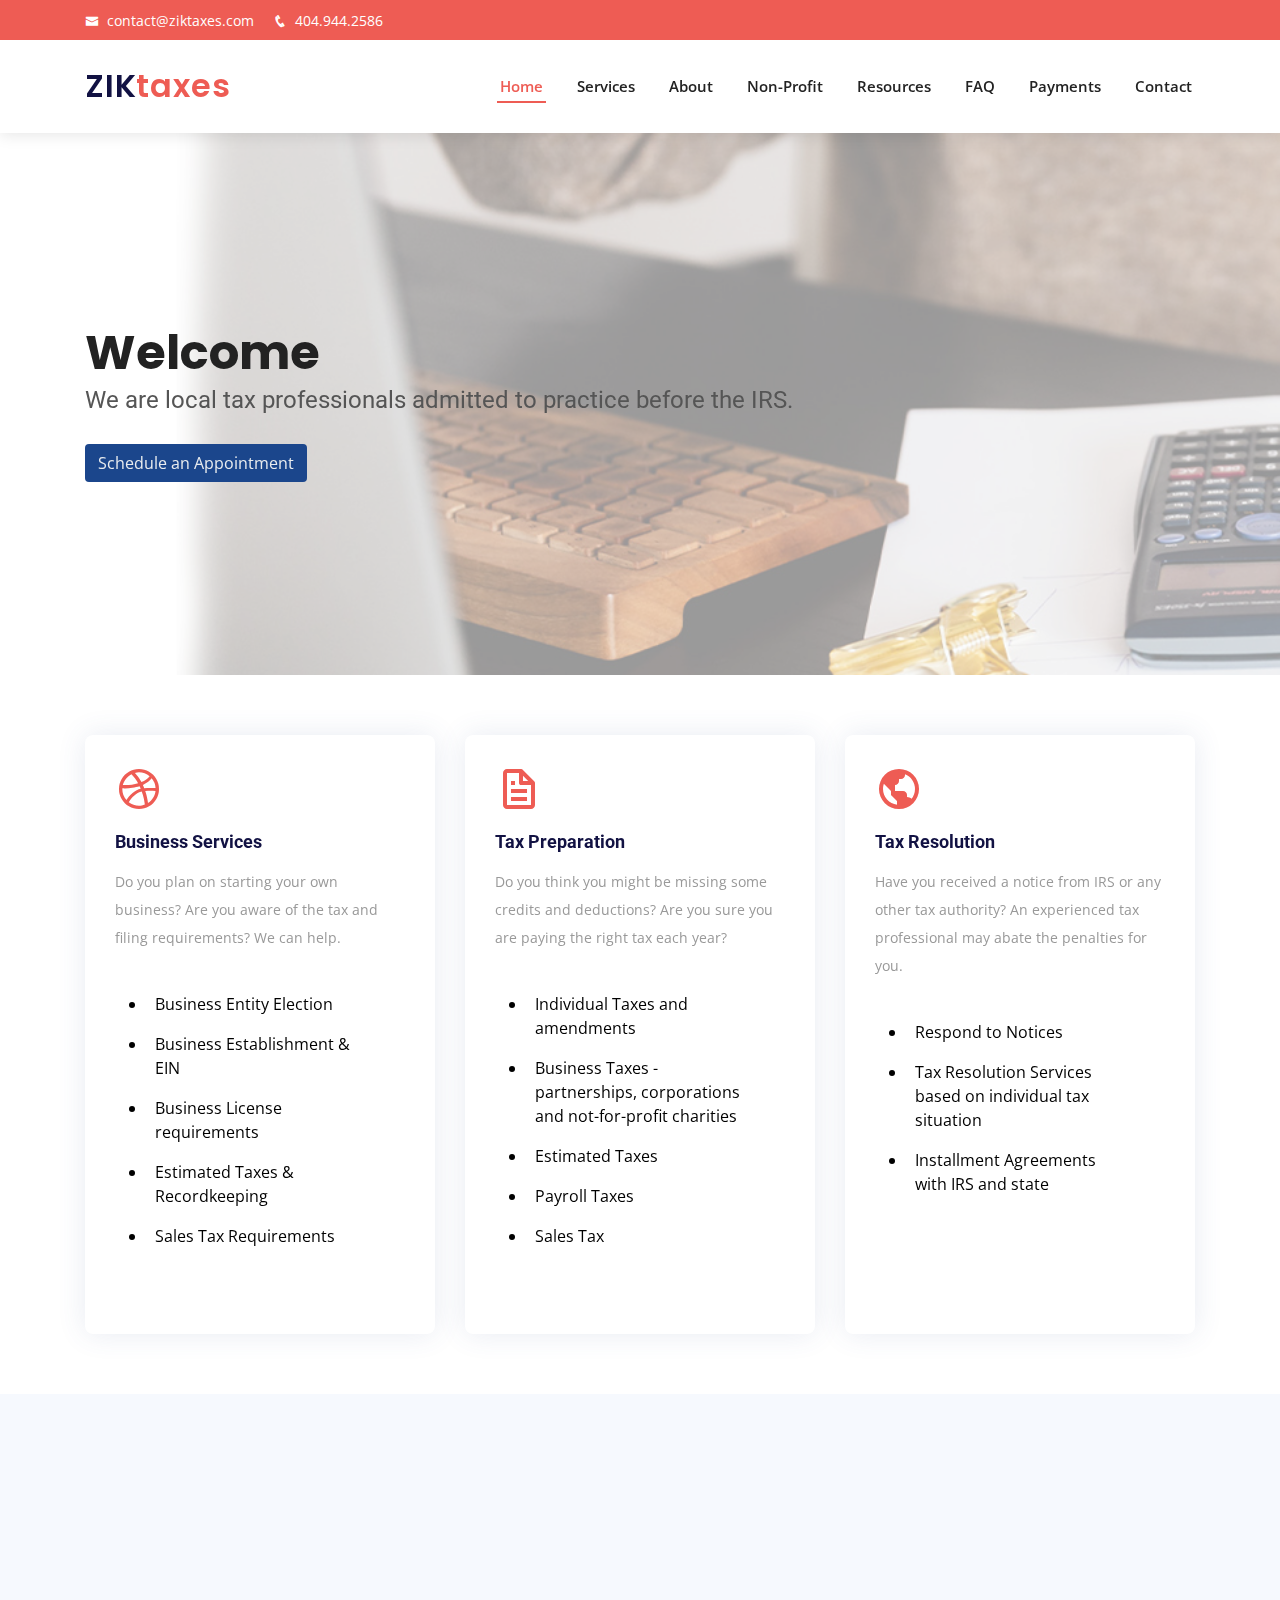
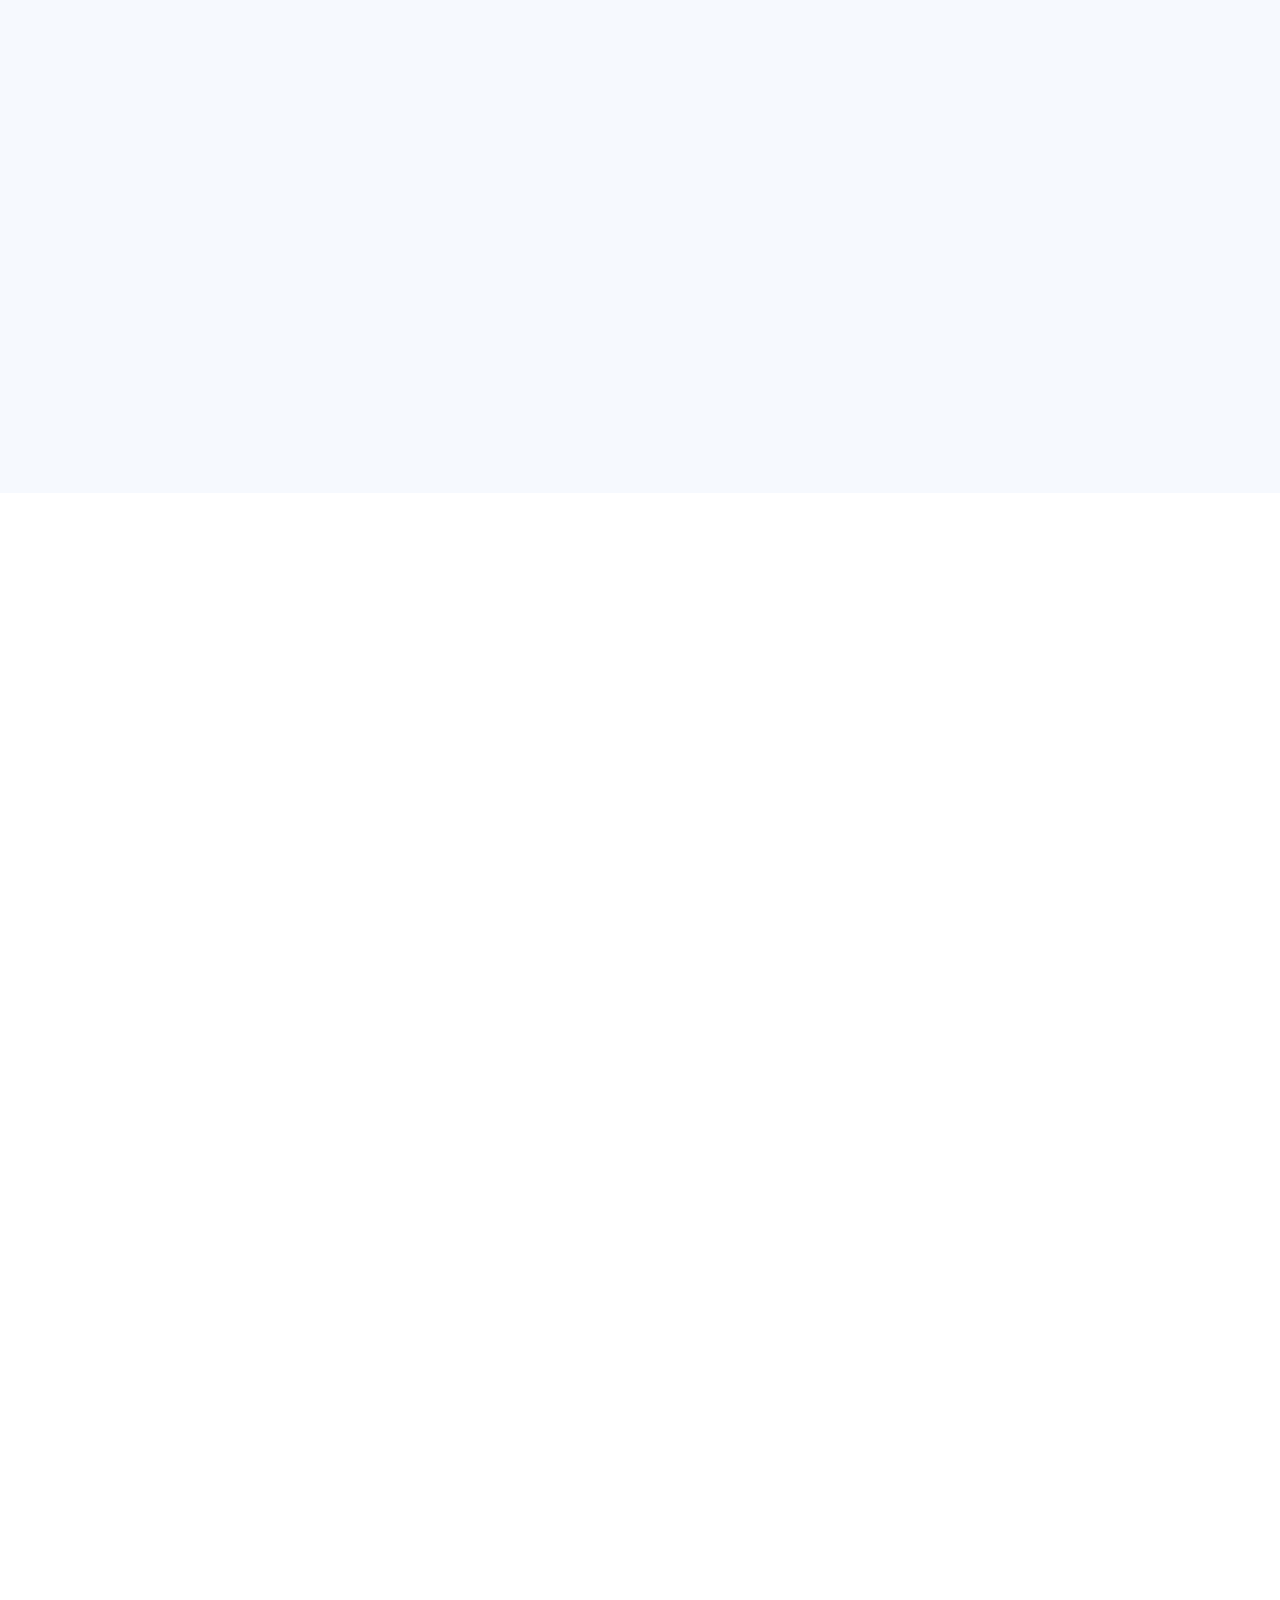
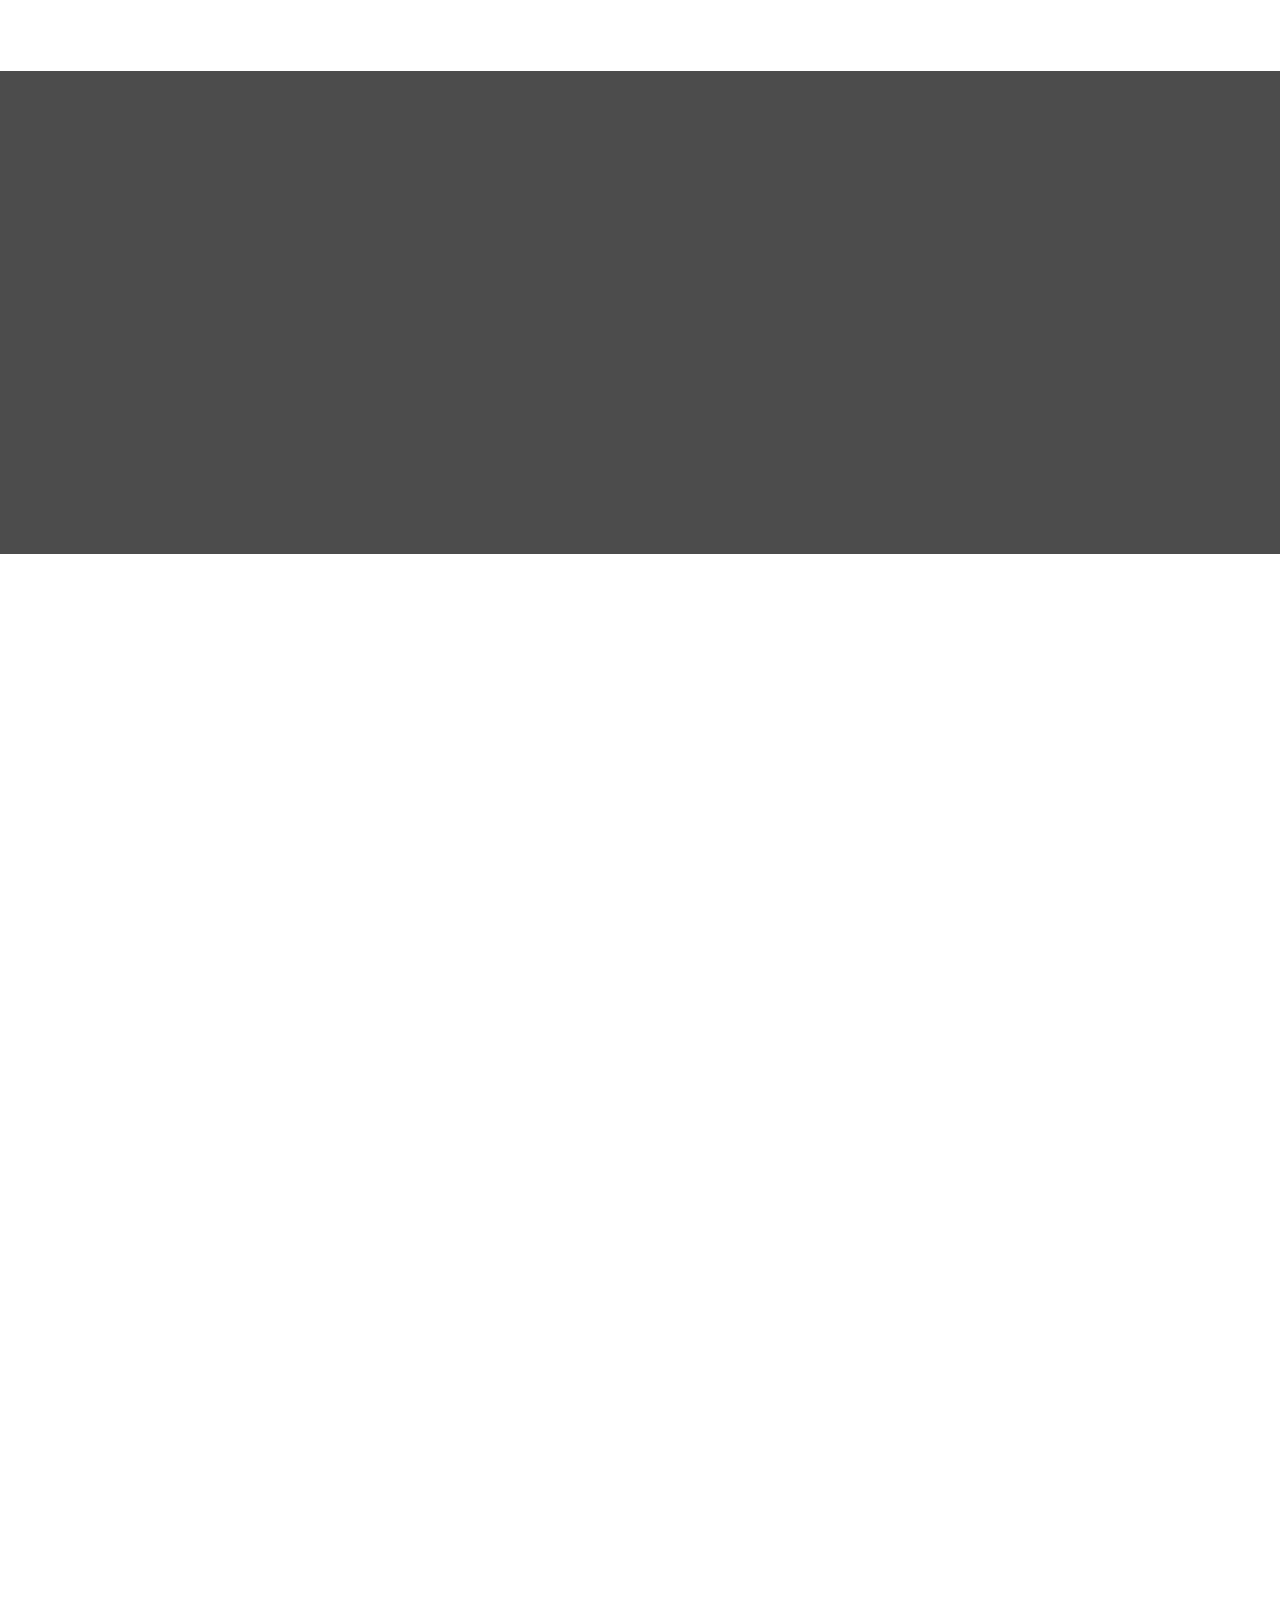
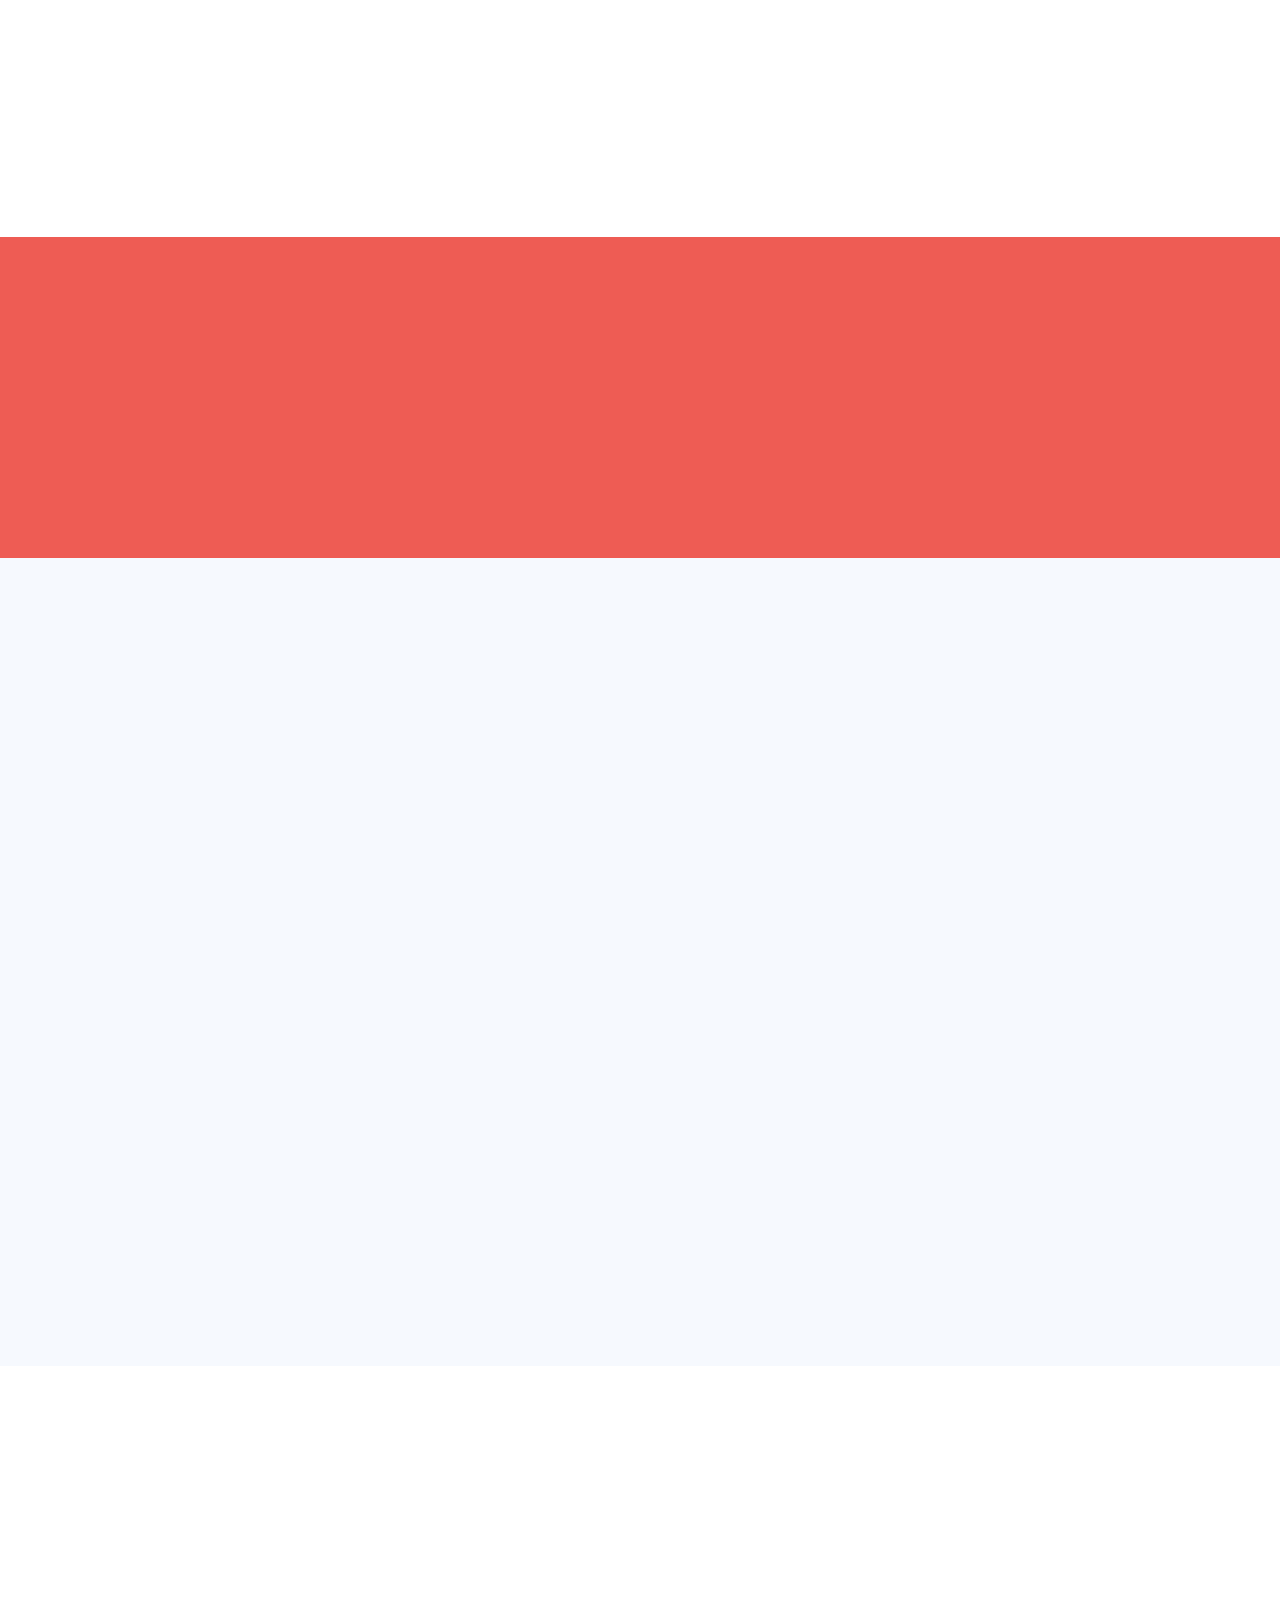
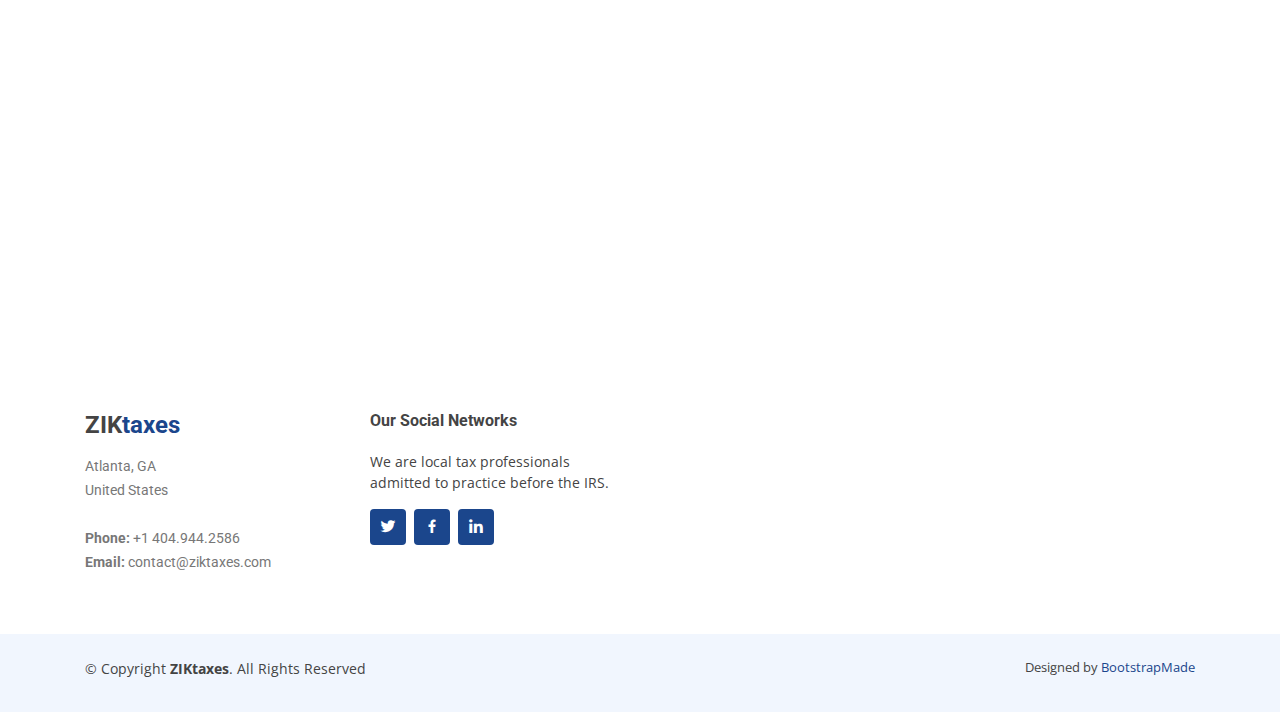
==== commit b4bec080: "non profit menu" ====
--- a/index.html
+++ b/index.html
@@ -2,130 +2,12 @@
 <html lang="en">
 
 <head>
-  <!-- Global site tag (gtag.js) - Google Analytics -->
-  <!--<script async src="https://www.googletagmanager.com/gtag/js?id=UA-176406540-1"></script>
-<script>
-  window.dataLayer = window.dataLayer || [];
-  function gtag(){dataLayer.push(arguments);}
-  gtag('js', new Date());
-
-  gtag('config', 'UA-176406540-1');
-</script>
-<script src="https://www.paypal.com/sdk/js?client-id=sb&enable-funding=venmo&currency=USD" data-sdk-integration-source="button-factory"></script>
-  <script>
-  function initPayPalButton() {
-    var description = document.querySelector('#smart-button-container #description');
-    var amount = document.querySelector('#smart-button-container #amount');
-    var descriptionError = document.querySelector('#smart-button-container #descriptionError');
-    var priceError = document.querySelector('#smart-button-container #priceLabelError');
-    var invoiceid = document.querySelector('#smart-button-container #invoiceid');
-    var invoiceidError = document.querySelector('#smart-button-container #invoiceidError');
-    var invoiceidDiv = document.querySelector('#smart-button-container #invoiceidDiv');
-
-    var elArr = [description, amount];
-
-    if (invoiceidDiv.firstChild.innerHTML.length > 1) {
-      invoiceidDiv.style.display = "block";
-    }
-
-    var purchase_units = [];
-    purchase_units[0] = {};
-    purchase_units[0].amount = {};
-
-    function validate(event) {
-      return event.value.length > 0;
-    }
-
-    paypal.Buttons({
-      style: {
-        color: 'gold',
-        shape: 'rect',
-        label: 'paypal',
-        layout: 'vertical',
-        
-      },
-
-      onInit: function (data, actions) {
-        actions.disable();
-
-        if(invoiceidDiv.style.display === "block") {
-          elArr.push(invoiceid);
-        }
-
-        elArr.forEach(function (item) {
-          item.addEventListener('keyup', function (event) {
-            var result = elArr.every(validate);
-            if (result) {
-              actions.enable();
-            } else {
-              actions.disable();
-            }
-          });
-        });
-      },
-
-      onClick: function () {
-        if (description.value.length < 1) {
-          descriptionError.style.visibility = "visible";
-        } else {
-          descriptionError.style.visibility = "hidden";
-        }
-
-        if (amount.value.length < 1) {
-          priceError.style.visibility = "visible";
-        } else {
-          priceError.style.visibility = "hidden";
-        }
-
-        if (invoiceid.value.length < 1 && invoiceidDiv.style.display === "block") {
-          invoiceidError.style.visibility = "visible";
-        } else {
-          invoiceidError.style.visibility = "hidden";
-        }
-
-        purchase_units[0].description = description.value;
-        purchase_units[0].amount.value = amount.value;
-
-        if(invoiceid.value !== '') {
-          purchase_units[0].invoice_id = invoiceid.value;
-        }
-      },
-
-      createOrder: function (data, actions) {
-        return actions.order.create({
-          purchase_units: purchase_units,
-        });
-      },
-
-      onApprove: function (data, actions) {
-        return actions.order.capture().then(function (orderData) {
-
-          // Full available details
-          console.log('Capture result', orderData, JSON.stringify(orderData, null, 2));
-
-          // Show a success message within this page, e.g.
-          const element = document.getElementById('paypal-button-container');
-          element.innerHTML = '';
-          element.innerHTML = '<h3>Thank you for your payment!</h3>';
-
-          // Or go to another URL:  actions.redirect('thank_you.html');
-          
-        });
-      },
-
-      onError: function (err) {
-        console.log(err);
-      }
-    }).render('#paypal-button-container');
-  }
-  initPayPalButton();
-  </script>-->
   <meta charset="utf-8">
   <meta content="width=device-width, initial-scale=1.0" name="viewport">
 
   <title>ZIKtaxes</title>
-  <meta content="" name="descriptison">
-  <meta content="" name="keywords">
+  <meta content="Individual tax returns, 1040, tax planning, tax resolution, nonprofit, charity, 501c3, tax-exempt, taxes, 990s, 1040, S-corporation taxes, partnership " name="descriptison">
+  <meta content="bookkeeping, accounting, estimated taxes, sales tax, corporation taxes, business taxes, IRS taxes, state taxes, tax compliance" name="keywords">
 
   <!-- Favicons -->
   <link href="assets/img/favicon.png" rel="icon">
@@ -187,20 +69,33 @@
       <!-- Uncomment below if you prefer to use an image logo -->
       <!-- <a href="index.html" class="logo mr-auto"><img src="assets/img/logo.png" alt=""></a>-->
 
+      <!--<nav class="nav-menu d-none d-lg-block">
+        <ul>
+          <li class="active"><a href="#header">Home</a></li>
+          <li><a href="#featured-services">Services</a></li>
+          <li><a href="#about">About</a></li>
+
+
+          <li><a href="#dates">Resources
+
+            </a></li>
+          <li><a href="#faq">FAQ</a></li>
+
+          <li><a href="#ppal">Payments</a></li>
+          <li><a href="#contact">Contact</a></li>
+        </ul>
+      </nav> -->
+    
       <nav class="nav-menu d-none d-lg-block">
         <ul>
-          <li class="active"><a href="index.html">Home</a></li>
-          <li><a href="#featured-services">Services</a></li>
-          <li><a href="#about">About</a></li>
-
-
-          <li><a href="#dates">Resources
-
-            </a></li>
-          <li><a href="#faq">FAQ</a></li>
-
-          <li><a href="#ppal">Payments</a></li>
-          <li><a href="#contact">Contact</a></li>
+            <li  class="active"><a href="index.html">Home</a></li>
+            <li><a href="index.html#featured-services">Services</a></li>
+            <li><a href="index.html#about">About</a></li>
+            <li><a href="https://ziktaxes.com/nonprofit.html">Non-Profit</a></li>
+            <li><a href="index.html#dates">Resources</a></li>
+            <li><a href="index.html#faq">FAQ</a></li>
+            <li><a href="index.html#ppal">Payments</a></li>
+            <li><a href="index.html#contact">Contact</a></li>
         </ul>
       </nav><!-- .nav-menu -->
 
@@ -784,151 +679,6 @@
       </div>
     </section><!-- End Frequently Asked Questions Section -->
 
-    <!-- ======= pay Section ======= -->
-  <!--  <section id="ppal" class="team section-bg-red">
-      <div class="container" data-aos="fade-up">
-
-        <div class="section-title">
-          <h2>Payments</h2>
-          <h3 class="section-bg-red mb-5">Pay here</h3>
-
-      
-
-        </div>
-
-        <div class="row">
-          <div class="text-center middle">
-            <div id="smart-button-container">
-              <div style="text-align: center"><label for="description"> </label><input class="stylebutton20" type="text"
-                  name="descriptionInput" id="description" maxlength="127" value=""></div>
-              <p id="descriptionError" style=" color:#fff; opacity: 0.5; text-align: center;">Please enter a
-                description</p>
-              <div style="text-align: center"><label for="amount"> </label><input class="stylebutton" name="amountInput" type="number"
-                  id="amount" value=""><span> USD</span></div>
-              <p id="priceLabelError" style="color:#fff;  opacity: 0.5; text-align: center;">Please enter a price
-              </p>
-              <div id="invoiceidDiv" style="text-align: center; display: none;"><label for="invoiceid"> </label>
-                <input class="stylebutton"
-                  name="invoiceid" maxlength="127" type="text" id="invoiceid" value=""></div>
-              <p id="invoiceidError" style="visibility: hidden; color:#fff;  opacity: 0.5; text-align: center; " >Please enter an Invoice
-                ID</p>
-              <div style="text-align: center; margin-top: 0.625rem;" id="paypal-button-container"></div>
-            </div>
-            <script src="https://www.paypal.com/sdk/js?client-id=sb&enable-funding=venmo&currency=USD"
-              data-sdk-integration-source="button-factory"></script>
-            <script>
-              function initPayPalButton() {
-                var description = document.querySelector('#smart-button-container #description');
-                var amount = document.querySelector('#smart-button-container #amount');
-                var descriptionError = document.querySelector('#smart-button-container #descriptionError');
-                var priceError = document.querySelector('#smart-button-container #priceLabelError');
-                var invoiceid = document.querySelector('#smart-button-container #invoiceid');
-                var invoiceidError = document.querySelector('#smart-button-container #invoiceidError');
-                var invoiceidDiv = document.querySelector('#smart-button-container #invoiceidDiv');
-
-                var elArr = [description, amount];
-
-                if (invoiceidDiv.firstChild.innerHTML.length > 1) {
-                  invoiceidDiv.style.display = "block";
-                }
-
-                var purchase_units = [];
-                purchase_units[0] = {};
-                purchase_units[0].amount = {};
-
-                function validate(event) {
-                  return event.value.length > 0;
-                }
-
-                paypal.Buttons({
-                  style: {
-                    color: 'gold',
-                    shape: 'rect',
-                    label: 'paypal',
-                    layout: 'vertical',
-
-                  },
-
-                  onInit: function (data, actions) {
-                    actions.disable();
-
-                    if (invoiceidDiv.style.display === "block") {
-                      elArr.push(invoiceid);
-                    }
-
-                    elArr.forEach(function (item) {
-                      item.addEventListener('keyup', function (event) {
-                        var result = elArr.every(validate);
-                        if (result) {
-                          actions.enable();
-                        } else {
-                          actions.disable();
-                        }
-                      });
-                    });
-                  },
-
-                  onClick: function () {
-                    if (description.value.length < 1) {
-                      descriptionError.style.visibility = "visible";
-                    } else {
-                      descriptionError.style.visibility = "hidden";
-                    }
-
-                    if (amount.value.length < 1) {
-                      priceError.style.visibility = "visible";
-                    } else {
-                      priceError.style.visibility = "hidden";
-                    }
-
-                    if (invoiceid.value.length < 1 && invoiceidDiv.style.display === "block") {
-                      invoiceidError.style.visibility = "visible";
-                    } else {
-                      invoiceidError.style.visibility = "hidden";
-                    }
-
-                    purchase_units[0].description = description.value;
-                    purchase_units[0].amount.value = amount.value;
-
-                    if (invoiceid.value !== '') {
-                      purchase_units[0].invoice_id = invoiceid.value;
-                    }
-                  },
-
-                  createOrder: function (data, actions) {
-                    return actions.order.create({
-                      purchase_units: purchase_units,
-                    });
-                  },
-
-                  onApprove: function (data, actions) {
-                    return actions.order.capture().then(function (orderData) {
-
-                      // Full available details
-                      console.log('Capture result', orderData, JSON.stringify(orderData, null, 2));
-
-                      // Show a success message within this page, e.g.
-                      const element = document.getElementById('paypal-button-container');
-                      element.innerHTML = '';
-                      element.innerHTML = '<h3>Thank you for your payment!</h3>';
-
-                      // Or go to another URL:  actions.redirect('thank_you.html');
-
-                    });
-                  },
-
-                  onError: function (err) {
-                    console.log(err);
-                  }
-                }).render('#paypal-button-container');
-              }
-              initPayPalButton();
-            </script>
-          </div>
-        </div>
-      </div>
-    </section> --> <!-- End pay Section -->
-
 
     <!-- ======= Contact Section ======= -->
     <section id="contact" class="contact">
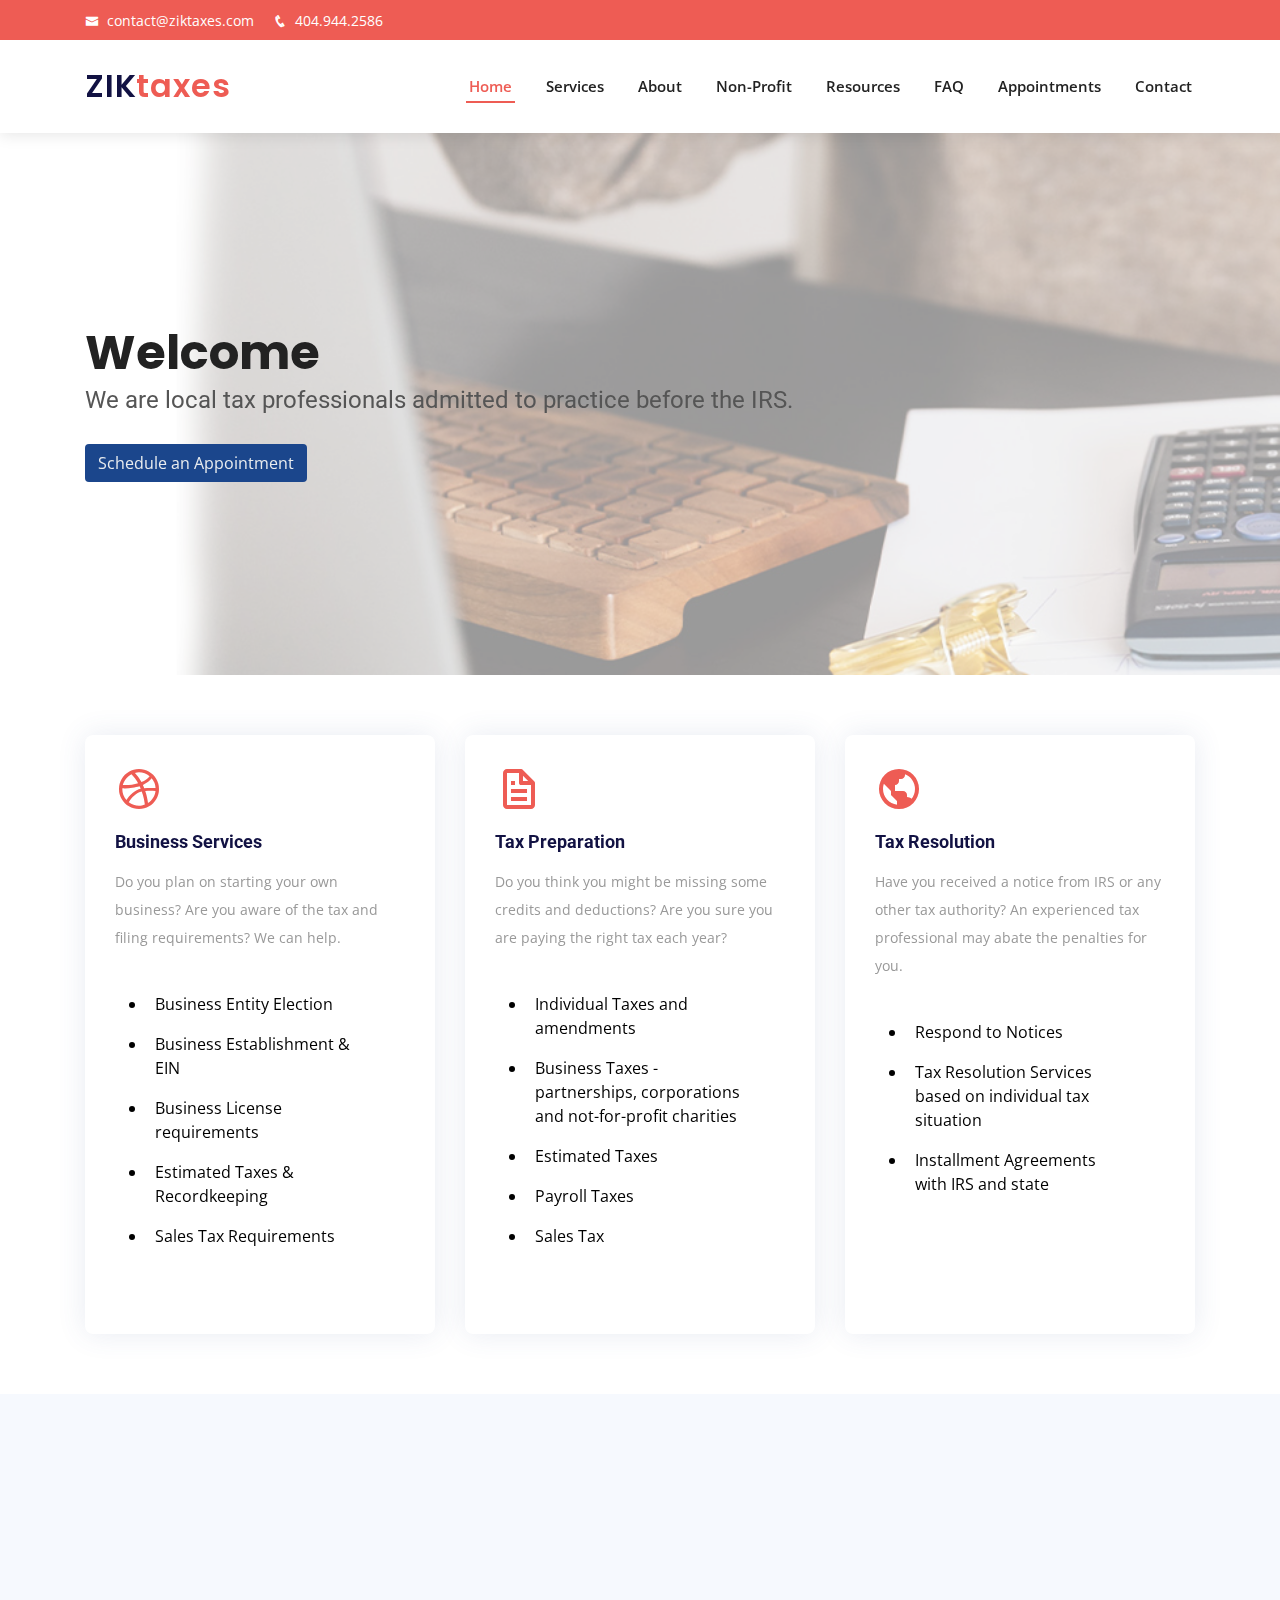
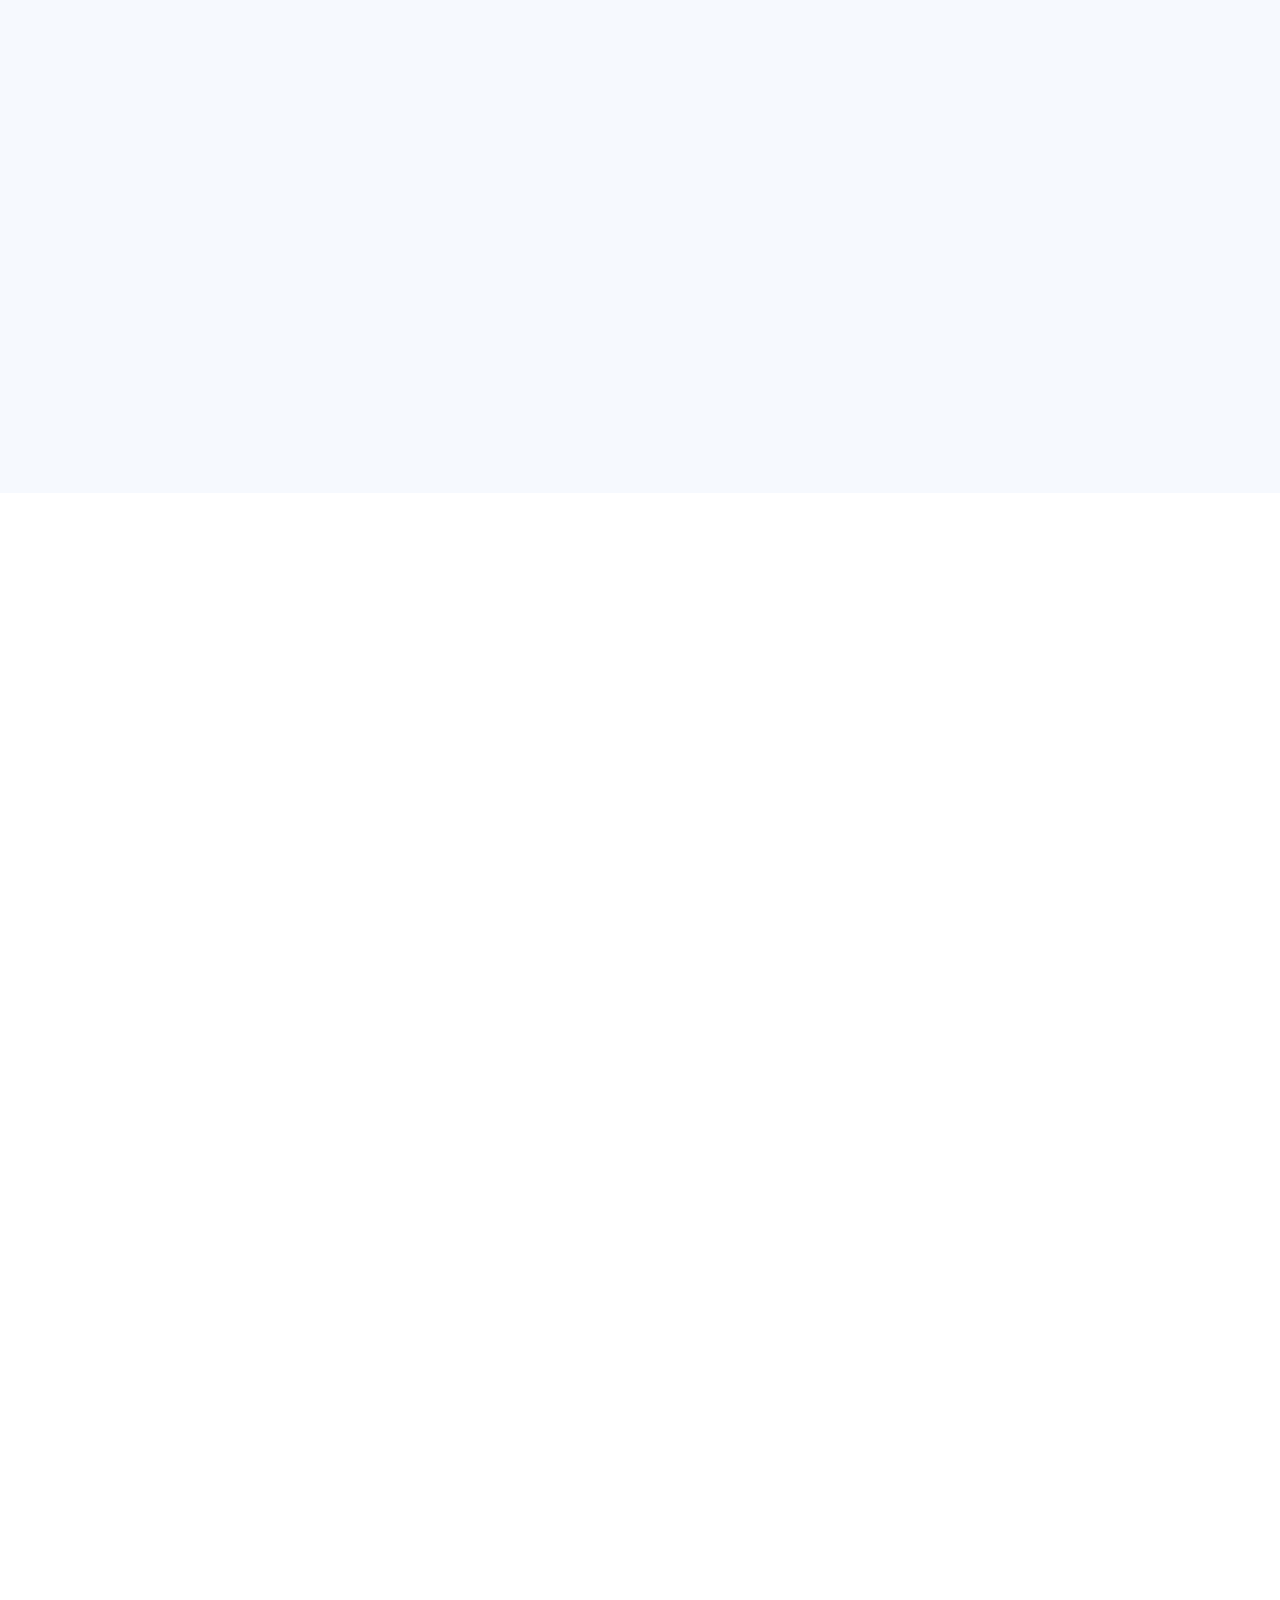
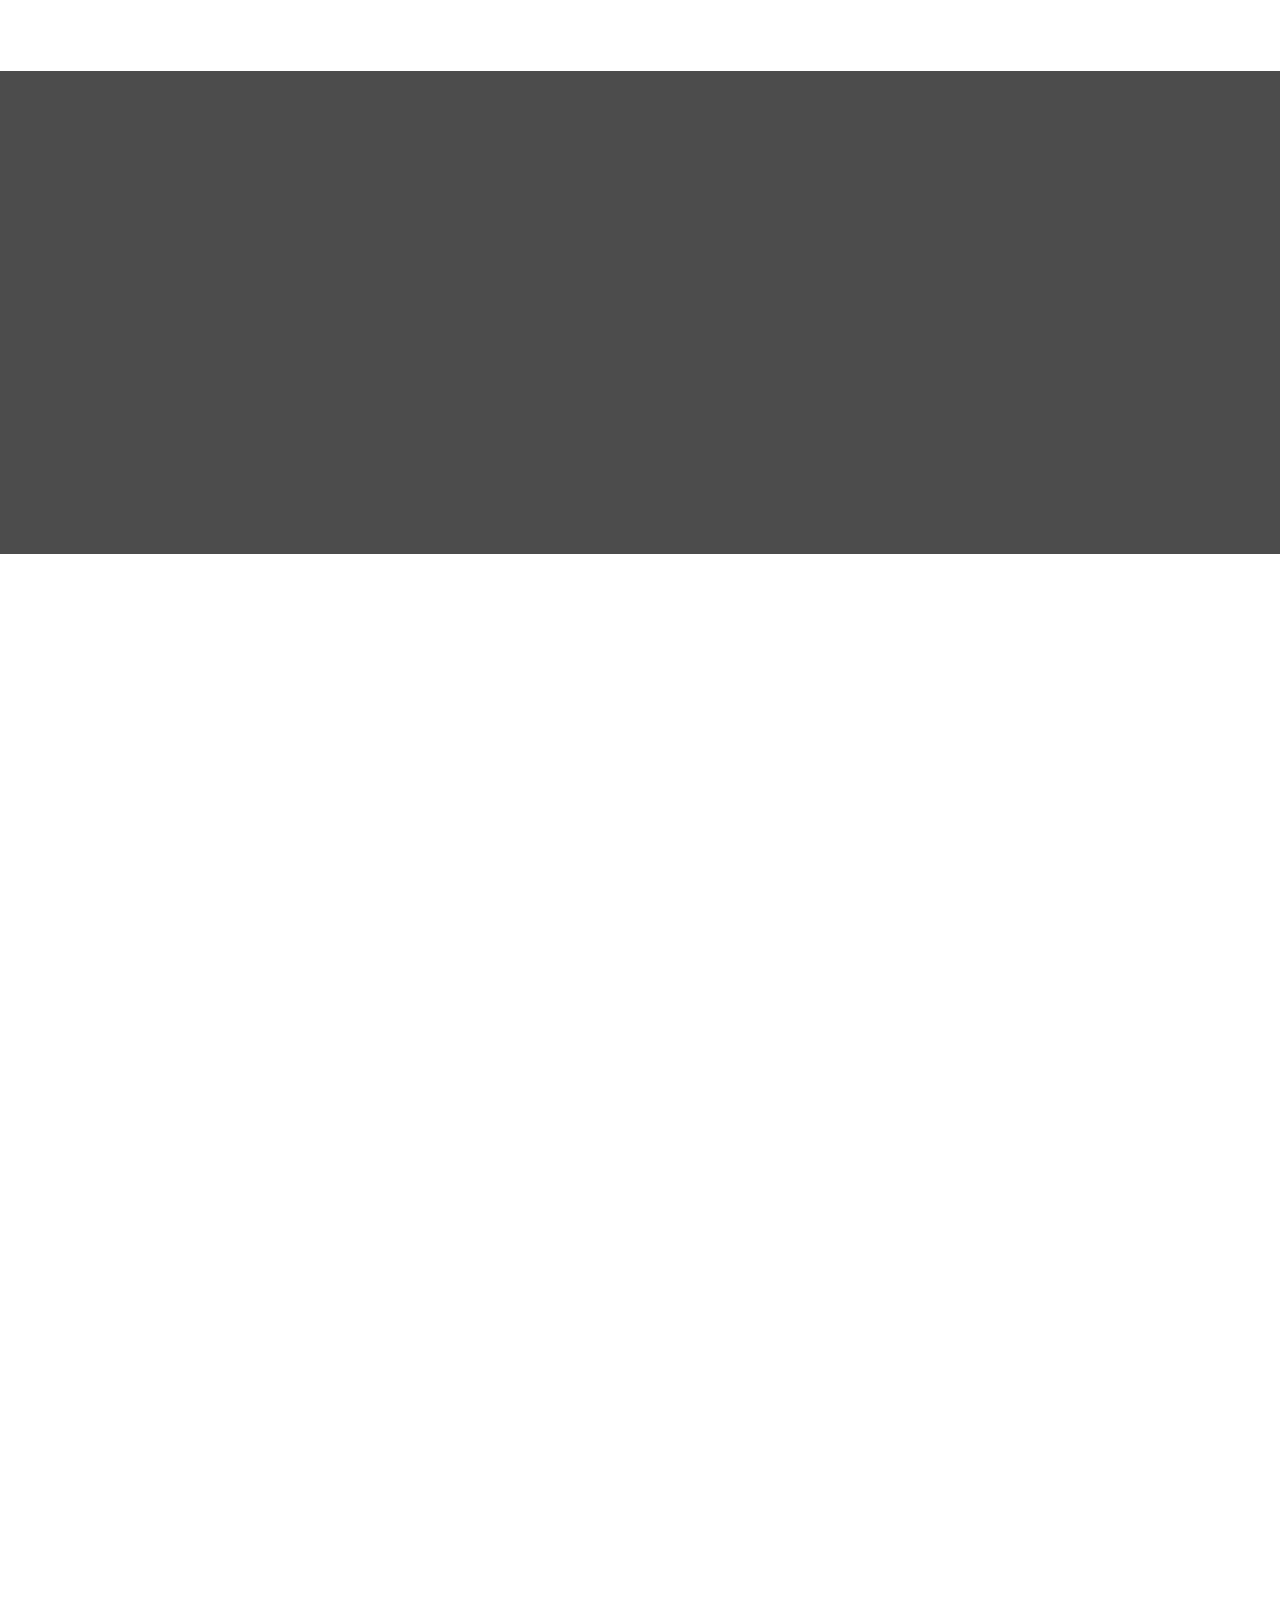
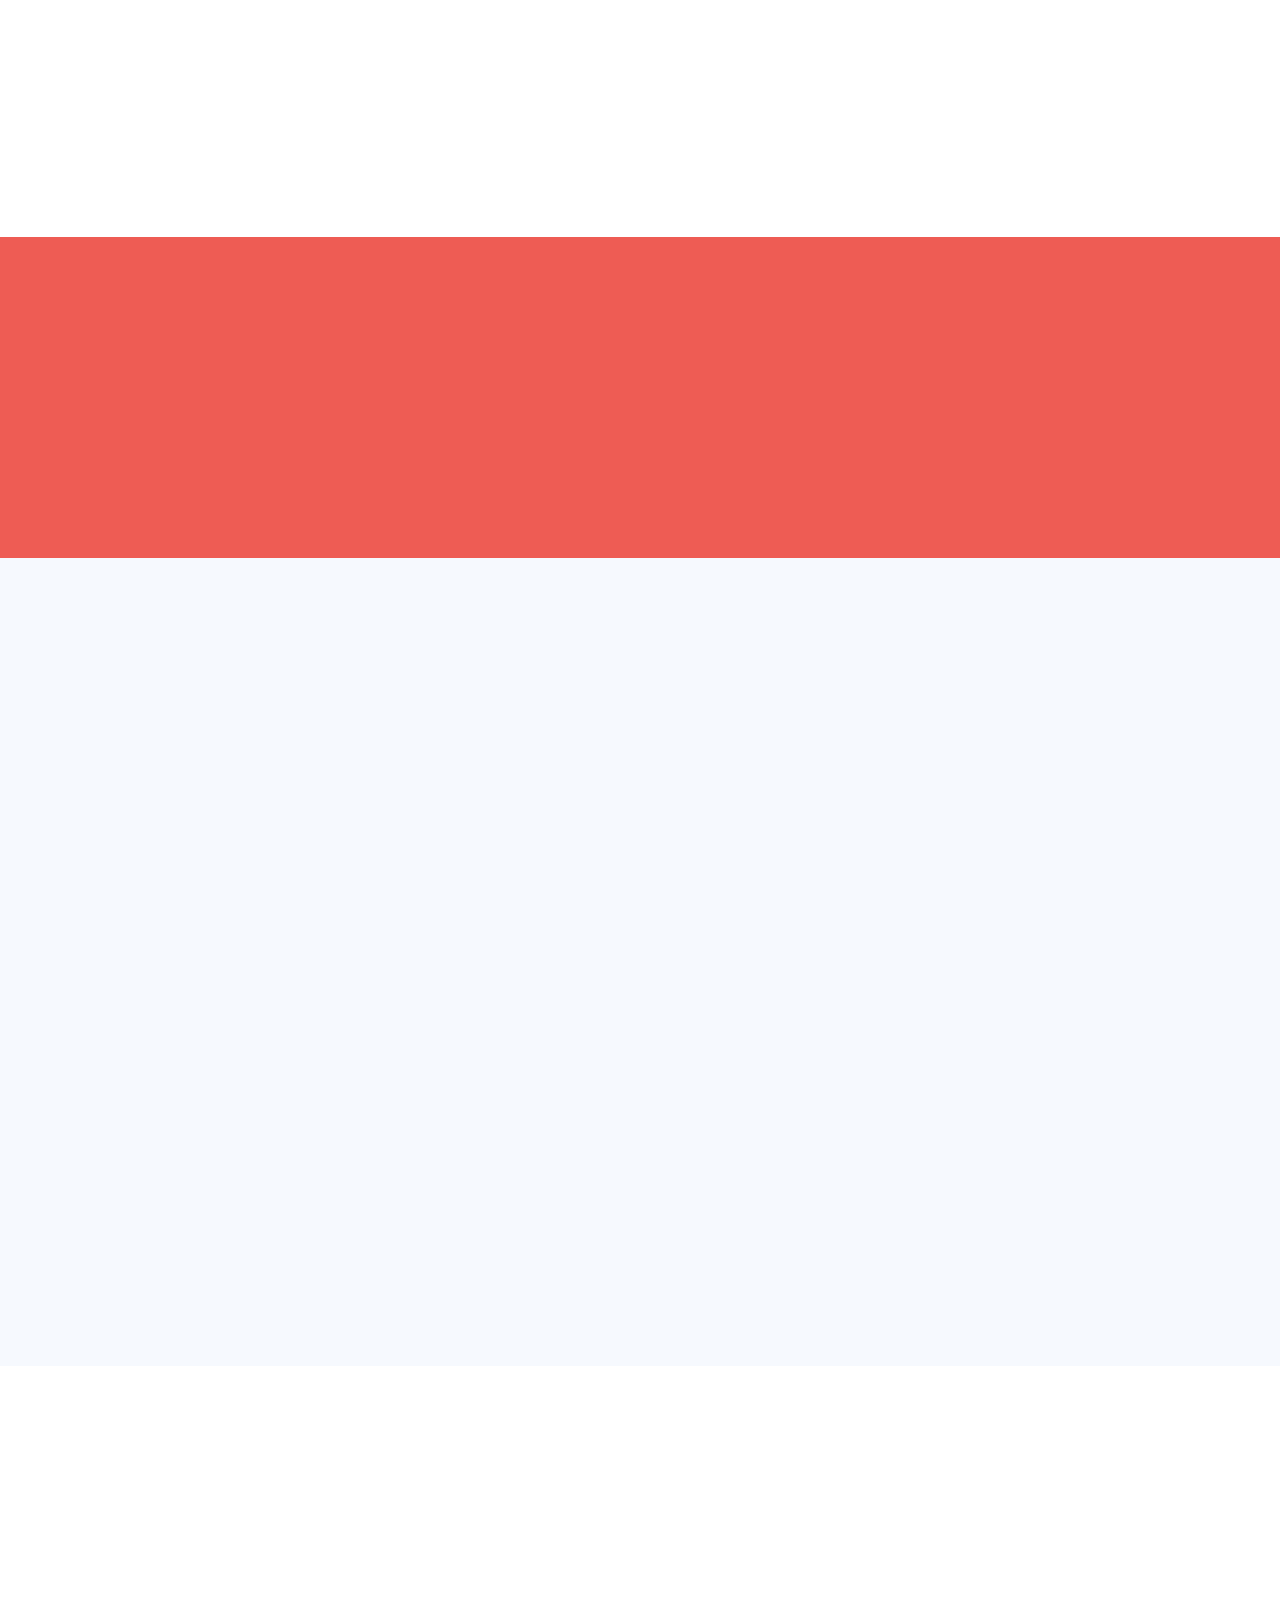
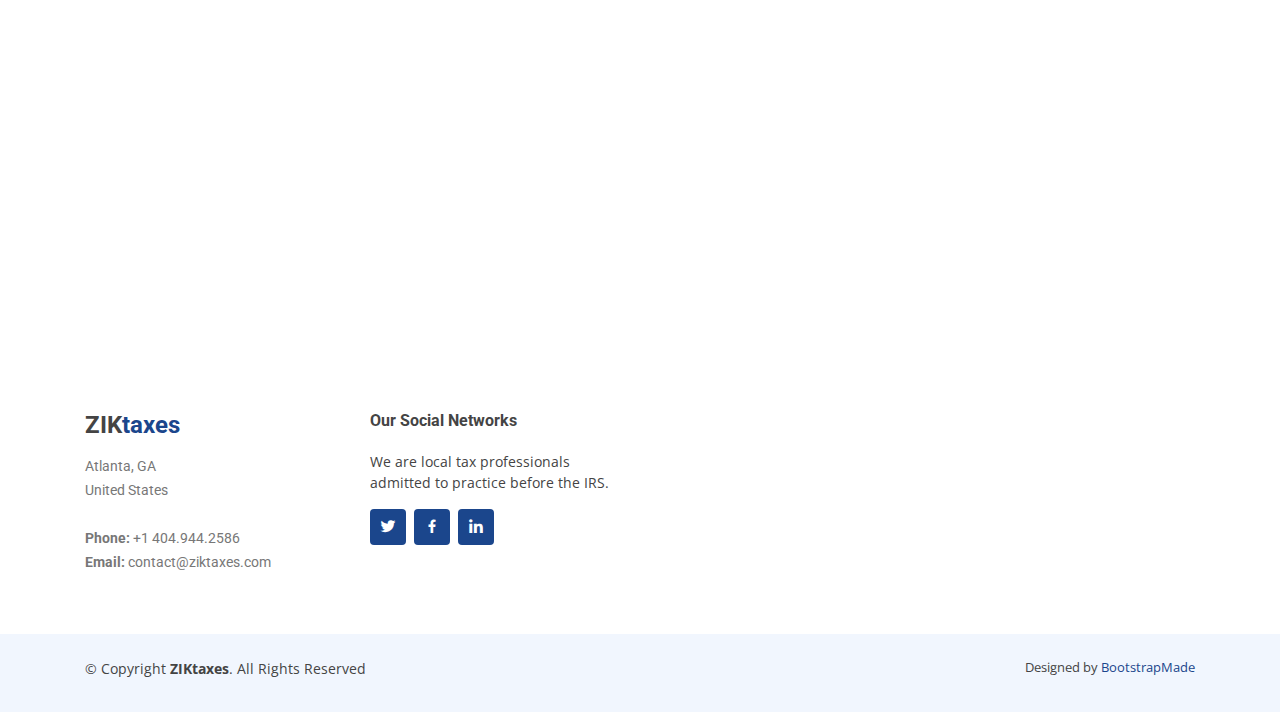
==== commit 7c109581: "menu" ====
--- a/index.html
+++ b/index.html
@@ -81,7 +81,7 @@
             </a></li>
           <li><a href="#faq">FAQ</a></li>
 
-          <li><a href="#ppal">Payments</a></li>
+      <li><a href="index.html#app">Make an Appointment</a></li>
           <li><a href="#contact">Contact</a></li>
         </ul>
       </nav> -->
@@ -91,10 +91,10 @@
             <li  class="active"><a href="index.html">Home</a></li>
             <li><a href="index.html#featured-services">Services</a></li>
             <li><a href="index.html#about">About</a></li>
-            <li><a href="https://ziktaxes.com/nonprofit.html">Non-Profit</a></li>
+            <li><a href="nonprofit.html">Non-Profit</a></li>
             <li><a href="index.html#dates">Resources</a></li>
             <li><a href="index.html#faq">FAQ</a></li>
-            <li><a href="index.html#ppal">Payments</a></li>
+            <li><a href="index.html#app">Appointments</a></li>
             <li><a href="index.html#contact">Contact</a></li>
         </ul>
       </nav><!-- .nav-menu -->
